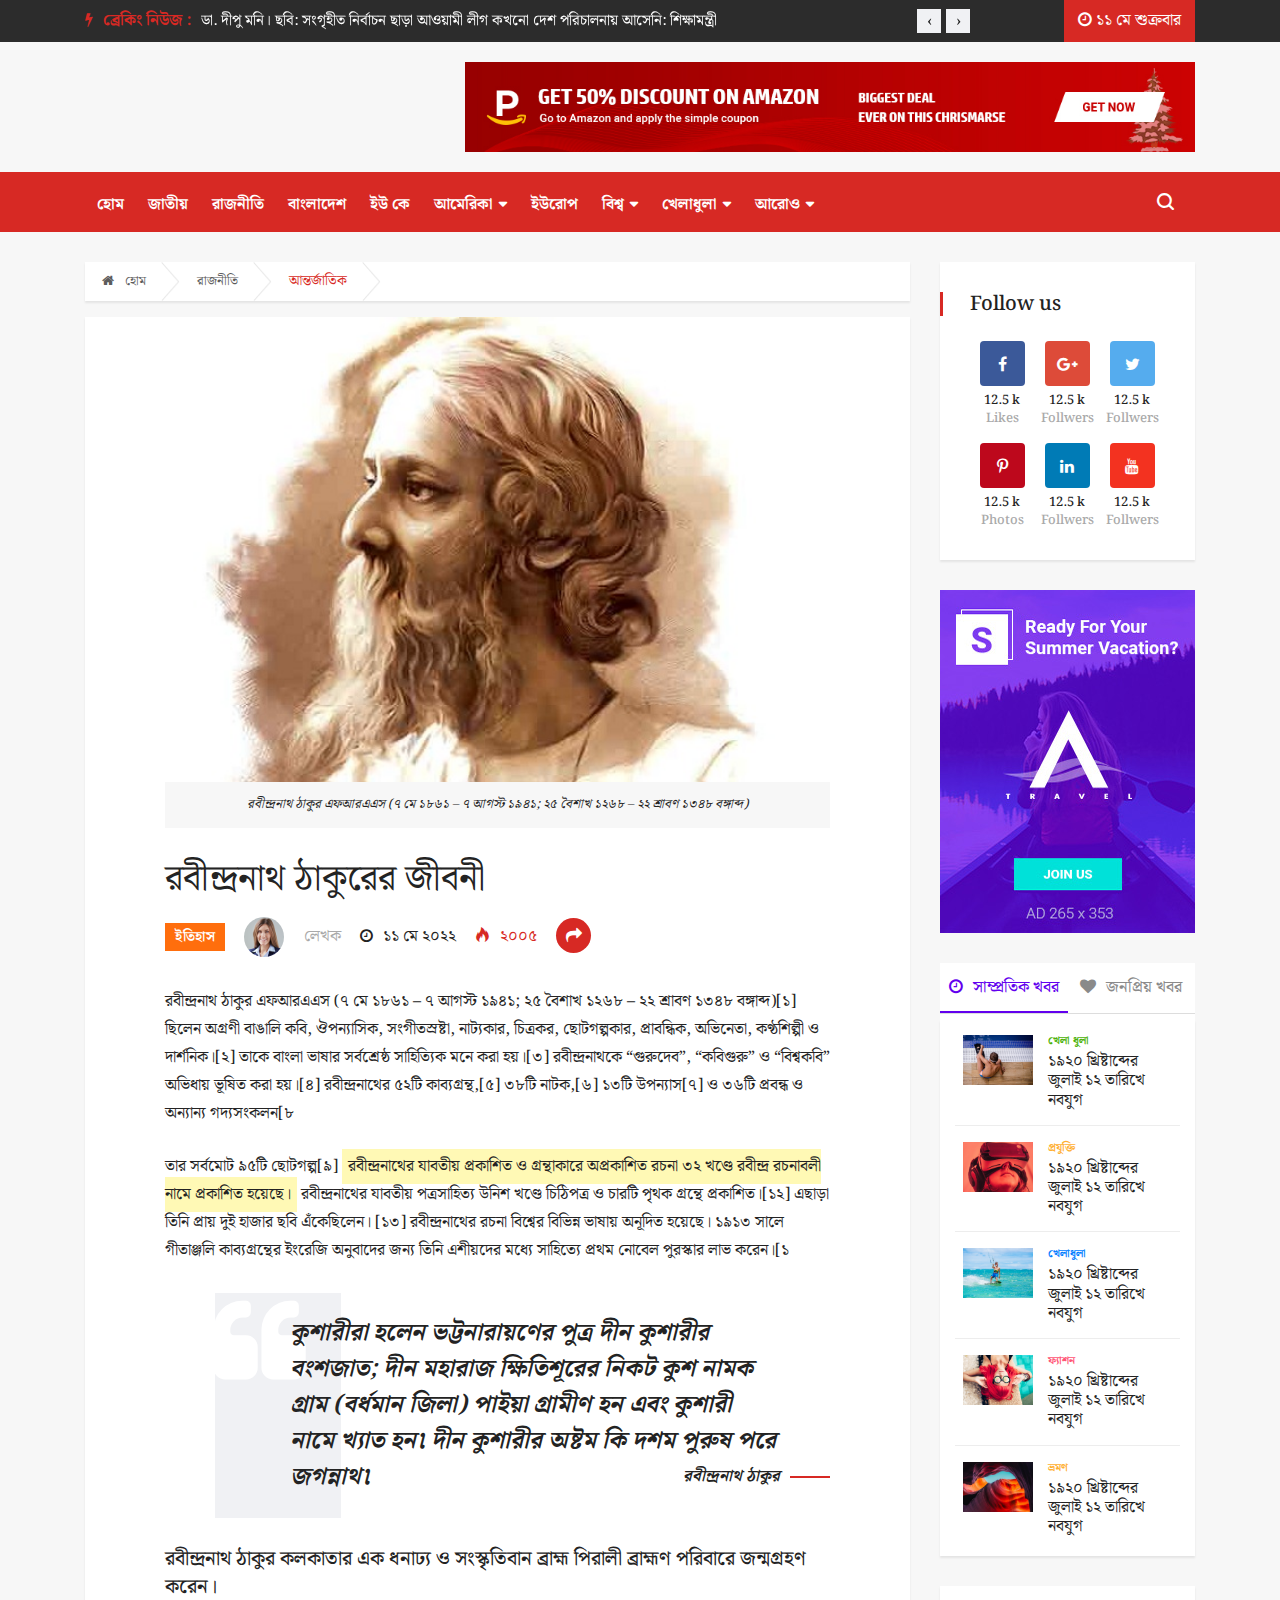
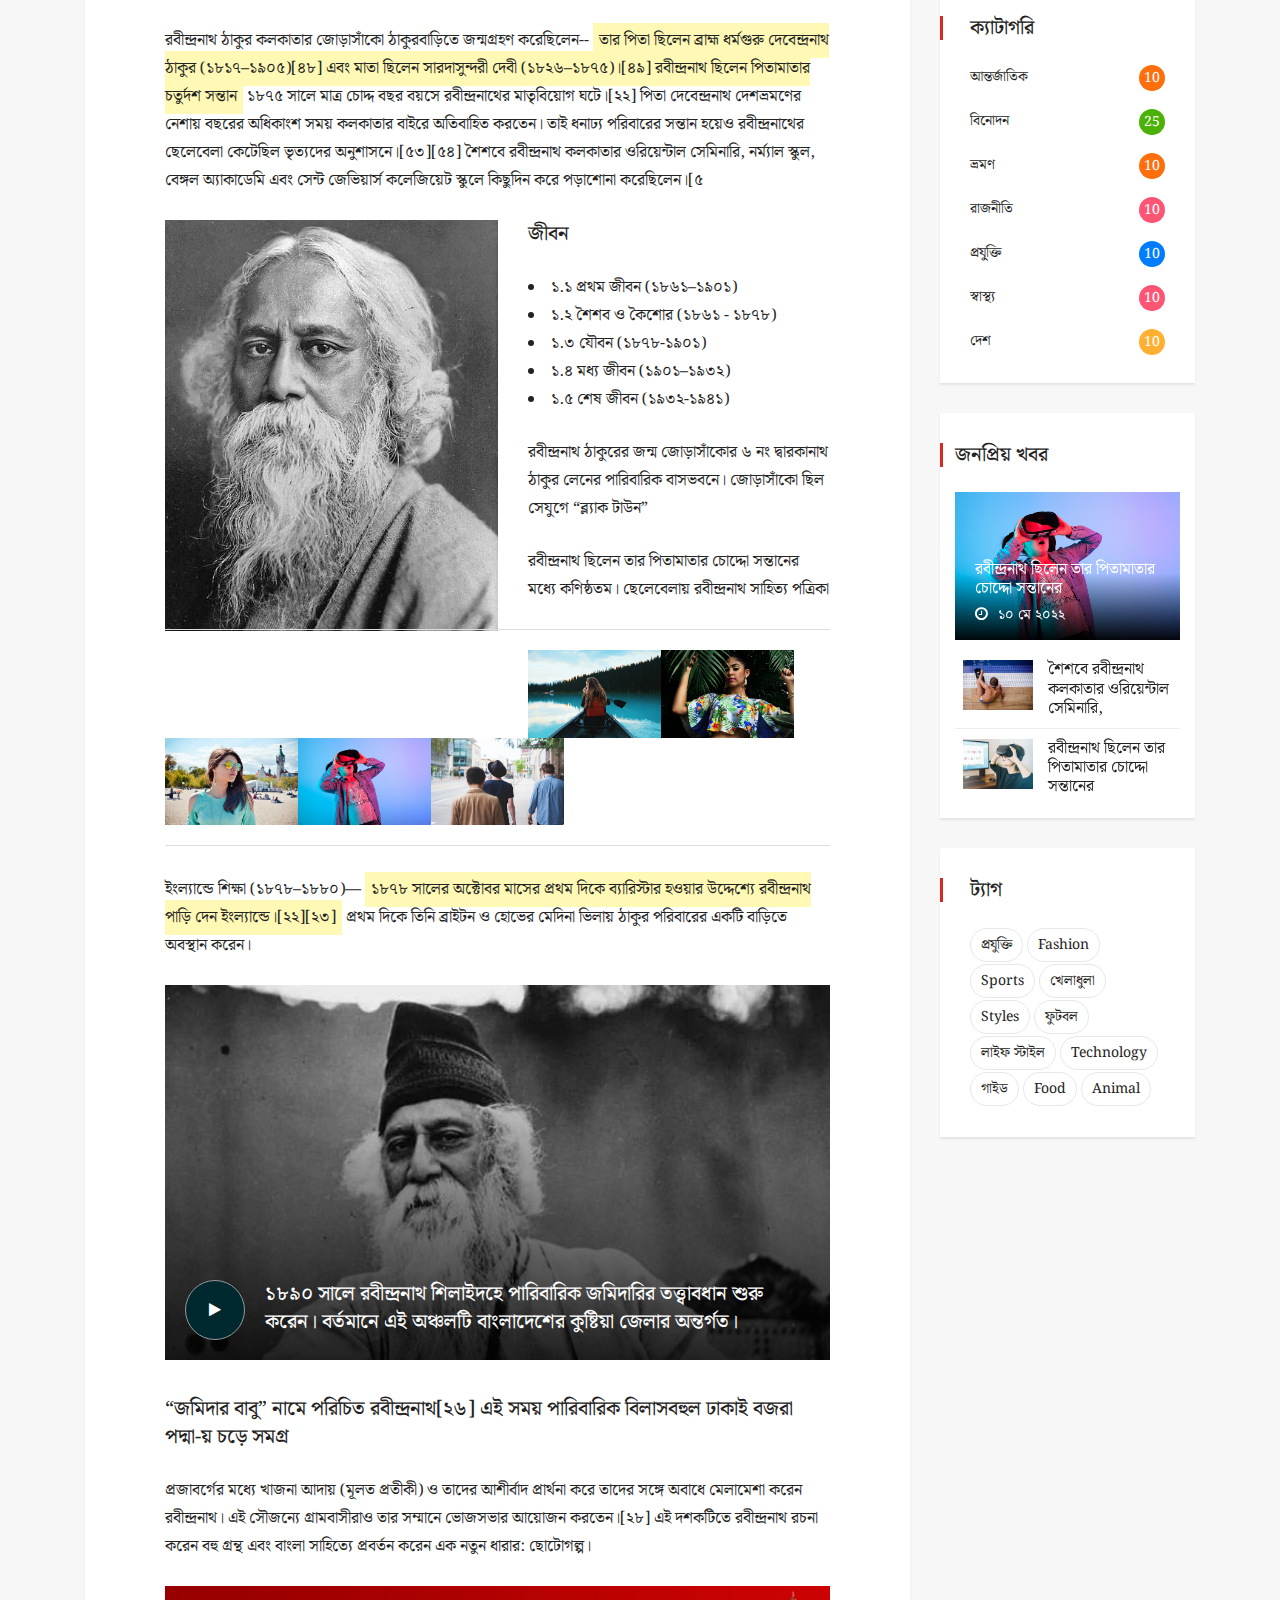
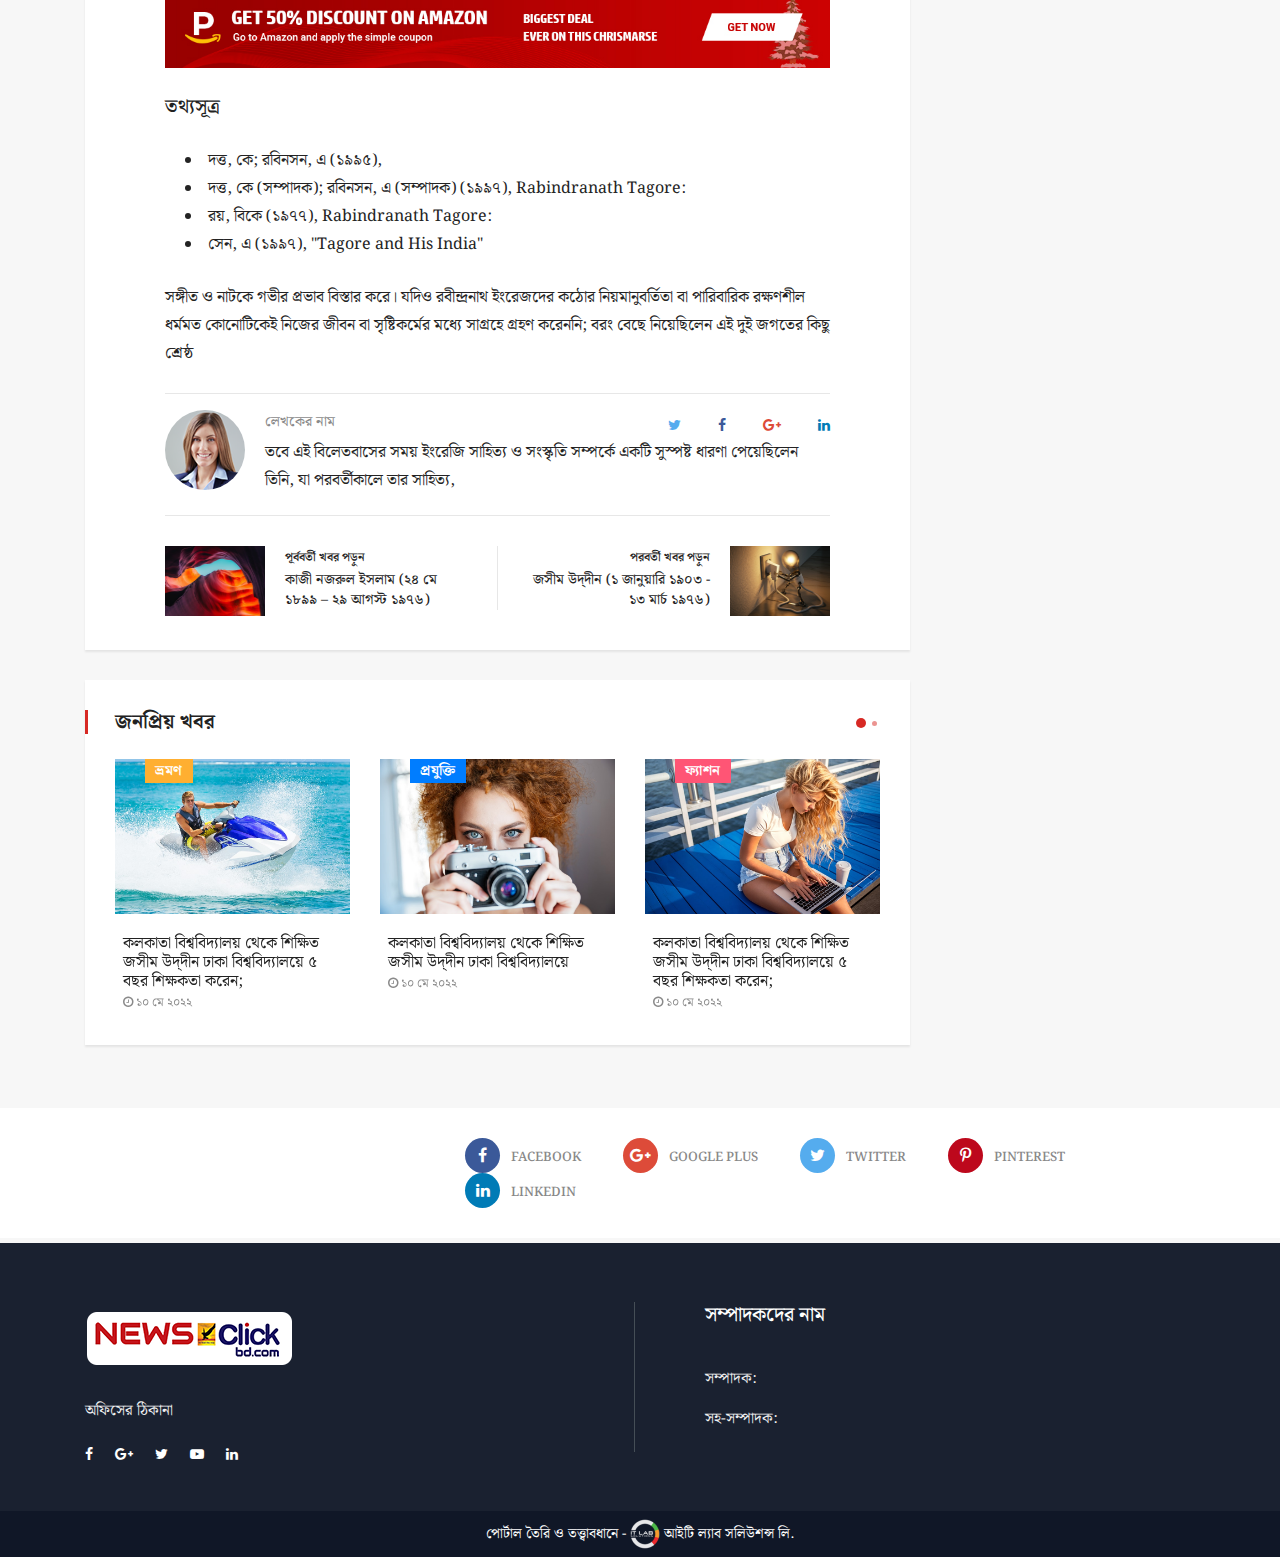
==== SinglePost.html @ 0ddd3a11 "project Upload" ====
<!doctype html>
<html lang="en">

<head>
	<!-- Basic Page Needs =====================================-->
	<meta charset="utf-8">

	<!-- Mobile Specific Metas ================================-->
	<meta http-equiv="X-UA-Compatible" content="IE=edge">
	<meta name="viewport" content="width=device-width, initial-scale=1, shrink-to-fit=no">

	<!-- Site Title- -->
	<title>Single Post</title>

	<!-- CSS
   ==================================================== -->
	<!-- Bootstrap -->
	<link rel="stylesheet" href="css/bootstrap.min.css">

	<!-- Font Awesome -->
	<link rel="stylesheet" href="css/font-awesome.min.css">

	<!-- Font Awesome -->
	<link rel="stylesheet" href="css/animate.css">

	<!-- IcoFonts -->
	<link rel="stylesheet" href="css/icofonts.css">

	<!-- Owl Carousel -->
	<link rel="stylesheet" href="css/owlcarousel.min.css">

	<!-- slick -->
	<link rel="stylesheet" href="css/slick.css">



	<!-- navigation -->
	<link rel="stylesheet" href="css/navigation.css">

	<!-- magnific popup -->
	<link rel="stylesheet" href="css/magnific-popup.css">


	<link rel="stylesheet" href="css/colors/color-0.css">

	<!-- Style -->
	<link rel="stylesheet" href="css/style.css">
	<!-- Style -->

	<!-- Responsive -->
	<link rel="stylesheet" href="css/responsive.css">
	<link rel="stylesheet" href="css/customize.css">


	<!-- HTML5 shim and Respond.js IE8 support of HTML5 elements and media queries -->
	<!-- WARNING: Respond.js doesn't work if you view the page via file:// -->
	<!--[if lt IE 9]>
	<script src="https://oss.maxcdn.com/html5shiv/3.7.2/html5shiv.min.js"></script>
	<script src="https://oss.maxcdn.com/respond/1.4.2/respond.min.js"></script>
	<![endif]-->

</head>

<body class="body-color">

	<!-- <div id="preloader">
		<div class="spinner">
			<div class="double-bounce1"></div>
			<div class="double-bounce2"></div>
		</div>
		<div class="preloader-cancel-btn-wraper">
			<a href="#" class="btn btn-primary preloader-cancel-btn">Cancel Preloader</a>
		</div>
	</div> -->


	<!-- top bar start -->
	<section class="top-bar v4">
		<div class="container">
			<div class="row">
				<div class="col-md-10 col-12 align-self-center">
					<div class="ts-breaking-news clearfix">
						<h2 class="breaking-title float-left">
							<i class="fa fa-bolt"></i> ব্রেকিং নিউজ :</h2>
						<div class="breaking-news-content owl-carousel float-left" id="breaking_slider">
							<div class="breaking-post-content">
								<p>
									<a href="#"> ডা. দীপু মনি। ছবি: সংগৃহীত নির্বাচন ছাড়া আওয়ামী লীগ কখনো দেশ পরিচালনায় আসেনি: শিক্ষামন্ত্রী </a>
								</p>
							</div>
							<div class="breaking-post-content">
								<p>
									<a href="#"> সেতুমন্ত্রী ওবায়দুল কাদের বলেছেন, ‘দলের অস্তিত্ব রক্ষায় বিএনপিকে</a>
								</p>
							</div>
							<div class="breaking-post-content">
								<p>
									<a href="#">টিআইবির গবেষণা তিন বিদ্যুৎ প্রকল্পে ৩৯০ কোটি টাকার দুর্নীতি</a>
								</p>
							</div>
						</div>
					</div>
				</div>
				<!-- end col-->

				<div class="col-md-2 align-self-center">
					<div class="text-right date-custom xs-left">
						<div class="ts-date-item">
							<i class="fa fa-clock-o"></i> ১১ মে শুক্রবার</div>
					</div>

				</div>
				<!--end col -->


			</div>
			<!-- end row -->
		</div>
	</section>
	<!-- end top bar-->

	<!-- ad banner start -->
	<section class="header-middle">
		<div class="container">
			<div class="row">
				<div class="col-md-4 align-self-center">
					<div class="header-logo">
						<a href="index.html">
							<img src="news-img/news-click.png" alt="">
						</a>
					</div>
				</div>
				<div class="col-md-8 align-self-center">
					<div class="banner-imgr">
						<a href="index.html">
							<img class="img-fluid" src="images/banner/banner2.jpg" alt="">
						</a>
					</div>
				</div>
				<!-- col end -->
			</div>
			<!-- row  end -->
		</div>
		<!-- container end -->
	</section>
	<!-- ad banner end -->

	<!-- header nav start-->
	<div class="sticky_control">
		<header class="header-default ts-menu-sticky">
			<div class="container">
				<div class="row">
					<!-- logo end-->
					<div class="col-lg-12 header-nav-item">
						<!--nav top end-->
						<nav class="navigation ts-main-menu navigation-landscape">
							<div class="nav-header">
								<a class="nav-brand mobile-logo visible-xs" href="index.html">
									<img src="news-img/news-click-whBG.png" alt="">
								</a>
								<div class="nav-toggle"></div>
							</div>
							<!--nav brand end-->

							<div class="nav-menus-wrapper clearfix">
								<!--nav right menu start-->
								<ul class="right-menu align-to-right">

									<li class="header-search">
										<div class="nav-search">
											<div class="nav-search-button">
												<i class="icon icon-search"></i>
											</div>
											<form>
												<span class="nav-search-close-button" tabindex="0">✕</span>
												<div class="nav-search-inner">
													<input type="search" name="search" placeholder="লিখে সার্চ করুন">
												</div>
											</form>
										</div>
									</li>
								</ul>
								<!--nav right menu end-->

								<!-- nav menu start-->
								<ul class="nav-menu">
									<li class="active">
										<a href="#">হোম</a>
									</li>
									<li >
										<a href="#">জাতীয়</a>
									</li>
									<li >
										<a href="#">রাজনীতি</a>
									</li>
									<li >
										<a href="#">বাংলাদেশ</a>
									</li>
									<li>
										<a href="category-1.html">ইউ কে </a>
									</li>
									<li>
										<li>
											<a href="#"> আমেরিকা </a>
											<div class="megamenu-panel">
												<div class="megamenu-tabs">
													<ul class="megamenu-tabs-nav">
														<li class="active">
															<a href="#">স্বাস্থ্য</a>
														</li>
														<li>
															<a href="#">খাদ্য</a>
														</li>
														<li>
															<a href="#">আন্তর্জাতিক</a>
														</li>
														<li>
															<a href="#">গল্প</a>
														</li>
													</ul>
													<div class="megamenu-tabs-pane active">
														<div class="row">
															<div class="col-12 col-lg-4">
																<div class="item">

																	<div class="ts-post-thumb">
																		<a  class="post-cat ts-purple-bg" href="#"> স্বাস্থ্য </a>
																		<a href="#">
																			<img class="img-fluid" src="images/news/health/health1.jpg" alt="">
																		</a>
																	</div>
																	<div class="post-content">
																		<h3 class="post-title">
																			<a href="#">সুস্থ্য থাকতে গড়ে তুলুন কিছু অভ্যাস</a>
																		</h3>
																	</div>
																</div>
															</div>
															<div class="col-12 col-lg-4">
																<div class="item">

																	<div class="ts-post-thumb">
																		<a  class="post-cat ts-purple-bg" href="#"> স্বাস্থ্য </a>
																		<a href="#">
																			<img class="img-fluid" src="images/news/health/health2.jpg" alt="">
																		</a>
																	</div>
																	<div class="post-content">
																		<h3 class="post-title">
																			<a href="#"> শরীর ও মনকে সুস্থ্য রাখতে প্রতিদিন হাল্কা ব্যায়াম করুন </a>
																		</h3>
																	</div>
																</div>
															</div>
															<div class="col-12 col-lg-4">
																<div class="item">

																	<div class="ts-post-thumb">
																		<a  class="post-cat ts-purple-bg" href="#"> স্বাস্থ্য </a>
																		<a href="#">
																			<img class="img-fluid" src="images/news/health/health3.jpg" alt="">
																		</a>
																	</div>
																	<div class="post-content">
																		<h3 class="post-title">
																			<a href="#"> আপনি ওজন কমাতে চাইলে খাবারে চিনি, চর্বি ও কার্বোহাইড্রেট বাদ দিন </a>
																		</h3>
																	</div>
																</div>
															</div>

														</div>

													</div>
													<!-- mega menu end-->
													<div ‍style="font-size: 30px;" class="megamenu-tabs-pane">
														<div class="row">
															<div class="col-12 col-lg-4">
																<div class="item">

																	<div class="ts-post-thumb">
																		<a class="post-cat ts-yellow-bg" href="#">খাদ্য</a>
																		<a href="#">
																			<img class="img-fluid" src="images/news/foods/food1.jpg" alt="">
																		</a>
																	</div>
																	<div class="post-content">
																		<h3 class="post-title">
																			<a href="#">  শরীরে ভিটামিন B12-র ঘাটতিতে হতে পারে 'বিপদ', জেনে নিন কী কী খাবেন  </a>
																		</h3>
																	</div>
																</div>
															</div>
															<div class="col-12 col-lg-4">
																<div class="item">

																	<div class="ts-post-thumb">
																		<a class="post-cat ts-yellow-bg" href="#">খাদ্য</a>
																		<a href="#">
																			<img class="img-fluid" src="images/news/foods/food2.jpg" alt="">
																		</a>
																	</div>
																	<div class="post-content">
																		<h3 class="post-title">
																			<a href="#">  অফবিট ২৪: ফ্যাটি ফুডেই বিপদ  </a>
																		</h3>
																	</div>
																</div>
															</div>
															<div class="col-12 col-lg-4">
																<div class="item">

																	<div class="ts-post-thumb">
																		<a class="post-cat ts-yellow-bg" href="#">খাদ্য</a>
																		<a href="#">
																			<img class="img-fluid" src="images/news/foods/food3.jpg" alt="">
																		</a>
																	</div>
																	<div class="post-content">
																		<h3 class="post-title">
																			<a href="#">  হজমের সমস্যা তৈরি করতে পারে ক্যানবন্দি খাবার </a>
																		</h3>
																	</div>
																</div>
															</div>

														</div>

													</div>
													<!-- mega menu end-->
													<div class="megamenu-tabs-pane">
														<div class="row">
															<div class="col-12 col-lg-4">
																<div class="item">

																	<div class="ts-post-thumb">
																		<a class="post-cat ts-pink-bg" href="#"> আন্তর্জাতিক </a>
																		<a href="#">
																			<img class="img-fluid" src="news-img/Record.png" alt="">
																		</a>
																	</div>
																	<div class="post-content">
																		<h3 class="post-title">
																			<a href="#"> একই প্রতিষ্ঠানে ৮৪ বছর চাকরি করে বিশ্বরেকর্ড </a>
																		</h3>
																	</div>
																</div>
															</div>
															<div class="col-12 col-lg-4">
																<div class="item">

																	<div class="ts-post-thumb">
																		<a class="post-cat ts-pink-bg" href="#">আন্তর্জাতিক</a>
																		<a href="#">
																			<img class="img-fluid" src="news-img/Raja_SL.png" alt="">
																		</a>
																	</div>
																	<div class="post-content">
																		<h3 class="post-title">
																			<a href="#"> কলম্বো ছেড়ে হেলিকপ্টারে কোথায় গেলেন রাজাপাকসে? </a>
																		</h3>
																	</div>
																</div>
															</div>
															<div class="col-12 col-lg-4">
																<div class="item">

																	<div class="ts-post-thumb">
																		<a class="post-cat ts-pink-bg" href="#">আন্তর্জাতিক</a>
																		<a href="#">
																			<img class="img-fluid" src="news-img/Monro.jpg" alt="">
																		</a>
																	</div>
																	<div class="post-content">
																		<h3 class="post-title">
																			<a href="#">১৬৮৮ কোটি টাকায় বিক্রি হলো ‘মেরিলিন মনরো’</a>
																		</h3>
																	</div>
																</div>
															</div>

														</div>

													</div>
													<!-- mega menu end-->
													<div class="megamenu-tabs-pane">
														<div class="row">
															<div class="col-12 col-lg-4">
																<div class="item">

																	<div class="ts-post-thumb">
																		<a class="post-cat ts-orange-bg" href="#">গল্প</a>
																		<a href="#">
																			<img class="img-fluid" src="news-img/TC.webp" alt="">
																		</a>
																	</div>
																	<div class="post-content">
																		<h3 class="post-title">
																			<a href="#">বাঘ ও সারস গল্পের আধুনিক ভার্সন</a>
																		</h3>
																	</div>
																</div>
															</div>
															<div class="col-12 col-lg-4">
																<div class="item">

																	<div class="ts-post-thumb">
																		<a class="post-cat ts-orange-bg" href="#">গল্প</a>
																		<a href="#">
																			<img class="img-fluid" src="news-img/Horse--Goat.webp" alt="">
																		</a>
																	</div>
																	<div class="post-content">
																		<h3 class="post-title">
																			<a href="#">কৃষকের ঘোড়া ও ছাগল</a>
																		</h3>
																	</div>
																</div>
															</div>
															<div class="col-12 col-lg-4">
																<div class="item">

																	<div class="ts-post-thumb">
																		<a class="post-cat ts-orange-bg" href="#">গল্প</a>
																		<a href="#">
																			<img class="img-fluid" src="news-img/King--Bird.webp" alt="">
																		</a>
																	</div>
																	<div class="post-content">
																		<h3 class="post-title">
																			<a href="#">টুনটুনি আর টুনটুনা</a>
																		</h3>
																	</div>
																</div>
															</div>

														</div>

													</div>
													<!-- mega menu end-->

												</div>
											</div>
										</li>
									<li>
										<a href="category-1.html">ইউরোপ</a>
									</li>

									<li>
										<a href="#"> বিশ্ব </a>
										<ul class="nav-dropdown">
											<li>
												<a href="#"> অ্রস্ট্রেলিয়া  </a>
											</li>
											<li>
												<a href="#"> ইতালী  </a>
											</li>
											<li>
												<a href="#"> জাপান </a>
											</li>
											<li>
												<a href="#"> সৌদি আরব </a>
											</li>
											<li>
												<a href="#"> পাকিস্তান </a>
											</li>
											<li>
												<a href="#"> ভারত </a>
											</li>
											<li>
												<a href="#"> শ্রীলঙ্কা</a>
											</li>
											<li>
												<a href="#"> সিঙ্গাপুর </a>
											</li>
												<a href="#"> মালয়শিয়া </a>
											</li>
										</ul>
									</li>
									<li>
										<a href="#"> খেলাধুলা </a>
										<ul class="nav-dropdown">
											<li>
												<a href="#"> ক্রিকেট  </a>
											</li>
											<li>
												<a href="#"> ফুটবল </a>
											</li>
											<li>
												<a href="#"> অন্যান্য </a>
												<ul class="nav-dropdown">
													<li>
														<a href="category-1.html"> টেনিস </a>
													</li>
													<li>
														<a href="category-2.html">ব্যাডমিন্টন</a>
													</li>
													<li>
														<a href="category-3.html">বলিবল</a>
													</li>
												</ul>
											</li>
										</ul>
									</li>

									<li>
										<a href="#"> আরোও</a>
										<ul class="nav-dropdown">
											<li>
												<a href="#"> শিক্ষা </a>
											</li>
											<li>
												<a href="#"> আই টি  </a>
											</li>
											<li>
												<a href="#"> সামাজিক  </a>
											</li>
											<li>
												<a href="#"> অর্থনীতি </a>
											</li>
											<li>
												<a href="#"> মুক্তমত </a>
											</li>
											<li>
												<a href="#"> সাহিত্য </a>
											</li>
											<li>
												<a href="#"> স্বাস্থ্য </a>
											</li>
										</ul>
									</li>
								</ul>
								<!--nav menu end-->
							</div>
						</nav>
						<!-- nav end-->
					</div>
				</div>
			</div>
		</header>
	</div>

	<!-- header nav end-->

	<!-- block post area start-->

	<section class="single-post-wrapper post-layout-3">
		<div class="container">
			<div class="row">
				<div class="col-lg-9">
					<ol class="breadcrumb">
						<li>
							<a href="#">
								<i class="fa fa-home"></i>
								হোম
							</a>
						</li>
						<li>
							<a href="#">রাজনীতি</a>
						</li>
						<li> আন্তর্জাতিক </li>
					</ol>
					<!-- breadcump end-->
					<div class="ts-grid-box content-wrapper single-post">

						<!-- single post header end-->
						<div class="post-content-area">
							<div class="post-media post-featured-image">
								<a href="images/news/travel/travel2.jpg" class="gallery-popup">
									<img src="news-img/robiTakur.jpg" class="img-fluid" alt="">
								</a>
							</div>
							<p class="text-bg">রবীন্দ্রনাথ ঠাকুর এফআরএএস (৭ মে ১৮৬১ – ৭ আগস্ট ১৯৪১; ২৫ বৈশাখ ১২৬৮ – ২২ শ্রাবণ ১৩৪৮ বঙ্গাব্দ)</p>
							<div class="entry-header">
								<h2 class="post-title lg"> রবীন্দ্রনাথ ঠাকুরের জীবনী </h2>
								<ul class="post-meta-info">
									<li>
										<a href="#" class="post-cat ts-orange-bg">ইতিহাস</a>
									</li>
									<li class="author">
										<a href="#">
											<img src="images/avater/author.png" alt="">লেখক
										</a>
									</li>
									<li>
										<i class="fa fa-clock-o"></i>
										১১ মে ২০২২
									</li>
									<li class="active">
										<i class="icon-fire"></i>
										২০০৫
									</li>
									<li class="share-post">
										<a href="#">
											<i class="fa fa-share"></i>
										</a>
									</li>
								</ul>
							</div>
							<div class="entry-content">

								<p>
									<!-- <span class="tie-dropcap">A</span>  -->
									রবীন্দ্রনাথ ঠাকুর এফআরএএস (৭ মে ১৮৬১ – ৭ আগস্ট ১৯৪১; ২৫ বৈশাখ ১২৬৮ – ২২ শ্রাবণ ১৩৪৮ বঙ্গাব্দ)[১] ছিলেন অগ্রণী বাঙালি কবি, ঔপন্যাসিক, সংগীতস্রষ্টা, নাট্যকার, চিত্রকর, ছোটগল্পকার, প্রাবন্ধিক,
									অভিনেতা, কণ্ঠশিল্পী ও দার্শনিক।[২] তাকে বাংলা ভাষার সর্বশ্রেষ্ঠ সাহিত্যিক মনে করা হয়।[৩] রবীন্দ্রনাথকে “গুরুদেব”, “কবিগুরু” ও “বিশ্বকবি” অভিধায় ভূষিত করা হয়।[৪] রবীন্দ্রনাথের ৫২টি কাব্যগ্রন্থ,[৫] ৩৮টি নাটক,[৬] ১৩টি উপন্যাস[৭] ও ৩৬টি প্রবন্ধ ও অন্যান্য গদ্যসংকলন[৮
								</p>
								<p>
									তার সর্বমোট ৯৫টি ছোটগল্প[৯]
									<span>রবীন্দ্রনাথের যাবতীয় প্রকাশিত ও গ্রন্থাকারে অপ্রকাশিত রচনা ৩২ খণ্ডে রবীন্দ্র রচনাবলী নামে প্রকাশিত হয়েছে।</span>
									রবীন্দ্রনাথের যাবতীয় পত্রসাহিত্য উনিশ খণ্ডে চিঠিপত্র ও চারটি পৃথক গ্রন্থে প্রকাশিত।[১২] এছাড়া তিনি প্রায় দুই হাজার ছবি এঁকেছিলেন।
									[১৩] রবীন্দ্রনাথের রচনা বিশ্বের বিভিন্ন ভাষায় অনূদিত হয়েছে। ১৯১৩ সালে গীতাঞ্জলি কাব্যগ্রন্থের ইংরেজি অনুবাদের জন্য তিনি এশীয়দের
									 মধ্যে সাহিত্যে প্রথম নোবেল পুরস্কার লাভ করেন।[১
								</p>
								<blockquote>
									কুশারীরা হলেন ভট্টনারায়ণের পুত্র দীন কুশারীর বংশজাত; দীন মহারাজ ক্ষিতিশূরের নিকট কুশ নামক গ্রাম (বর্ধমান জিলা) পাইয়া গ্রামীণ হন এবং কুশারী নামে খ্যাত হন৷ দীন কুশারীর অষ্টম কি দশম পুরুষ পরে জগন্নাথ৷
									<cite>রবীন্দ্রনাথ ঠাকুর</cite>
								</blockquote>
								<h3>
									রবীন্দ্রনাথ ঠাকুর কলকাতার এক ধনাঢ্য ও সংস্কৃতিবান ব্রাহ্ম পিরালী ব্রাহ্মণ পরিবারে জন্মগ্রহণ করেন।
								</h3>
								<p>
									রবীন্দ্রনাথ ঠাকুর কলকাতার জোড়াসাঁকো ঠাকুরবাড়িতে জন্মগ্রহণ করেছিলেন--
									<span>তার পিতা ছিলেন ব্রাহ্ম ধর্মগুরু দেবেন্দ্রনাথ ঠাকুর (১৮১৭–১৯০৫)[৪৮] এবং
										মাতা ছিলেন সারদাসুন্দরী দেবী (১৮২৬–১৮৭৫)।[৪৯] রবীন্দ্রনাথ ছিলেন পিতামাতার চতুর্দশ সন্তান</span>
									১৮৭৫ সালে মাত্র চোদ্দ বছর বয়সে রবীন্দ্রনাথের মাতৃবিয়োগ ঘটে।[২২] পিতা দেবেন্দ্রনাথ দেশভ্রমণের নেশায়
									 বছরের অধিকাংশ সময় কলকাতার বাইরে অতিবাহিত করতেন। তাই ধনাঢ্য পরিবারের সন্তান হয়েও
									 রবীন্দ্রনাথের ছেলেবেলা কেটেছিল ভৃত্যদের অনুশাসনে।[৫৩][৫৪] শৈশবে রবীন্দ্রনাথ কলকাতার ওরিয়েন্টাল
									 সেমিনারি, নর্ম্যাল স্কুল, বেঙ্গল অ্যাকাডেমি এবং সেন্ট জেভিয়ার্স কলেজিয়েট স্কুলে কিছুদিন করে পড়াশোনা
									 করেছিলেন।[৫
								</p>
								<p>
									<img class="float-left" src="news-img/robiii2.webp" alt="">
								</p>
								<h3> জীবন</h3>
								<ul>
									<li>১.১	প্রথম জীবন (১৮৬১–১৯০১)</li>
									<li>১.২ শৈশব ও কৈশোর (১৮৬১ - ১৮৭৮)</li>
									<li> ১.৩	যৌবন (১৮৭৮-১৯০১) </li>
									<li> ১.৪	মধ্য জীবন (১৯০১–১৯৩২) </li>
									<li> ১.৫ শেষ জীবন (১৯৩২-১৯৪১) </li>

								</ul>
								<p>
									রবীন্দ্রনাথ ঠাকুরের জন্ম জোড়াসাঁকোর ৬ নং দ্বারকানাথ ঠাকুর লেনের পারিবারিক বাসভবনে।
									জোড়াসাঁকো ছিল সেযুগে “ব্ল্যাক টাউন”
								</p>
								<p>
									রবীন্দ্রনাথ ছিলেন তার পিতামাতার চোদ্দো সন্তানের মধ্যে কণিষ্ঠতম। ছেলেবেলায় রবীন্দ্রনাথ সাহিত্য পত্রিকা
								</p>

								<div class="gallery-img">
									<a href="images/gallery/gallery1.jpg" class="gallery-popup">
										<img src="images/gallery/gallery1.jpg" alt="">
									</a>
									<a href="images/gallery/gallery2.jpg" class="gallery-popup">
										<img src="images/gallery/gallery2.jpg" alt="">
									</a>
									<a href="images/gallery/gallery3.jpg" class="gallery-popup">
										<img src="images/gallery/gallery3.jpg" alt="">
									</a>
									<a href="images/gallery/gallery4.jpg" class="gallery-popup">
										<img src="images/gallery/gallery4.jpg" alt="">
									</a>
									<a href="images/gallery/gallery5.jpg" class="gallery-popup">
										<img src="images/gallery/gallery5.jpg" alt="">
									</a>
								</div>
								<p>
									ইংল্যান্ডে শিক্ষা (১৮৭৮–১৮৮০)—
									<span>১৮৭৮ সালের অক্টোবর মাসের প্রথম দিকে ব্যারিস্টার হওয়ার উদ্দেশ্যে রবীন্দ্রনাথ পাড়ি দেন ইংল্যান্ডে।[২২][২৩]</span> প্রথম দিকে তিনি ব্রাইটন ও হোভের মেদিনা ভিলায় ঠাকুর পরিবারের একটি বাড়িতে অবস্থান করেন।
								</p>
								<div class="post-video">
									<img class="img-fluid" src="news-img/rrrr.webp" alt="">
									<div class="post-video-content">
										<a href="https://www.youtube.com/watch?v=_0UO1NcheAE" class="ts-play-btn">
											<i class="fa fa-play" aria-hidden="true"></i>
										</a>
										<h3>
											<a href=""> ১৮৯০ সালে রবীন্দ্রনাথ শিলাইদহে পারিবারিক জমিদারির তত্ত্বাবধান শুরু করেন। বর্তমানে এই অঞ্চলটি বাংলাদেশের কুষ্টিয়া জেলার অন্তর্গত।</a>
										</h3>
									</div>
								</div>
								<h3>
									 “জমিদার বাবু” নামে পরিচিত রবীন্দ্রনাথ[২৬] এই সময় পারিবারিক বিলাসবহুল ঢাকাই বজরা পদ্মা-য় চড়ে সমগ্র
								</h3>
								<p>
									প্রজাবর্গের মধ্যে খাজনা আদায় (মূলত প্রতীকী) ও তাদের আশীর্বাদ প্রার্থনা করে তাদের সঙ্গে অবাধে মেলামেশা করেন রবীন্দ্রনাথ। এই সৌজন্যে গ্রামবাসীরাও তার সম্মানে
									ভোজসভার আয়োজন করতেন।[২৮] এই দশকটিতে রবীন্দ্রনাথ রচনা করেন বহু গ্রন্থ এবং বাংলা সাহিত্যে প্রবর্তন করেন এক নতুন ধারার: ছোটোগল্প।
								</p>
								<p>
									<a href="">
										<img class="img-fluid" src="images/banner/banner2.jpg" alt="">
									</a>
								</p>
								<h3>
									তথ্যসূত্র
								</h3>
								<ul>
									<li>
										দত্ত, কে; রবিনসন, এ (১৯৯৫),
									</li>
									<li>
										দত্ত, কে (সম্পাদক); রবিনসন, এ (সম্পাদক) (১৯৯৭), Rabindranath Tagore:
									</li>
									<li>
										রয়, বিকে (১৯৭৭), Rabindranath Tagore:
									</li>
									<li>
										সেন, এ (১৯৯৭), "Tagore and His India"
									</li>
								</ul>
								<p>
									সঙ্গীত ও নাটকে গভীর প্রভাব বিস্তার করে। যদিও রবীন্দ্রনাথ ইংরেজদের কঠোর নিয়মানুবর্তিতা বা পারিবারিক রক্ষণশীল ধর্মমত কোনোটিকেই নিজের জীবন বা সৃষ্টিকর্মের মধ্যে সাগ্রহে গ্রহণ করেননি; বরং বেছে নিয়েছিলেন এই দুই জগতের কিছু শ্রেষ্ঠ
								</p>
							</div>
							<!-- entry content end-->
						</div>
						<!-- post content area-->
						<div class="author-box">
							<img class="author-img" src="images/avater/author.png" alt="">
							<div class="author-info">
								<h4 class="author-name"> লেখকের নাম </h4>
								<div class="authors-social">
									<a href="#" class="ts-twitter">
										<i class="fa fa-twitter"></i>
									</a>
									<a href="#" class="ts-facebook">
										<i class="fa fa-facebook"></i>
									</a>
									<a href="#" class="ts-google-plus">
										<i class="fa fa-google-plus"></i>
									</a>
									<a href="#" class="ts-linkedin">
										<i class="fa fa-linkedin"></i>
									</a>
								</div>
								<div class="clearfix"></div>
								<p>তবে এই বিলেতবাসের সময় ইংরেজি সাহিত্য ও সংস্কৃতি সম্পর্কে একটি সুস্পষ্ট ধারণা পেয়েছিলেন তিনি, যা পরবর্তীকালে তার সাহিত্য,
								 </p>

							</div>
						</div>
						<!-- author box end-->
						<div class="post-navigation clearfix">
							<div class="post-previous float-left">
								<a href="#">
									<img src="images/news/travel/travel6.jpg" alt="">
									<span> পূর্ববর্তী খবর পড়ুন </span>
									<p>
										কাজী নজরুল ইসলাম (২৪ মে ১৮৯৯ – ২৯ আগস্ট ১৯৭৬)
									</p>
								</a>
							</div>
							<div class="post-next float-right">
								<a href="#">
									<img src="images/news/tech/tech5.jpg" alt="">
									<span> পরবর্তী খবর পড়ুন </span>
									<p>
										জসীম উদ্‌দীন (১ জানুয়ারি ১৯০৩ - ১৩ মার্চ ১৯৭৬)
									</p>
								</a>
							</div>
						</div>
						<!-- post navigation end-->
					</div>
					<!--single post end -->

					<!-- comment form end-->
					<div class="ts-grid-box mb-30">
						<h2 class="ts-title"> জনপ্রিয় খবর </h2>

						<div class="most-populers owl-carousel">
							<div class="item">
								<a class="post-cat ts-yellow-bg" href="#"> ভ্রমণ </a>
								<div class="ts-post-thumb">
									<a href="#">
										<img class="img-fluid" src="images/news/travel/travel2.jpg" alt="">
									</a>
								</div>
								<div class="post-content">
									<h3 class="post-title">
										<a href="#"> কলকাতা বিশ্ববিদ্যালয় থেকে শিক্ষিত জসীম উদ্‌দীন ঢাকা বিশ্ববিদ্যালয়ে ৫ বছর শিক্ষকতা করেন; </a>
									</h3>
									<span class="post-date-info">
										<i class="fa fa-clock-o"></i>
										১০ মে ২০২২
									</span>
								</div>
							</div>
							<!-- ts-grid-box end-->

							<div class="item">
								<a class="post-cat ts-blue-light-bg" href="#"> প্রযুক্তি </a>
								<div class="ts-post-thumb">
									<a href="#">
										<img class="img-fluid" src="images/news/tech/tech1.jpg" alt="">
									</a>
								</div>
								<div class="post-content">
									<h3 class="post-title">
										<a href="#"> কলকাতা বিশ্ববিদ্যালয় থেকে শিক্ষিত জসীম উদ্‌দীন ঢাকা বিশ্ববিদ্যালয়ে </a>
									</h3>
									<span class="post-date-info">
										<i class="fa fa-clock-o"></i>
										১০ মে ২০২২
									</span>
								</div>
							</div>
							<!-- ts-grid-box end-->
							<div class="item">
								<a class="post-cat ts-pink-bg" href="#"> ফ্যাশন </a>
								<div class="ts-post-thumb">
									<a href="#">
										<img class="img-fluid" src="images/news/fashion/fashion1.jpg" alt="">
									</a>
								</div>
								<div class="post-content">
									<h3 class="post-title">
										<a href="#"> কলকাতা বিশ্ববিদ্যালয় থেকে শিক্ষিত জসীম উদ্‌দীন ঢাকা বিশ্ববিদ্যালয়ে ৫ বছর শিক্ষকতা করেন; </a>
									</h3>
									<span class="post-date-info">
										<i class="fa fa-clock-o"></i>
										১০ মে ২০২২
									</span>
								</div>
							</div>
							<!-- ts-grid-box end-->
							<div class="item">
								<a class="post-cat ts-green-bg" href="#"> সংস্কৃতি </a>
								<div class="ts-post-thumb">
									<a href="#">
										<img class="img-fluid" src="images/news/music/music2.jpg" alt="">
									</a>
								</div>
								<div class="post-content">
									<h3 class="post-title">
										<a href="#"> কলকাতা বিশ্ববিদ্যালয় থেকে শিক্ষিত জসীম উদ্‌দীন ঢাকা</a>
									</h3>
									<span class="post-date-info">
										<i class="fa fa-clock-o"></i>
										১০ মে ২০২২
									</span>
								</div>
							</div>
							<!-- ts-grid-box end-->
							<div class="item">
								<a class="post-cat ts-pink-bg" href="#"> বিনেোদন </a>
								<div class="ts-post-thumb">
									<a href="#">
										<img class="img-fluid" src="images/news/fashion/fashion2.jpg" alt="">
									</a>
								</div>
								<div class="post-content">
									<h3 class="post-title">
										<a href="#"> কলকাতা বিশ্ববিদ্যালয় থেকে শিক্ষিত জসীম উদ্‌দীন ঢাকা বিশ্ববিদ্যালয়ে ৫ বছর শিক্ষকতা করেন</a>
									</h3>
									<span class="post-date-info">
										<i class="fa fa-clock-o"></i>
										১০ মে ২০২২
									</span>
								</div>
							</div>
							<!-- ts-grid-box end-->
						</div>
						<!-- most-populers end-->
					</div>

				</div>
				<!-- col end -->
				<div class="col-lg-3">
					<div class="right-sidebar">
						<div class="ts-grid-box widgets social-widget">
							<h2 class="widget-title">Follow us</h2>
							<ul class="ts-social-list">
								<li class="ts-facebook">
									<a href="#">
										<i class="fa fa-facebook"></i>
										<b>12.5 k </b>
										<span>Likes</span>
									</a>

								</li>
								<li class="ts-google-plus">
									<a href="#">
										<i class="fa fa-google-plus"></i>
									</a>
									<b>12.5 k </b>
									<span>Follwers</span>
								</li>
								<li class="ts-twitter">
									<a href="#">
										<i class="fa fa-twitter"></i>
									</a>
									<b>12.5 k </b>
									<span>Follwers</span>
								</li>
								<li class="ts-pinterest">
									<a href="#">
										<i class="fa fa-pinterest-p"></i>
									</a>
									<b>12.5 k </b>
									<span>Photos</span>
								</li>
								<li class="ts-linkedin">
									<a href="#">
										<i class="fa fa-linkedin"></i>
									</a>
									<b>12.5 k </b>
									<span>Follwers</span>
								</li>
								<li class="ts-youtube">
									<a href="#">
										<i class="fa fa-youtube"></i>
									</a>
									<b>12.5 k </b>
									<span>Follwers</span>
								</li>
							</ul>
						</div>
						<!-- widgets end-->

						<div class="widgets widget-banner">
							<a href="#">
								<img class="img-fluid" src="images/banner/sidebar-banner2.jpg" alt="">
							</a>
						</div>
						<!-- widgets end-->
						<div class="post-list-item widgets">
							<!-- Nav tabs -->
							<ul class="nav nav-tabs" role="tablist">
								<li role="presentation">
									<a class="active" href="#home" aria-controls="home" role="tab" data-toggle="tab">
										<i class="fa fa-clock-o"></i>
										সাম্প্রতিক খবর
									</a>
								</li>
								<li role="presentation">
									<a href="#profile" aria-controls="profile" role="tab" data-toggle="tab">
										<i class="fa fa-heart"></i>
										জনপ্রিয় খবর
									</a>
								</li>
							</ul>

							<!-- Tab panes -->
							<div class="tab-content">
								<div role="tabpanel" class="tab-pane active ts-grid-box post-tab-list" id="home">
									<div class="post-content media">
										<img class="d-flex sidebar-img" src="images/news/sports/sports2.jpg" alt="">
										<div class="media-body">
											<span class="post-tag">
												<a href="#" class="green-color"> খেলা ধুলা </a>
											</span>
											<h4 class="post-title">
												<a href=""> ১৯২০ খ্রিষ্টাব্দের জুলাই ১২ তারিখে নবযুগ </a>
											</h4>
										</div>
									</div>
									<!--post-content end-->
									<div class="post-content media ">
										<img class="d-flex sidebar-img" src="images/news/tech/tech4.jpg" alt="">
										<div class="media-body">
											<span class="post-tag">
												<a href="#" class="yellow-color"> প্রযুক্তি </a>
											</span>
											<h4 class="post-title">
												<a href=""> ১৯২০ খ্রিষ্টাব্দের জুলাই ১২ তারিখে নবযুগ </a>
											</h4>
										</div>
									</div>
									<!--post-content end-->
									<div class="post-content media">
										<img class="d-flex sidebar-img" src="images/news/sports/sports3.jpg" alt="">
										<div class="media-body">
											<span class="post-tag">
												<a href="#" class="blue-color"> খেলাধুলা </a>
											</span>
											<h4 class="post-title">
												<a href=""> ১৯২০ খ্রিষ্টাব্দের জুলাই ১২ তারিখে নবযুগ </a>
											</h4>
										</div>
									</div>
									<!--post-content end-->
									<div class="post-content media">
										<img class="d-flex sidebar-img" src="images/news/fashion/fashion4.jpg" alt="">
										<div class="media-body">
											<span class="post-tag">
												<a href="#" class="pink-color"> ফ্যাশন </a>
											</span>
											<h4 class="post-title">
												<a href=""> ১৯২০ খ্রিষ্টাব্দের জুলাই ১২ তারিখে নবযুগ </a>
											</h4>
										</div>
									</div>
									<!--post-content end-->
									<div class="post-content  media">
										<img class="d-flex sidebar-img" src="images/news/travel/travel6.jpg" alt="">
										<div class="media-body">
											<span class="post-tag">
												<a href="#" class="yellow-color"> ভ্রমণ </a>
											</span>
											<h4 class="post-title">
												<a href=""> ১৯২০ খ্রিষ্টাব্দের জুলাই ১২ তারিখে নবযুগ </a>
											</h4>
										</div>
									</div>
									<!--post-content end-->

								</div>
								<!--ts-grid-box end -->

								<div role="tabpanel" class="tab-pane ts-grid-box post-tab-list" id="profile">
									<div class="post-content media">
										<img class="d-flex sidebar-img" src="images/news/sports/sports2.jpg" alt="">
										<div class="media-body">
											<span class="post-tag">
												<a href="#" class="green-color"> ভ্রমণ</a>
											</span>
											<h4 class="post-title">
												<a href=""> ১৯২০ খ্রিষ্টাব্দের জুলাই ১২ তারিখে নবযুগ </a>
											</h4>
										</div>
									</div>
									<!--post-content end-->
									<div class="post-content media ">
										<img class="d-flex sidebar-img" src="images/news/tech/tech4.jpg" alt="">
										<div class="media-body">
											<span class="post-tag">
												<a href="#" class="yellow-color"> প্রযুক্তি</a>
											</span>
											<h4 class="post-title">
												<a href=""> ১৯২০ খ্রিষ্টাব্দের জুলাই ১২ তারিখে নবযুগ </a>
											</h4>
										</div>
									</div>
									<!--post-content end-->
									<div class="post-content media">
										<img class="d-flex sidebar-img" src="images/news/sports/sports2.jpg" alt="">
										<div class="media-body">
											<span class="post-tag">
												<a href="#" class="blue-color"> খেলা ধুল </a>
											</span>
											<h4 class="post-title">
												<a href=""> ১৯২০ খ্রিষ্টাব্দের জুলাই ১২ তারিখে নবযুগ </a>
											</h4>
										</div>
									</div>
									<!--post-content end-->
									<div class="post-content media">
										<img class="d-flex sidebar-img" src="images/news/fashion/fashion4.jpg" alt="">
										<div class="media-body">
											<span class="post-tag">
												<a href="#" class="pink-color"> ফ্যাশন </a>
											</span>
											<h4 class="post-title">
												<a href=""> ১৯২০ খ্রিষ্টাব্দের জুলাই ১২ তারিখে নবযুগ </a>
											</h4>
										</div>
									</div>
									<!--post-content end-->
									<div class="post-content  media">
										<img class="d-flex sidebar-img" src="images/news/travel/travel6.jpg" alt="">
										<div class="media-body">
											<span class="post-tag">
												<a href="#" class="yellow-color"> ভ্রমণ </a>
											</span>
											<h4 class="post-title">
												<a href=""> ১৯২০ খ্রিষ্টাব্দের জুলাই ১২ তারিখে নবযুগ </a>
											</h4>
										</div>
									</div>
									<!--post-content end-->
								</div>
								<!--ts-grid-box end -->
							</div>
							<!-- tab content end-->
						</div>
						<!-- widgets end-->

						<div class="ts-grid-box widgets category-widget">
							<h2 class="widget-title">ক্যাটাগরি</h2>
							<ul class="category-list">
								<li>
									<a href="#"> আন্তর্জাতিক
										<span class="ts-orange-bg">10</span>
									</a>
								</li>
								<li>
									<a href="#">বিনোদন
										<span class="ts-green-bg">25</span>
									</a>
								</li>
								<li>
									<a href="#"> ভ্রমণ
										<span class="ts-orange-bg">10</span>
									</a>
								</li>
								<li>
									<a href="#"> রাজনীতি
										<span class="ts-pink-bg">10</span>
									</a>
								</li>
								<li>
									<a href="#">প্রযু্ক্তি
										<span class="ts-blue-bg">10</span>
									</a>
								</li>
								<li>
									<a href="#">স্বাস্থ্য
										<span class="ts-pink-bg">10</span>
									</a>
								</li>
								<li>
									<a href="#"> দেশ
										<span class="ts-yellow-bg">10</span>
									</a>
								</li>
							</ul>
						</div>
						<!-- widgets end-->

						<div class="widgets ts-grid-box post-tab-list ts-col-box">
							<h3 class="widget-title"> জনপ্রিয় খবর </h3>
							<div class="ts-overlay-style">
								<div class="item">
									<div class="ts-post-thumb">
										<a href="#">
											<img class="img-fluid" src="images/news/tech/tech3.jpg" alt="">
										</a>
									</div>
									<div class="overlay-post-content">
										<div class="post-content">
											<h3 class="post-title">
												<a href="#"> রবীন্দ্রনাথ ছিলেন তার পিতামাতার চোদ্দো সন্তানের </a>
											</h3>
											<ul class="post-meta-info">
												<li>
													<i class="fa fa-clock-o"></i>
													১০ মে ২০২২
												</li>
											</ul>
										</div>
									</div>
								</div>
							</div>
							<!-- ts-overlay-style  end-->

							<div class="post-content media">
								<img class="d-flex sidebar-img" src="images/news/sports/sports2.jpg" alt="">
								<div class="media-body align-self-center">
									<h4 class="post-title">
										<a href=""> শৈশবে রবীন্দ্রনাথ কলকাতার ওরিয়েন্টাল সেমিনারি, </a>
									</h4>
								</div>
							</div>
							<!-- post content end-->
							<div class="post-content media">
								<img class="d-flex sidebar-img" src="images/news/tech/tech2.jpg" alt="">
								<div class="media-body align-self-center">
									<h4 class="post-title">
										<a href=""> রবীন্দ্রনাথ ছিলেন তার পিতামাতার চোদ্দো সন্তানের </a>
									</h4>
								</div>
							</div>
							<!-- post content end-->

						</div>

						<div class="ts-grid-box widgets tag-list">
							<h3 class="widget-title">ট্যাগ</h3>
							<ul>
								<li>
									<a href="#"> প্রযুক্তি </a>
								</li>
								<li>
									<a href="#">Fashion</a>
								</li>
								<li>
									<a href="#">Sports</a>
								</li>
								<li>
									<a href="#">খেলাধুলা</a>
								</li>
								<li>
									<a href="#">Styles</a>
								</li>
								<li>
									<a href="#">ফুটবল</a>
								</li>
								<li>
									<a href="#"> লাইফ স্টাইল</a>
								</li>
								<li>
									<a href="#">Technology</a>
								</li>
								<li>
									<a href="#">গাইড</a>
								</li>
								<li>
									<a href="#">Food</a>
								</li>
								<li>
									<a href="#">Animal</a>
								</li>
							</ul>
						</div>
					</div>
				</div>
				<!-- right sidebar end-->
				<!-- col end-->
			</div>
			<!-- row end-->
		</div>
		<!-- container-->
	</section>


	<section class="ts-footer-social-list">
		<div class="container">
			<div class="row">
				<div class="col-lg-4">
					<div class="footer-logo">
						<a href="#">
							<img src="news-img/news-click.png" alt="">
						</a>
					</div>
					<!-- footer logo end-->
				</div>
				<!-- col end-->

				<div class="col-lg-8 align-self-center">
					<ul class="footer-social">
						<li class="ts-facebook">
							<a href="#">
								<i class="fa fa-facebook"></i>
								<span>Facebook</span>
							</a>
						</li>
						<li class="ts-google-plus">
							<a href="#">
								<i class="fa fa-google-plus"></i>
								<span>Google Plus</span>
							</a>
						</li>
						<li class="ts-twitter">
							<a href="#">
								<i class="fa fa-twitter"></i>
								<span>Twitter</span>
							</a>
						</li>
						<li class="ts-pinterest">
							<a href="#">
								<i class="fa fa-pinterest-p"></i>
								<span>pinterest</span>
							</a>
						</li>
						<li class="ts-linkedin">
							<a href="#">
								<i class="fa fa-linkedin"></i>
								<span>Linkedin</span>
							</a>

						</li>
					</ul>
				</div>
				<!-- col end-->

			</div>
		</div>
	</section>


	<!-- footer start -->
	<footer class="ts-footer ts-footer-4 ts-footer-5">
		<div class="container">
			<div class="row">
				<div class="col-md-6">
					<div class="footer-widget border-right">
						<div class="footer-logo">
							<a href="#">
								<img src="news-img/news-click-whBG.png" alt="">
							</a>

						</div>
						<p>
							অফিসের ঠিকানা
						</p>
						<ul class="footer-social-list">
							<li class="ts-facebook">
								<a href="#">
									<i class="fa fa-facebook"></i>
								</a>
							</li>
							<li class="ts-google-plus">
								<a href="#">
									<i class="fa fa-google-plus"></i>
								</a>
							</li>
							<li class="ts-twitter">
								<a href="#">
									<i class="fa fa-twitter"></i>
								</a>
							</li>
							<li class="ts-youtube">
								<a href="#">
									<i class="fa fa-youtube-play"></i>
								</a>
							</li>
							<li class="ts-linkedin">
								<a href="#">
									<i class="fa fa-linkedin"></i>
								</a>

							</li>
						</ul>
					</div>
					<!-- footer widget end-->
				</div>
				<!-- col end-->
				<div class="col-md-6">
					<div class="footer-widget newsletter-widgets">
						<h4> সম্পাদকদের নাম</h4>
						<!-- <form action="#" class="newsletter-widgets-form" method="post" name="subscribe-email">
							<input name="email" type="email" placeholder="Enter your e-mail .." class="newsletter-email">
							<button class="btn btn-primary" name="subscribe" type="submit">Subscribe</button>
						</form> -->
						<p>
						সম্পাদক:
						</p>
						<p>
							সহ-সম্পাদক:
						</p>
					</div>
				</div>
				<!-- col end-->

			</div>
			<!-- row end-->


		</div>
		<!-- container end-->
	</footer>

	<section class="copyright-section">
		<div class="container">
			<div class="row">
				<div class="col-md-12 ">
					<div class="copyright-text text-center">
						<p>পোর্টাল তৈরি ও তত্ত্বাবধানে -
							<a href="#"> <img src="news-img/download.png">  আইটি ল্যাব সলিউশন্স লি.  </a> </p>
					</div>
				</div>
				<!-- <div class="col-md-6">
					<div class="footer-menu text-right">
						<ul>
							<li>
								<a href="#">Blog</a>
							</li>
							<li>
								<a href="#">Forums</a>
							</li>
							<li>
								<a href="#">Contact</a>
							</li>
							<li>
								<a href="#">Advertisement</a>
							</li>
						</ul>
					</div>
				</div> -->
			</div>
		</div>
	</section>
	<!-- footer end -->

	<!-- javaScript Files
	=============================================================================-->

	<!-- initialize jQuery Library -->
	<script src="js/jquery.min.js"></script>
	<!-- navigation JS -->
	<script src="js/navigation.js"></script>
	<!-- Popper JS -->
	<script src="js/popper.min.js"></script>

	<!-- magnific popup JS -->
	<script src="js/jquery.magnific-popup.min.js"></script>



	<!-- Bootstrap jQuery -->
	<script src="js/bootstrap.min.js"></script>
	<!-- Owl Carousel -->
	<script src="js/owl-carousel.2.3.0.min.js"></script>
	<!-- slick -->
	<script src="js/slick.min.js"></script>

	<!-- smooth scroling -->
	<script src="js/smoothscroll.js"></script>

	<script src="js/main.js"></script>

</body>

</html>
---- css/icofonts.css ----
@font-face {
  font-family: 'icomoon';
  src:  url('../fonts/icofonts/icomoon.eot?ksklqv');
  src:  url('../fonts/icofonts/icomoon.eot?ksklqv#iefix') format('embedded-opentype'),
    url('../fonts/icofonts/icomoon.ttf?ksklqv') format('truetype'),
    url('../fonts/icofonts/icomoon.woff?ksklqv') format('woff'),
    url('../fonts/icofonts/icomoon.svg?ksklqv#icomoon') format('svg');
  font-weight: normal;
  font-style: normal;
}

[class^="icon-"], [class*=" icon-"] {
  /* use !important to prevent issues with browser extensions that change fonts */
  font-family: 'icomoon' !important;
  speak: none;
  font-style: normal;
  font-weight: normal;
  font-variant: normal;
  text-transform: none;
  line-height: 1;

  /* Better Font Rendering =========== */
  -webkit-font-smoothing: antialiased;
  -moz-osx-font-smoothing: grayscale;
}

.icon-add:before {
  content: "\e900";
}
.icon-arrow-left:before {
  content: "\e901";
}
.icon-arrow-right:before {
  content: "\e902";
}
.icon-desert:before {
  content: "\e903";
}
.icon-drinks:before {
  content: "\e904";
}
.icon-fastfood:before {
  content: "\e905";
}
.icon-fire:before {
  content: "\e906";
}
.icon-home:before {
  content: "\e907";
}
.icon-kids:before {
  content: "\e908";
}
.icon-paly-button-1:before {
  content: "\e909";
}
.icon-paly-button-2:before {
  content: "\e90a";
}
.icon-recepies:before {
  content: "\e90b";
}
.icon-search:before {
  content: "\e90c";
}
.icon-weather:before {
  content: "\e90d";
}
---- css/owlcarousel.min.css ----
/**
 * Owl Carousel v2.3.0
 * Copyright 2013-2017 David Deutsch
 * Licensed under  ()
 */

.owl-carousel,
.owl-carousel .owl-item {
    -webkit-tap-highlight-color: transparent;
    position: relative
}

.owl-carousel {
    display: none;
    width: 100%;
    z-index: 1
}

.owl-carousel .owl-stage {
    position: relative;
    -ms-touch-action: pan-Y;
    touch-action: manipulation;
    -moz-backface-visibility: hidden
}

.owl-carousel .owl-stage:after {
    content: ".";
    display: block;
    clear: both;
    visibility: hidden;
    line-height: 0;
    height: 0
}

.owl-carousel .owl-stage-outer {
    position: relative;
    overflow: hidden;
    -webkit-transform: translate3d(0, 0, 0)
}

.owl-carousel .owl-item,
.owl-carousel .owl-wrapper {
    -webkit-backface-visibility: hidden;
    -moz-backface-visibility: hidden;
    -ms-backface-visibility: hidden;
    -webkit-transform: translate3d(0, 0, 0);
    -moz-transform: translate3d(0, 0, 0);
    -ms-transform: translate3d(0, 0, 0)
}

.owl-carousel .owl-item {
    min-height: 1px;
    float: left;
    -webkit-backface-visibility: hidden;
    -webkit-touch-callout: none
}

.owl-carousel .owl-item img {
    display: block;
    width: 100%
}

.owl-carousel .owl-dots.disabled,
.owl-carousel .owl-nav.disabled {
    display: none
}

.no-js .owl-carousel,
.owl-carousel.owl-loaded {
    display: block
}

.owl-carousel .owl-dot,
.owl-carousel .owl-nav .owl-next,
.owl-carousel .owl-nav .owl-prev {
    cursor: pointer;
    cursor: hand;
    -webkit-user-select: none;
    -khtml-user-select: none;
    -moz-user-select: none;
    -ms-user-select: none;
    user-select: none
}

.owl-carousel .owl-nav button.owl-next,
.owl-carousel .owl-nav button.owl-prev,
.owl-carousel button.owl-dot {
    background: 0 0;
    color: inherit;
    border: none;
    padding: 0!important;
    font: inherit
}

.owl-carousel.owl-loading {
    opacity: 0;
    display: block
}

.owl-carousel.owl-hidden {
    opacity: 0
}

.owl-carousel.owl-refresh .owl-item {
    visibility: hidden
}

.owl-carousel.owl-drag .owl-item {
    -ms-touch-action: none;
    touch-action: none;
    -webkit-user-select: none;
    -moz-user-select: none;
    -ms-user-select: none;
    user-select: none
}

.owl-carousel.owl-grab {
    cursor: move;
    cursor: grab
}

.owl-carousel.owl-rtl {
    direction: rtl
}

.owl-carousel.owl-rtl .owl-item {
    float: right
}

.owl-carousel .animated {
    -webkit-animation-duration: 1s;
    animation-duration: 1s;
    -webkit-animation-fill-mode: both;
    animation-fill-mode: both
}

.owl-carousel .owl-animated-in {
    z-index: 0
}

.owl-carousel .owl-animated-out {
    z-index: 1
}

.owl-carousel .fadeOut {
    -webkit-animation-name: fadeOut;
    animation-name: fadeOut
}

@-webkit-keyframes fadeOut {
    0% {
        opacity: 1
    }
    100% {
        opacity: 0
    }
}

@keyframes fadeOut {
    0% {
        opacity: 1
    }
    100% {
        opacity: 0
    }
}

.owl-height {
    transition: height .5s ease-in-out
}

.owl-carousel .owl-item .owl-lazy {
    opacity: 0;
    transition: opacity .4s ease
}

.owl-carousel .owl-item img.owl-lazy {
    -webkit-transform-style: preserve-3d;
    transform-style: preserve-3d
}

.owl-carousel .owl-video-wrapper {
    position: relative;
    height: 100%;
    background: #000
}

.owl-carousel .owl-video-play-icon {
    position: absolute;
    height: 80px;
    width: 80px;
    left: 50%;
    top: 50%;
    margin-left: -40px;
    margin-top: -40px;
    background: url(owl.video.play.png) no-repeat;
    cursor: pointer;
    z-index: 1;
    -webkit-backface-visibility: hidden;
    transition: -webkit-transform .1s ease;
    transition: transform .1s ease
}

.owl-carousel .owl-video-play-icon:hover {
    -webkit-transform: scale(1.3, 1.3);
    -ms-transform: scale(1.3, 1.3);
    transform: scale(1.3, 1.3)
}

.owl-carousel .owl-video-playing .owl-video-play-icon,
.owl-carousel .owl-video-playing .owl-video-tn {
    display: none
}

.owl-carousel .owl-video-tn {
    opacity: 0;
    height: 100%;
    background-position: center center;
    background-repeat: no-repeat;
    background-size: contain;
    transition: opacity .4s ease
}

.owl-carousel .owl-video-frame {
    position: relative;
    z-index: 1;
    height: 100%;
    width: 100%
}
---- css/navigation.css ----
/* CORE STYLES */
.navigation {
  width: 100%;
  height: 70px;
  display: table;
  position: relative;
  font-family: inherit;
  background-color: #ffffff;
}

.navigation * {
  box-sizing: border-box;
  -webkit-tap-highlight-color: transparent;
}

.navigation-portrait {
  height: 48px;
}

.navigation-fixed-wrapper {
  width: 100%;
  left: 0;
  z-index: 19998;
  will-change: opacity;
}

.navigation-fixed-wrapper.fixed {
  position: fixed !important;
  -webkit-animation: fade .50s;
  animation: fade .50s;
}

@keyframes fade {
  from {
    opacity: 0.999;
  }

  to {
    opacity: 1;
  }
}

.navigation-fixed-wrapper .navigation {
  margin-right: auto;
  margin-left: auto;
}

.navigation-fixed-placeholder {
  width: 100%;
  display: none;
}

.navigation-fixed-placeholder.navigation-fixed-placeholder.visible {
  display: block;
}

.navigation-hidden {
  width: 0 !important;
  height: 0 !important;
  margin: 0 !important;
  padding: 0 !important;
  position: absolute;
  top: -9999px;
}

.align-to-right {
  float: right;
}

.nav-header {
  float: left;
}

.navigation-hidden .nav-header {
  display: none;
}

.nav-brand {
  line-height: 70px;
  padding: 0 15px;
  color: #70798b;
  font-size: 24px;
  text-decoration: none !important;
}

.nav-brand:hover,
.nav-brand:focus {
  color: #70798b;
}

.navigation-portrait .nav-brand {
  font-size: 18px;
  line-height: 48px;
}

.nav-logo>img {
  height: 48px;
  margin: 11px auto;
  padding: 0 15px;
  float: left;
}

.nav-logo:focus>img {
  outline: initial;
}

.navigation-portrait .nav-logo>img {
  height: 36px;
  margin: 6px auto 6px 15px;
  padding: 0;
}

.nav-toggle {
  width: 30px;
  height: 30px;
  padding: 6px 2px 0;
  position: absolute;
  top: 50%;
  margin-top: -14px;
  right: 15px;
  display: none;
  cursor: pointer;
}

.nav-toggle:before {
  content: "";
  position: absolute;
  width: 24px;
  height: 2px;
  background-color: #fff;
  border-radius: 10px;
  box-shadow: 0 0.5em 0 0 #fff, 0 1em 0 0 #fff;
}

.navigation-portrait .nav-toggle {
  display: block;
}

.navigation-portrait .nav-menus-wrapper {
  width: 320px;
  height: 100%;
  top: 0;
  left: -400px;
  position: fixed;
  background-color: #ffffff;
  z-index: 20000;
  overflow-y: auto;
  -webkit-overflow-scrolling: touch;
  -webkit-transition-duration: .8s;
  transition-duration: .8s;
  -webkit-transition-timing-function: ease;
  transition-timing-function: ease;
}

.navigation-portrait .nav-menus-wrapper.nav-menus-wrapper-right {
  left: auto;
  right: -400px;
}

.navigation-portrait .nav-menus-wrapper.nav-menus-wrapper-open {
  left: 0;
}

.navigation-portrait .nav-menus-wrapper.nav-menus-wrapper-right.nav-menus-wrapper-open {
  left: auto;
  right: 0;
}

.nav-menus-wrapper-close-button {
  width: 30px;
  height: 40px;
  margin: 10px 7px;
  display: none;
  float: right;
  color: #70798b;
  font-size: 26px;
  cursor: pointer;
}

.navigation-portrait .nav-menus-wrapper-close-button {
  display: block;
}

.nav-menu {
  margin: 0;
  padding: 0;
  list-style: none;
  line-height: normal;
  font-size: 0;
  margin-left: 10px;
}

.navigation-portrait .nav-menu {
  width: 100%;
}

.nav-menu.nav-menu-centered {
  text-align: center;
}

.nav-menu.nav-menu-centered>li {
  float: none;
}

.nav-menu>li {
  display: inline-block;
  float: left;
  text-align: left;
}

.navigation-portrait .nav-menu>li {
  width: 100%;
  position: relative;
  border-top: solid 1px #f0f0f0;
}

.navigation-portrait .nav-menu>li:last-child {
  border-bottom: solid 1px #f0f0f0;
}

.nav-menu+.nav-menu>li:first-child {
  border-top: none;
}

.nav-menu>li>a {
  height: 70px;
  padding: 26px 15px;
  display: inline-block;
  position: relative;
  text-decoration: none;
  font-size: 14px;
  color: #70798b;
  -webkit-transition: color 0.3s, background 0.3s;
  transition: color 0.3s, background 0.3s;
}

.navigation-portrait .nav-menu>li>a {
  width: 100%;
  height: auto;
  padding: 12px 15px 12px 26px;
  color: #565656;
}

.nav-menu>li:hover>a,
.nav-menu>li.active>a,
.nav-menu>li.focus>a {
  color: #fff;
}

.nav-menu>li>a>i,
.nav-menu>li>a>[class*="ion-"] {
  width: 18px;
  height: 16px;
  line-height: 16px;
  -webkit-transform: scale(1.4);
  -ms-transform: scale(1.4);
  transform: scale(1.4);
}

.nav-menu>li>a>[class*="ion-"] {
  width: 16px;
  display: inline-block;
  -webkit-transform: scale(1.8);
  -ms-transform: scale(1.8);
  transform: scale(1.8);
}

.navigation-portrait .nav-menu.nav-menu-social {
  width: 100%;
  text-align: center;
}

.nav-menu.nav-menu-social>li {
  text-align: center;
  float: none;
  border: none !important;
}

.navigation-portrait .nav-menu.nav-menu-social>li {
  width: auto;
}

.nav-menu.nav-menu-social>li>a>[class*="ion-"] {
  font-size: 12px;
}

.nav-menu.nav-menu-social>li>a>.fa {
  font-size: 14px;
}

.navigation-portrait .nav-menu.nav-menu-social>li>a {
  padding: 15px;
}

.submenu-indicator {
  margin-left: 6px;
  margin-top: 6px;
  float: right;
  -webkit-transition: all 0.3s;
  transition: all 0.3s;
}

.navigation-portrait .submenu-indicator {
  width: 54px;
  height: 44px;
  margin-top: 0;
  position: absolute;
  top: 0;
  right: 0;
  text-align: center;
  z-index: 20000;
}

.submenu-indicator-chevron {
  height: 6px;
  width: 6px;
  display: block;
  border-style: solid;
  border-width: 0 1px 1px 0;
  border-color: transparent #70798b #70798b transparent;
  -webkit-transform: rotate(45deg);
  -ms-transform: rotate(45deg);
  transform: rotate(45deg);
  -webkit-transition: border 0.3s;
  transition: border 0.3s;
}

.navigation-portrait .submenu-indicator-chevron {
  position: absolute;
  top: 18px;
  left: 24px;
}

.nav-menu>li:hover>a .submenu-indicator-chevron,
.nav-menu>.active>a .submenu-indicator-chevron,
.nav-menu>.focus>a .submenu-indicator-chevron {
  border-color: transparent #967ADC #967ADC transparent;
}

.navigation-portrait .submenu-indicator.submenu-indicator-up {
  -webkit-transform: rotate(-180deg);
  -ms-transform: rotate(-180deg);
  transform: rotate(-180deg);
}

.nav-overlay-panel {
  width: 100%;
  height: 100%;
  top: 0;
  left: 0;
  position: fixed;
  display: none;
  z-index: 19999;
}

.no-scroll {
  touch-action: none;
  overflow-x: hidden;
}

/* SEARCH PANEL */
.nav-search {
  height: 70px;
  float: right;
  z-index: 19998;
}

.navigation-portrait .nav-search {
  height: 48px;
  padding: 0 10px;
  margin-right: 52px;
}

.navigation-hidden .nav-search {
  display: none;
}

.nav-search-button {
  width: 70px;
  height: 70px;
  line-height: 70px;
  text-align: center;
  cursor: pointer;
  background-color: #fbfcfd;
}

.navigation-portrait .nav-search-button {
  width: 50px;
  height: 48px;
  line-height: 46px;
  font-size: 22px;
}

.nav-search-icon {
  width: 14px;
  height: 14px;
  margin: 2px 8px 8px 4px;
  display: inline-block;
  vertical-align: middle;
  position: relative;
  color: #70798b;
  text-align: left;
  text-indent: -9999px;
  border: 2px solid;
  border-radius: 50%;
  -webkit-transform: rotate(-45deg);
  -ms-transform: rotate(-45deg);
  transform: rotate(-45deg);
  -webkit-transition: color 0.3s;
  transition: color 0.3s;
}

.nav-search-icon:after,
.nav-search-icon:before {
  content: '';
  pointer-events: none;
}

.nav-search-icon:before {
  width: 2px;
  height: 11px;
  top: 11px;
  position: absolute;
  left: 50%;
  border-radius: 0 0 1px 1px;
  box-shadow: inset 0 0 0 32px;
  -webkit-transform: translateX(-50%);
  -ms-transform: translateX(-50%);
  transform: translateX(-50%);
}

.nav-search-button:hover .nav-search-icon {
  color: #967ADC;
}

.nav-search>form {
  width: 100%;
  height: 100%;
  padding: 0 auto;
  display: none;
  position: absolute;
  left: 0;
  top: 0;
  background-color: #ffffff;
  z-index: 99;
}

.nav-search-inner {
  width: 70%;
  height: 70px;
  margin: auto;
  display: table;
}

.navigation-portrait .nav-search-inner {
  height: 48px;
}

.nav-search-inner input[type=text],
.nav-search-inner input[type=search] {
  height: 70px;
  width: 100%;
  margin: 0;
  padding: 0 12px;
  font-size: 26px;
  text-align: center;
  color: #70798b;
  outline: none;
  line-height: 70px;
  border: none;
  background-color: transparent;
  -webkit-transition: all 0.3s;
  transition: all 0.3s;
}

.navigation-portrait .nav-search-inner input[type=text],
.navigation-portrait .nav-search-inner input[type=search] {
  height: 48px;
  font-size: 18px;
  line-height: 48px;
}

.nav-search-close-button {
  width: 28px;
  height: 28px;
  display: block;
  position: absolute;
  right: 20px;
  top: 20px;
  line-height: normal;
  color: #70798b;
  font-size: 20px;
  cursor: pointer;
  text-align: center;
}

.navigation-portrait .nav-search-close-button {
  top: 10px;
  right: 14px;
}

/* NAVIGATION BUTTON */
.nav-button {
  margin: 18px 15px 0;
  padding: 8px 14px;
  display: inline-block;
  color: #fff;
  font-size: 14px;
  text-align: center;
  text-decoration: none;
  border-radius: 4px;
  background-color: #967ADC;
  -webkit-transition: opacity 0.3s;
  transition: opacity 0.3s;
}

.nav-button:hover,
.nav-button:focus {
  color: #fff;
  text-decoration: none;
  opacity: 0.85;
}

.navigation-portrait .nav-button {
  width: calc(100% - 52px);
  margin: 17px 26px;
}

/* NAVIGATION TEXT */
.nav-text {
  margin: 25px 15px;
  display: inline-block;
  color: #70798b;
  font-size: 14px;
}

.navigation-portrait .nav-text {
  width: calc(100% - 52px);
  margin: 12px 26px 0;
}

.navigation-portrait .nav-text+ul {
  margin-top: 15px;
}

/* DROPDOWN EXTENSION */
.nav-dropdown {
  min-width: 180px;
  margin: 0;
  padding: 0;
  display: none;
  position: absolute;
  list-style: none;
  z-index: 98;
  white-space: nowrap;
}

.navigation-portrait .nav-dropdown {
  width: 100%;
  position: static;
  left: 0;
}

.nav-dropdown .nav-dropdown {
  left: 100%;
}

.nav-menu>li>.nav-dropdown {
  border-top: solid 1px #f0f0f0;
}

.nav-dropdown>li {
  width: 100%;
  float: left;
  clear: both;
  position: relative;
  text-align: left;
}

.nav-dropdown>li>a {
  width: 100%;
  padding: 16px 20px;
  display: inline-block;
  text-decoration: none;
  float: left;
  font-size: 13px;
  color: #70798b;
  background-color: #fdfdfd;
  -webkit-transition: color 0.3s, background 0.3s;
  transition: color 0.3s, background 0.3s;
}

.nav-dropdown>li:hover>a,
.nav-dropdown>li.focus>a {
  color: #967ADC;
}

.nav-dropdown.nav-dropdown-left {
  right: 0;
}

.nav-dropdown>li>.nav-dropdown-left {
  left: auto;
  right: 100%;
}

.navigation-landscape .nav-dropdown.nav-dropdown-left>li>a {
  text-align: right;
}

.navigation-portrait .nav-dropdown>li>a {
  padding: 12px 20px 12px 30px;
}

.navigation-portrait .nav-dropdown>li>ul>li>a {
  padding-left: 50px;
}

.navigation-portrait .nav-dropdown>li>ul>li>ul>li>a {
  padding-left: 70px;
}

.navigation-portrait .nav-dropdown>li>ul>li>ul>li>ul>li>a {
  padding-left: 90px;
}

.navigation-portrait .nav-dropdown>li>ul>li>ul>li>ul>li>ul>li>a {
  padding-left: 110px;
}

.nav-dropdown .submenu-indicator {
  right: 15px;
  top: 6px;
  position: absolute;
}

.navigation-portrait .nav-dropdown .submenu-indicator {
  right: 0;
  top: 0;
}

.nav-dropdown .submenu-indicator .submenu-indicator-chevron {
  -webkit-transform: rotate(-45deg);
  -ms-transform: rotate(-45deg);
  transform: rotate(-45deg);
}

.navigation-portrait .nav-dropdown .submenu-indicator .submenu-indicator-chevron {
  -webkit-transform: rotate(45deg);
  -ms-transform: rotate(45deg);
  transform: rotate(45deg);
}

.nav-dropdown>li:hover>a .submenu-indicator-chevron,
.nav-dropdown>.focus>a .submenu-indicator-chevron {
  border-color: transparent #967ADC #967ADC transparent;
}

.navigation-landscape .nav-dropdown.nav-dropdown-left .submenu-indicator {
  left: 10px;
}

.navigation-landscape .nav-dropdown.nav-dropdown-left .submenu-indicator .submenu-indicator-chevron {
  -webkit-transform: rotate(135deg);
  -ms-transform: rotate(135deg);
  transform: rotate(135deg);
}

/* HORIZONTAL DROPDOWN EXTENSION */
.nav-dropdown-horizontal {
  width: 100%;
  left: 0;
  background-color: #fdfdfd;
  border-top: solid 1px #f0f0f0;
}

.nav-dropdown-horizontal .nav-dropdown-horizontal {
  width: 100%;
  top: 100%;
  left: 0;
}

.navigation-portrait .nav-dropdown-horizontal .nav-dropdown-horizontal {
  border-top: none;
}

.nav-dropdown-horizontal>li {
  width: auto;
  clear: none;
  position: static;
}

.navigation-portrait .nav-dropdown-horizontal>li {
  width: 100%;
}

.nav-dropdown-horizontal>li>a {
  position: relative;
}

.nav-dropdown-horizontal .submenu-indicator {
  height: 18px;
  top: 11px;
  -webkit-transform: rotate(90deg);
  -ms-transform: rotate(90deg);
  transform: rotate(90deg);
}

.navigation-portrait .nav-dropdown-horizontal .submenu-indicator {
  height: 42px;
  top: 0;
  -webkit-transform: rotate(0deg);
  -ms-transform: rotate(0deg);
  transform: rotate(0deg);
}

.navigation-portrait .nav-dropdown-horizontal .submenu-indicator.submenu-indicator-up {
  -webkit-transform: rotate(-180deg);
  -ms-transform: rotate(-180deg);
  transform: rotate(-180deg);
}

/* MEGAMENU EXTENSION */
.megamenu-panel {
  width: 100%;
  padding: 15px;
  display: none;
  position: absolute;
  font-size: 14px;
  z-index: 98;
  text-align: left;
  color: inherit;
  border-top: solid 1px #f0f0f0;
  background-color: #fdfdfd;
}

.navigation-portrait .megamenu-panel {
  padding: 25px;
  position: static;
  display: block;
}

.megamenu-panel [class*="container"] {
  width: 100%;
}

.megamenu-panel [class*="container"] [class*="col-"] {
  padding: 0;
}

.megamenu-panel-half {
  width: 50%;
}

.megamenu-panel-quarter {
  width: 25%;
}

.navigation-portrait .megamenu-panel-half,
.navigation-portrait .megamenu-panel-quarter {
  width: 100%;
}

/* GRID */
.megamenu-panel-row {
  width: 100%;
}

.megamenu-panel-row:before,
.megamenu-panel-row:after {
  display: table;
  content: "";
  line-height: 0;
}

.megamenu-panel-row:after {
  clear: both;
}

.megamenu-panel-row [class*="col-"] {
  display: block;
  min-height: 20px;
  float: left;
  margin-left: 3%;
}

.megamenu-panel-row [class*="col-"]:first-child {
  margin-left: 0;
}

.navigation-portrait .megamenu-panel-row [class*="col-"] {
  float: none;
  display: block;
  width: 100% !important;
  margin-left: 0;
  margin-top: 15px;
}

.navigation-portrait .megamenu-panel-row:first-child [class*="col-"]:first-child {
  margin-top: 0;
}

.megamenu-panel-row .col-1 {
  width: 5.583333333333%;
}

.megamenu-panel-row .col-2 {
  width: 14.166666666666%;
}

.megamenu-panel-row .col-3 {
  width: 22.75%;
}

.megamenu-panel-row .col-4 {
  width: 31.333333333333%;
}

.megamenu-panel-row .col-5 {
  width: 39.916666666667%;
}

.megamenu-panel-row .col-6 {
  width: 48.5%;
}

.megamenu-panel-row .col-7 {
  width: 57.083333333333%;
}

.megamenu-panel-row .col-8 {
  width: 65.666666666667%;
}

.megamenu-panel-row .col-9 {
  width: 74.25%;
}

.megamenu-panel-row .col-10 {
  width: 82.833333333334%;
}

.megamenu-panel-row .col-11 {
  width: 91.416666666667%;
}

.megamenu-panel-row .col-12 {
  width: 100%;
}

/* MEGAMENU TABS */
.megamenu-tabs {
  width: 100%;
  float: left;
  display: block;
}

.megamenu-tabs-nav {
  width: 20%;
  margin: 0;
  padding: 0;
  float: left;
  list-style: none;
}

.navigation-portrait .megamenu-tabs-nav {
  width: 100%;
}

.megamenu-tabs-nav>li>a {
  width: 100%;
  padding: 10px 16px;
  float: left;
  font-size: 13px;
  text-decoration: none;
  color: #70798b;
  border: solid 1px #eff0f2;
  outline: 0;
  background-color: #ffffff;
  -webkit-transition: background 0.3s;
  transition: background 0.3s;
}

.megamenu-tabs-nav>li.active a,
.megamenu-tabs-nav>li:hover a {
  background-color: #f5f5f5;
}

.megamenu-tabs-pane {
  width: 80%;
  min-height: 30px;
  padding: 20px;
  float: right;
  display: none;
  opacity: 0;
  font-size: 13px;
  color: #70798b;
  border: solid 1px #eff0f2;
  background-color: #ffffff;
  -webkit-transition: opacity 0.5s;
  transition: opacity 0.5s;
}

.megamenu-tabs-pane.active {
  display: block;
  opacity: 1;
}

.navigation-portrait .megamenu-tabs-pane {
  width: 100%;
}

/* MEGAMENU LIST */
.megamenu-lists {
  width: 100%;
  display: table;
}

/* The list */
.megamenu-list {
  width: 100%;
  margin: 0 0 15px;
  padding: 0;
  display: inline-block;
  float: left;
  list-style: none;
}

.megamenu-list:last-child {
  margin: 0;
  border: none;
}

.navigation-landscape .megamenu-list {
  margin: -15px 0;
  padding: 20px 0;
  border-right: solid 1px #f0f0f0;
}

.navigation-landscape .megamenu-list:last-child {
  border: none;
}

.megamenu-list>li>a {
  width: 100%;
  padding: 10px 15px;
  display: inline-block;
  color: #70798b;
  text-decoration: none;
  font-size: 13px;
  -webkit-transition: all 0.3s;
  transition: all 0.3s;
}

.megamenu-list>li>a:hover {
  color: #ffffff;
  background-color: #967ADC;
}

.megamenu-list>li.megamenu-list-title>a {
  font-size: 12px;
  font-weight: 600;
  text-transform: uppercase;
  opacity: 0.8;
  color: #70798b;
}

.megamenu-list>li.megamenu-list-title>a:hover {
  opacity: 1;
  background-color: transparent;
}

.navigation-landscape .list-col-2 {
  width: 50%;
}

.navigation-landscape .list-col-3 {
  width: 33%;
}

.navigation-landscape .list-col-4 {
  width: 25%;
}
---- css/colors/color-0.css ----
/* home default */
/*  default color set  */
.breaking-title,
.post-title a:hover,
.ts-overlay-style .overlay-post-content .post-meta-info li.active{
    color: #d72924;
}

/*------ default bacgkround color set--------*/
.logo,
.nav-menu > li.active > a,
.nav-menu > li > a:hover,
.right-menu li .nav-search .nav-search-button,
.top-bar .top-social li.ts-date,
.ts-title:before,
.owl-dots .owl-dot span,
.topic-list,
.ts-newslatter .newsletter-form .ts-submit-btn .btn:hover,
#breaking_slider .owl-nav .owl-prev:hover, #breaking_slider .owl-nav .owl-next:hover{
    background: #d72924;
}


.ts-grid-style-3 .ts-overlay-style .item .post-cat {
    margin-left: 20px;
}
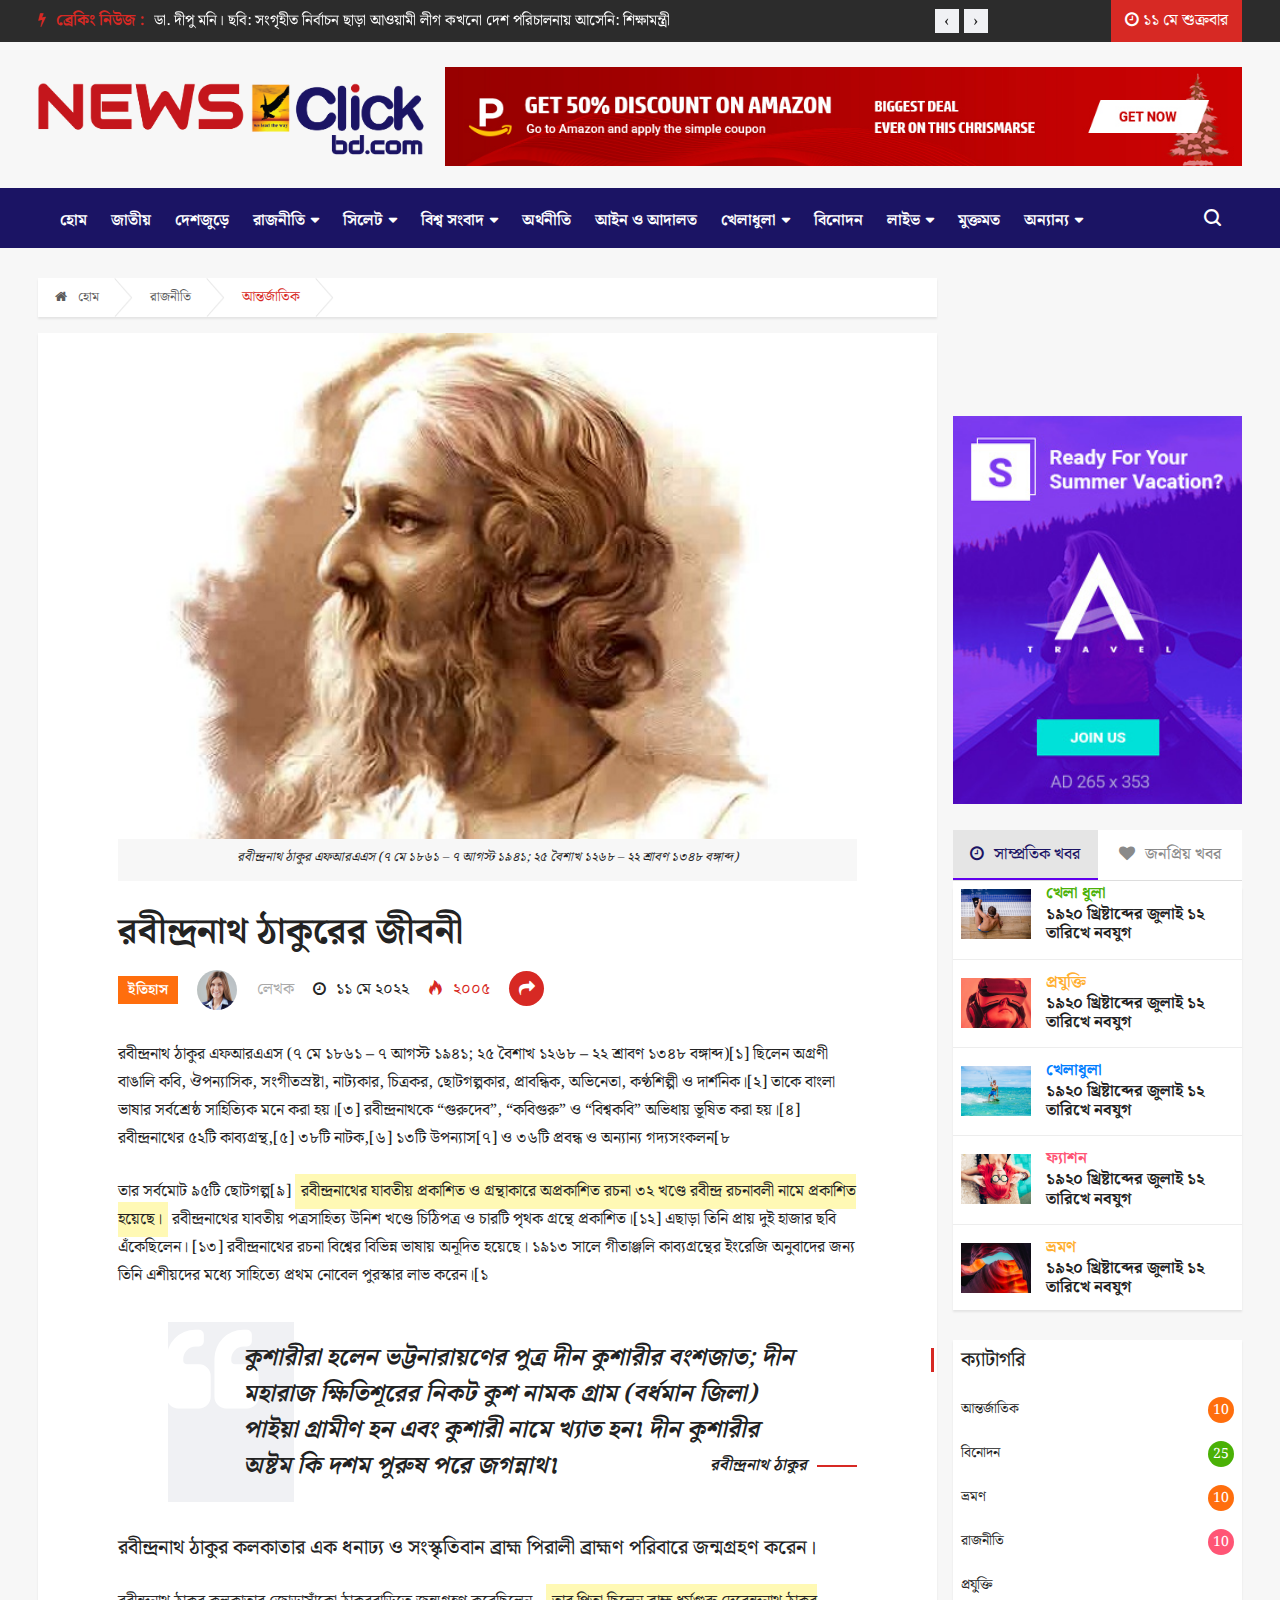
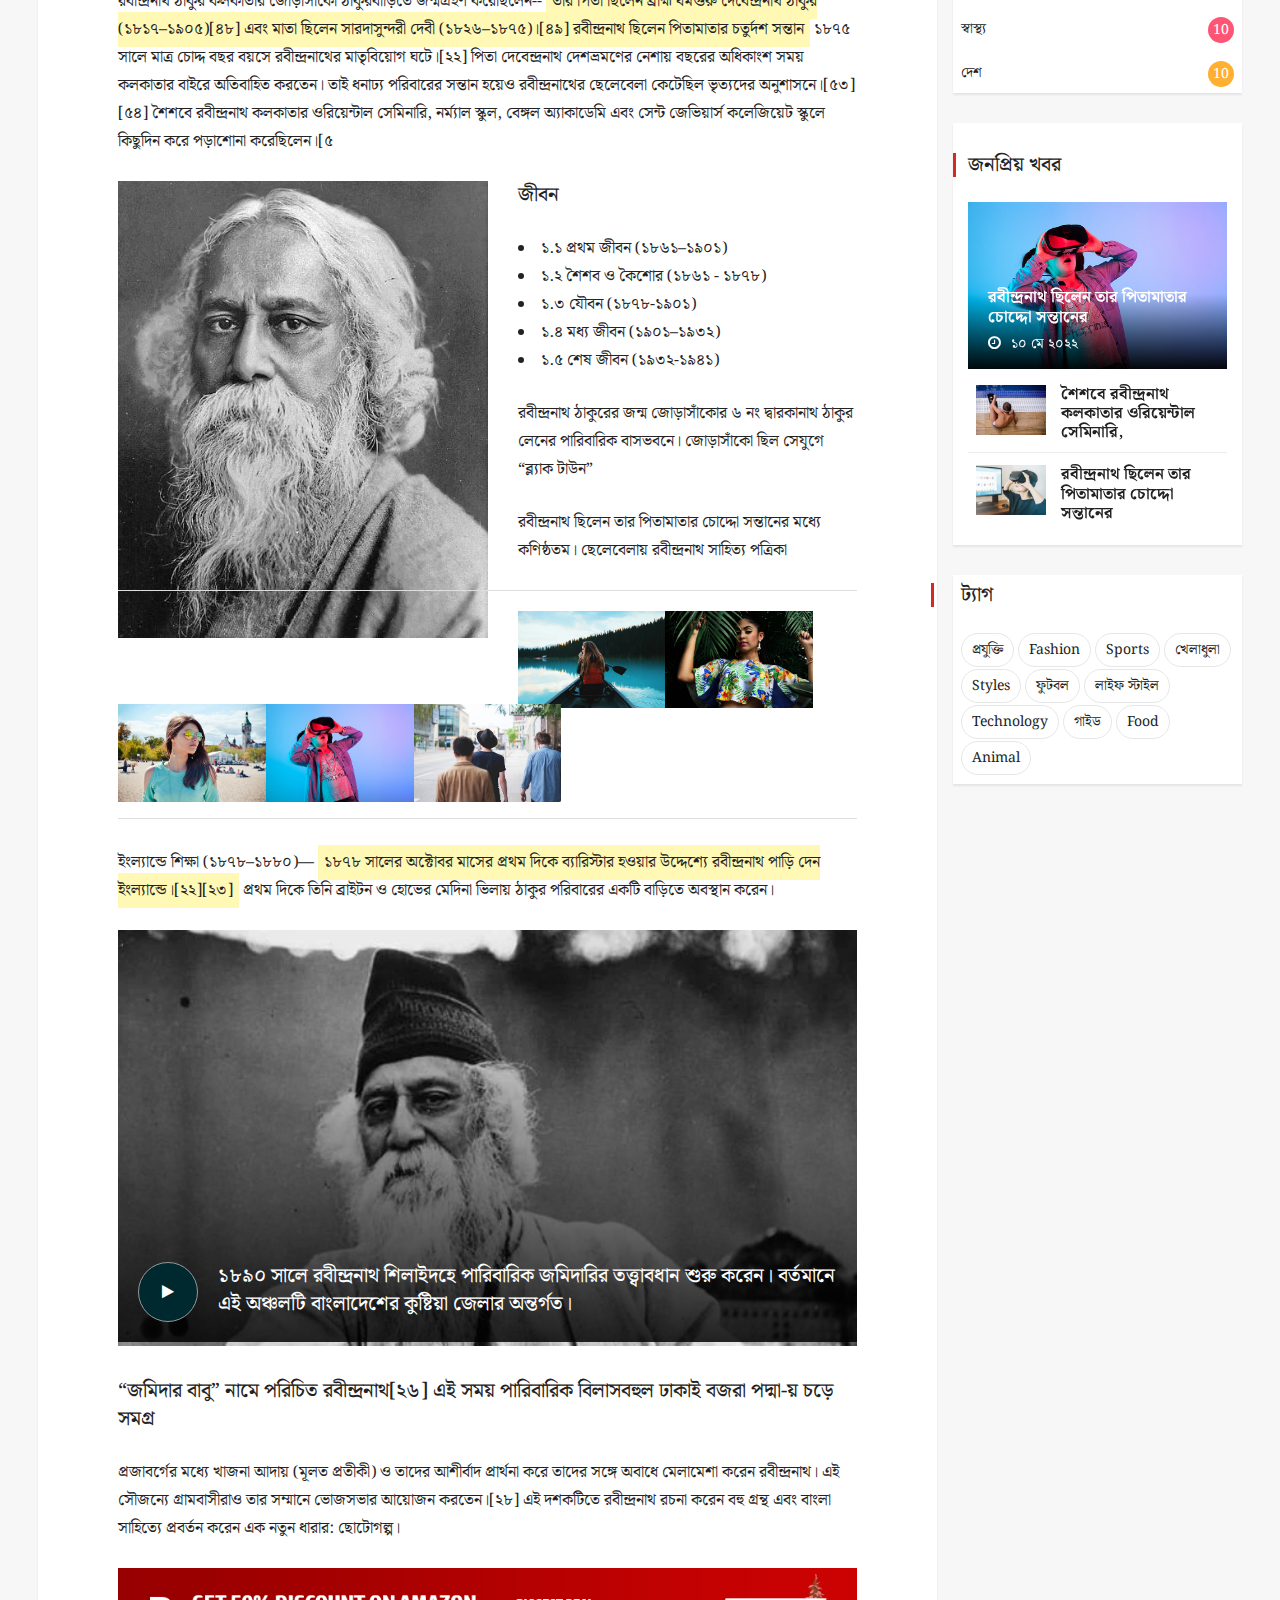
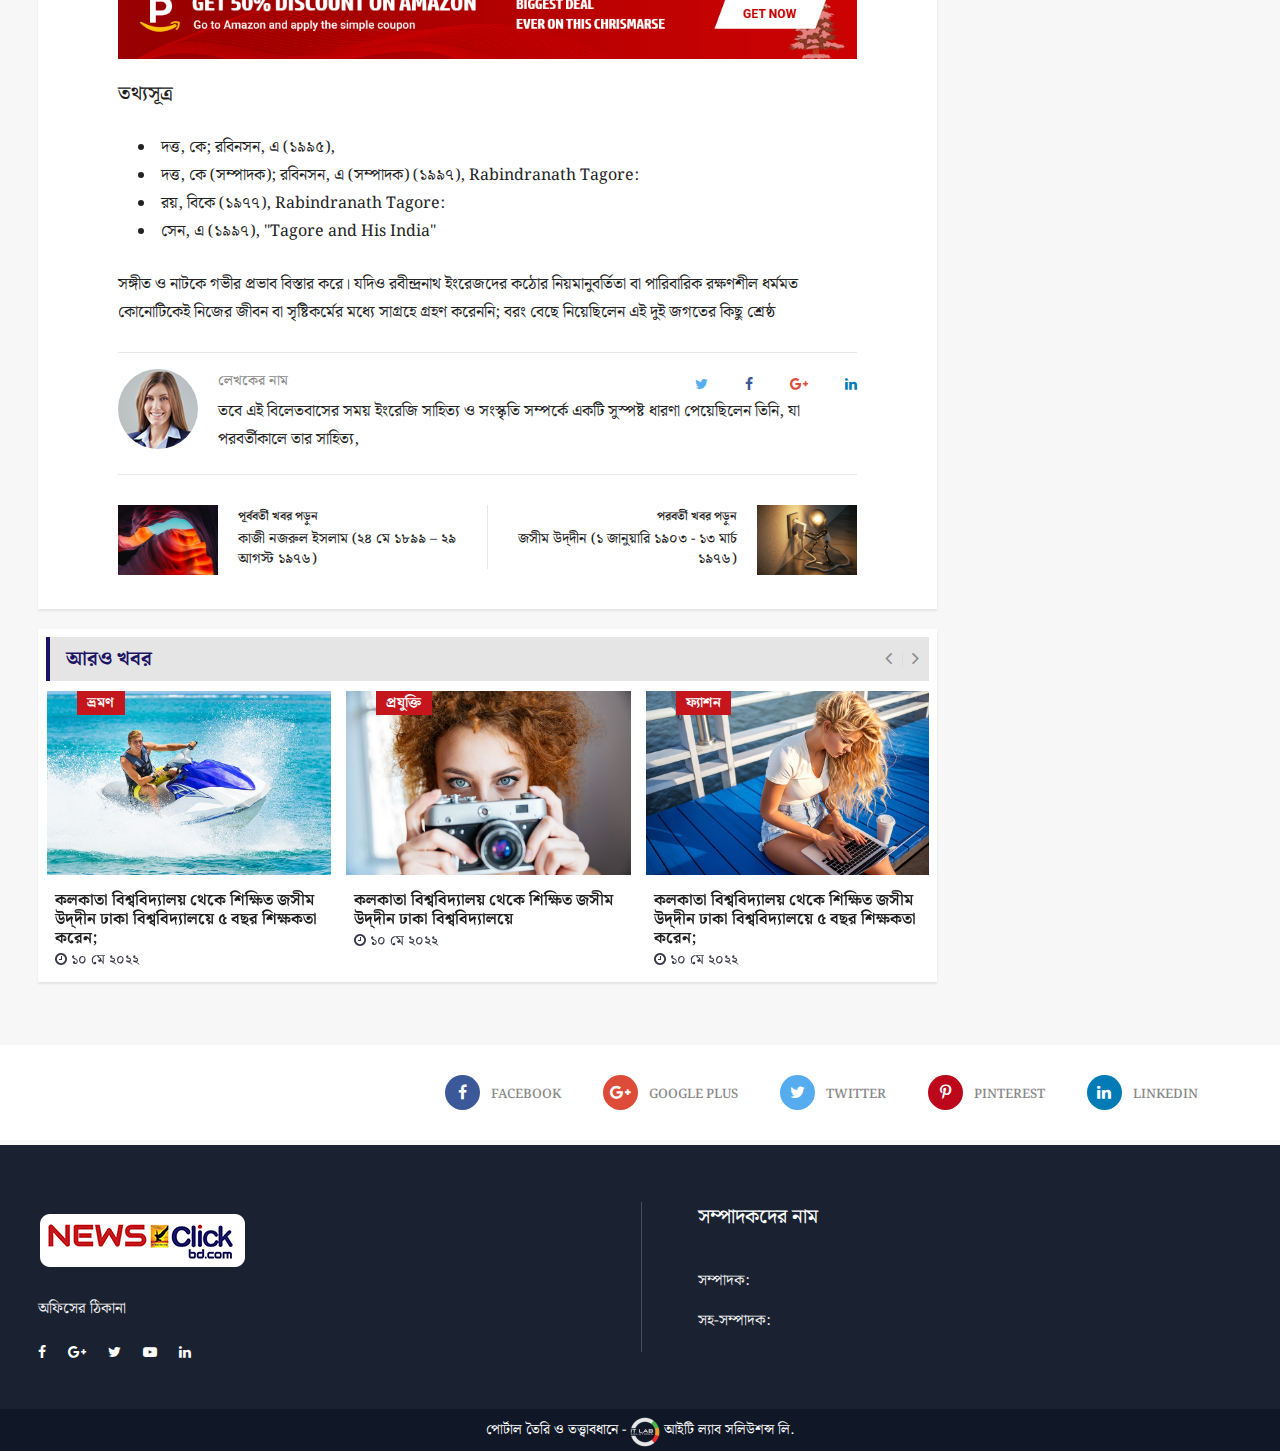
==== commit c6434883: "Singel Post" ====
--- a/SinglePost.html
+++ b/SinglePost.html
@@ -81,11 +81,13 @@
 				<div class="col-md-10 col-12 align-self-center">
 					<div class="ts-breaking-news clearfix">
 						<h2 class="breaking-title float-left">
-							<i class="fa fa-bolt"></i> ব্রেকিং নিউজ :</h2>
+							<i class="fa fa-bolt"></i> ব্রেকিং নিউজ :
+						</h2>
 						<div class="breaking-news-content owl-carousel float-left" id="breaking_slider">
 							<div class="breaking-post-content">
 								<p>
-									<a href="#"> ডা. দীপু মনি। ছবি: সংগৃহীত নির্বাচন ছাড়া আওয়ামী লীগ কখনো দেশ পরিচালনায় আসেনি: শিক্ষামন্ত্রী </a>
+									<a href="#"> ডা. দীপু মনি। ছবি: সংগৃহীত নির্বাচন ছাড়া আওয়ামী লীগ কখনো দেশ
+										পরিচালনায় আসেনি: শিক্ষামন্ত্রী </a>
 								</p>
 							</div>
 							<div class="breaking-post-content">
@@ -106,7 +108,8 @@
 				<div class="col-md-2 align-self-center">
 					<div class="text-right date-custom xs-left">
 						<div class="ts-date-item">
-							<i class="fa fa-clock-o"></i> ১১ মে শুক্রবার</div>
+							<i class="fa fa-clock-o"></i> ১১ মে শুক্রবার
+						</div>
 					</div>
 
 				</div>
@@ -126,7 +129,7 @@
 				<div class="col-md-4 align-self-center">
 					<div class="header-logo">
 						<a href="index.html">
-							<img src="news-img/news-click.png" alt="">
+							<img src="news-img/logo.png" alt="">
 						</a>
 					</div>
 				</div>
@@ -185,347 +188,274 @@
 								<!-- nav menu start-->
 								<ul class="nav-menu">
 									<li class="active">
-										<a href="#">হোম</a>
-									</li>
-									<li >
+										<a href="index.html">হোম</a>
+									</li>
+									<li>
 										<a href="#">জাতীয়</a>
 									</li>
-									<li >
+									<li>
+										<a href="#">দেশজুড়ে</a>
+									</li>
+									<li>
 										<a href="#">রাজনীতি</a>
-									</li>
-									<li >
-										<a href="#">বাংলাদেশ</a>
-									</li>
-									<li>
-										<a href="category-1.html">ইউ কে </a>
-									</li>
-									<li>
-										<li>
-											<a href="#"> আমেরিকা </a>
-											<div class="megamenu-panel">
-												<div class="megamenu-tabs">
-													<ul class="megamenu-tabs-nav">
-														<li class="active">
-															<a href="#">স্বাস্থ্য</a>
-														</li>
-														<li>
-															<a href="#">খাদ্য</a>
-														</li>
-														<li>
-															<a href="#">আন্তর্জাতিক</a>
-														</li>
-														<li>
-															<a href="#">গল্প</a>
-														</li>
-													</ul>
-													<div class="megamenu-tabs-pane active">
-														<div class="row">
-															<div class="col-12 col-lg-4">
-																<div class="item">
-
-																	<div class="ts-post-thumb">
-																		<a  class="post-cat ts-purple-bg" href="#"> স্বাস্থ্য </a>
-																		<a href="#">
-																			<img class="img-fluid" src="images/news/health/health1.jpg" alt="">
-																		</a>
-																	</div>
-																	<div class="post-content">
-																		<h3 class="post-title">
-																			<a href="#">সুস্থ্য থাকতে গড়ে তুলুন কিছু অভ্যাস</a>
-																		</h3>
-																	</div>
-																</div>
-															</div>
-															<div class="col-12 col-lg-4">
-																<div class="item">
-
-																	<div class="ts-post-thumb">
-																		<a  class="post-cat ts-purple-bg" href="#"> স্বাস্থ্য </a>
-																		<a href="#">
-																			<img class="img-fluid" src="images/news/health/health2.jpg" alt="">
-																		</a>
-																	</div>
-																	<div class="post-content">
-																		<h3 class="post-title">
-																			<a href="#"> শরীর ও মনকে সুস্থ্য রাখতে প্রতিদিন হাল্কা ব্যায়াম করুন </a>
-																		</h3>
-																	</div>
-																</div>
-															</div>
-															<div class="col-12 col-lg-4">
-																<div class="item">
-
-																	<div class="ts-post-thumb">
-																		<a  class="post-cat ts-purple-bg" href="#"> স্বাস্থ্য </a>
-																		<a href="#">
-																			<img class="img-fluid" src="images/news/health/health3.jpg" alt="">
-																		</a>
-																	</div>
-																	<div class="post-content">
-																		<h3 class="post-title">
-																			<a href="#"> আপনি ওজন কমাতে চাইলে খাবারে চিনি, চর্বি ও কার্বোহাইড্রেট বাদ দিন </a>
-																		</h3>
-																	</div>
-																</div>
-															</div>
-
-														</div>
-
-													</div>
-													<!-- mega menu end-->
-													<div ‍style="font-size: 30px;" class="megamenu-tabs-pane">
-														<div class="row">
-															<div class="col-12 col-lg-4">
-																<div class="item">
-
-																	<div class="ts-post-thumb">
-																		<a class="post-cat ts-yellow-bg" href="#">খাদ্য</a>
-																		<a href="#">
-																			<img class="img-fluid" src="images/news/foods/food1.jpg" alt="">
-																		</a>
-																	</div>
-																	<div class="post-content">
-																		<h3 class="post-title">
-																			<a href="#">  শরীরে ভিটামিন B12-র ঘাটতিতে হতে পারে 'বিপদ', জেনে নিন কী কী খাবেন  </a>
-																		</h3>
-																	</div>
-																</div>
-															</div>
-															<div class="col-12 col-lg-4">
-																<div class="item">
-
-																	<div class="ts-post-thumb">
-																		<a class="post-cat ts-yellow-bg" href="#">খাদ্য</a>
-																		<a href="#">
-																			<img class="img-fluid" src="images/news/foods/food2.jpg" alt="">
-																		</a>
-																	</div>
-																	<div class="post-content">
-																		<h3 class="post-title">
-																			<a href="#">  অফবিট ২৪: ফ্যাটি ফুডেই বিপদ  </a>
-																		</h3>
-																	</div>
-																</div>
-															</div>
-															<div class="col-12 col-lg-4">
-																<div class="item">
-
-																	<div class="ts-post-thumb">
-																		<a class="post-cat ts-yellow-bg" href="#">খাদ্য</a>
-																		<a href="#">
-																			<img class="img-fluid" src="images/news/foods/food3.jpg" alt="">
-																		</a>
-																	</div>
-																	<div class="post-content">
-																		<h3 class="post-title">
-																			<a href="#">  হজমের সমস্যা তৈরি করতে পারে ক্যানবন্দি খাবার </a>
-																		</h3>
-																	</div>
-																</div>
-															</div>
-
-														</div>
-
-													</div>
-													<!-- mega menu end-->
-													<div class="megamenu-tabs-pane">
-														<div class="row">
-															<div class="col-12 col-lg-4">
-																<div class="item">
-
-																	<div class="ts-post-thumb">
-																		<a class="post-cat ts-pink-bg" href="#"> আন্তর্জাতিক </a>
-																		<a href="#">
-																			<img class="img-fluid" src="news-img/Record.png" alt="">
-																		</a>
-																	</div>
-																	<div class="post-content">
-																		<h3 class="post-title">
-																			<a href="#"> একই প্রতিষ্ঠানে ৮৪ বছর চাকরি করে বিশ্বরেকর্ড </a>
-																		</h3>
-																	</div>
-																</div>
-															</div>
-															<div class="col-12 col-lg-4">
-																<div class="item">
-
-																	<div class="ts-post-thumb">
-																		<a class="post-cat ts-pink-bg" href="#">আন্তর্জাতিক</a>
-																		<a href="#">
-																			<img class="img-fluid" src="news-img/Raja_SL.png" alt="">
-																		</a>
-																	</div>
-																	<div class="post-content">
-																		<h3 class="post-title">
-																			<a href="#"> কলম্বো ছেড়ে হেলিকপ্টারে কোথায় গেলেন রাজাপাকসে? </a>
-																		</h3>
-																	</div>
-																</div>
-															</div>
-															<div class="col-12 col-lg-4">
-																<div class="item">
-
-																	<div class="ts-post-thumb">
-																		<a class="post-cat ts-pink-bg" href="#">আন্তর্জাতিক</a>
-																		<a href="#">
-																			<img class="img-fluid" src="news-img/Monro.jpg" alt="">
-																		</a>
-																	</div>
-																	<div class="post-content">
-																		<h3 class="post-title">
-																			<a href="#">১৬৮৮ কোটি টাকায় বিক্রি হলো ‘মেরিলিন মনরো’</a>
-																		</h3>
-																	</div>
-																</div>
-															</div>
-
-														</div>
-
-													</div>
-													<!-- mega menu end-->
-													<div class="megamenu-tabs-pane">
-														<div class="row">
-															<div class="col-12 col-lg-4">
-																<div class="item">
-
-																	<div class="ts-post-thumb">
-																		<a class="post-cat ts-orange-bg" href="#">গল্প</a>
-																		<a href="#">
-																			<img class="img-fluid" src="news-img/TC.webp" alt="">
-																		</a>
-																	</div>
-																	<div class="post-content">
-																		<h3 class="post-title">
-																			<a href="#">বাঘ ও সারস গল্পের আধুনিক ভার্সন</a>
-																		</h3>
-																	</div>
-																</div>
-															</div>
-															<div class="col-12 col-lg-4">
-																<div class="item">
-
-																	<div class="ts-post-thumb">
-																		<a class="post-cat ts-orange-bg" href="#">গল্প</a>
-																		<a href="#">
-																			<img class="img-fluid" src="news-img/Horse--Goat.webp" alt="">
-																		</a>
-																	</div>
-																	<div class="post-content">
-																		<h3 class="post-title">
-																			<a href="#">কৃষকের ঘোড়া ও ছাগল</a>
-																		</h3>
-																	</div>
-																</div>
-															</div>
-															<div class="col-12 col-lg-4">
-																<div class="item">
-
-																	<div class="ts-post-thumb">
-																		<a class="post-cat ts-orange-bg" href="#">গল্প</a>
-																		<a href="#">
-																			<img class="img-fluid" src="news-img/King--Bird.webp" alt="">
-																		</a>
-																	</div>
-																	<div class="post-content">
-																		<h3 class="post-title">
-																			<a href="#">টুনটুনি আর টুনটুনা</a>
-																		</h3>
-																	</div>
-																</div>
-															</div>
-
-														</div>
-
-													</div>
-													<!-- mega menu end-->
-
-												</div>
-											</div>
-										</li>
-									<li>
-										<a href="category-1.html">ইউরোপ</a>
-									</li>
-
-									<li>
-										<a href="#"> বিশ্ব </a>
 										<ul class="nav-dropdown">
 											<li>
-												<a href="#"> অ্রস্ট্রেলিয়া  </a>
-											</li>
-											<li>
-												<a href="#"> ইতালী  </a>
-											</li>
-											<li>
-												<a href="#"> জাপান </a>
-											</li>
-											<li>
-												<a href="#"> সৌদি আরব </a>
-											</li>
-											<li>
-												<a href="#"> পাকিস্তান </a>
-											</li>
-											<li>
-												<a href="#"> ভারত </a>
-											</li>
-											<li>
-												<a href="#"> শ্রীলঙ্কা</a>
-											</li>
-											<li>
-												<a href="#"> সিঙ্গাপুর </a>
-											</li>
-												<a href="#"> মালয়শিয়া </a>
+												<a href="#">আওয়ামীলীগ</a>
+											</li>
+											<li>
+												<a href="#">বিএনপি</a>
+											</li>
+											<li>
+												<a href="#">জাতীয়পার্টি</a>
+											</li>
+											<li>
+												<a href="#">অন্যান্য</a>
 											</li>
 										</ul>
+									</li>
+									<li>
+										<a href="#">সিলেট</a>
+										<ul class="nav-dropdown">
+											<li>
+												<a href="#">সিলেট</a>
+												<ul class="nav-dropdown">
+													<li>
+														<a href="#">সিটি কর্পোরেশন</a>
+													</li>
+													<li>
+														<a href="#">সদর</a>
+													</li>
+													<li>
+														<a href="#">বিশ্বনাথ</a>
+													</li>
+													<li>
+														<a href="#">ওসমানীনগর</a>
+													</li>
+													<li>
+														<a href="#">বালাগঞ্জ</a>
+													</li>
+													<li>
+														<a href="#">দক্ষিণ সুরমা</a>
+													</li>
+													<li>
+														<a href="#">ফেঞ্চুগঞ্জ</a>
+													</li>
+													<li>
+														<a href="#">কোম্পানীগঞ্জ</a>
+													</li>
+													<li>
+														<a href="#">গোয়াইঘাট</a>
+													</li>
+													<li>
+														<a href="#">জৈন্তাপুর</a>
+													</li>
+													<li>
+														<a href="#">কানাইঘাট</a>
+													</li>
+													<li>
+														<a href="#">জকিগঞ্জ</a>
+													</li>
+													<li>
+														<a href="#">গোলাপগঞ্জ</a>
+													</li>
+													<li>
+														<a href="#">বিয়ানীবাজার</a>
+													</li>
+												</ul>
+											</li>
+											<li>
+												<a href="#">মৌলভীবাজার</a>
+												<ul class="nav-dropdown">
+													<li>
+														<a href="#">সদর</a>
+													</li>
+													<li>
+														<a href="#">জুড়ী</a>
+													</li>
+													<li>
+														<a href="#">বড়লেখা</a>
+													</li>
+													<li>
+														<a href="#">কুলাউড়া</a>
+													</li>
+													<li>
+														<a href="#">রাজনগর</a>
+													</li>
+													<li>
+														<a href="#">কমলগঞ্জ</a>
+													</li>
+													<li>
+														<a href="#">শ্রীমঙ্গল</a>
+													</li>
+												</ul>
+											</li>
+											<li>
+												<a href="#">হবিগঞ্জ</a>
+												<ul class="nav-dropdown">
+													<li>
+														<a href="#">সদর</a>
+													</li>
+													<li>
+														<a href="#">নবীগঞ্জ</a>
+													</li>
+													<li>
+														<a href="#">বহুবল</a>
+													</li>
+													<li>
+														<a href="#">আজমেরীগঞ্জ</a>
+													</li>
+													<li>
+														<a href="#">বানিয়াচং</a>
+													</li>
+													<li>
+														<a href="#">লাখাই</a>
+													</li>
+													<li>
+														<a href="#">শায়েস্তাগঞ্জ</a>
+													</li>
+													<li>
+														<a href="#">চুনারুঘাট</a>
+													</li>
+													<li>
+														<a href="#">মাধবপুর</a>
+													</li>
+												</ul>
+											</li>
+											<li>
+												<a href="#">সুনামগঞ্জ</a>
+												<ul class="nav-dropdown">
+													<li>
+														<a href="#">সদর</a>
+													</li>
+													<li>
+														<a href="#">ধর্মপাশা</a>
+													</li>
+													<li>
+														<a href="#">তাহিরপুর</a>
+													</li>
+													<li>
+														<a href="#">জামালগঞ্জ</a>
+													</li>
+													<li>
+														<a href="#">দিরাই</a>
+													</li>
+													<li>
+														<a href="#">শাল্লা</a>
+													</li>
+													<li>
+														<a href="#">জগনাথপুর</a>
+													</li>
+													<li>
+														<a href="#">শান্তিগঞ্জ</a>
+													</li>
+													<li>
+														<a href="#">বিশ্বম্ভরপুর</a>
+													</li>
+													<li>
+														<a href="#">ছাতক</a>
+													</li>
+													<li>
+														<a href="#">দুয়ারাবাজার</a>
+													</li>
+												</ul>
+											</li>
+										</ul>
+									</li>
+									<li>
+										<a href="#">বিশ্ব সংবাদ</a>
+										<ul class="nav-dropdown">
+											<li>
+												<a href="#">ইউরোপ</a>
+											</li>
+											<li>
+												<a href="#">ইউ কে</a>
+											</li>
+											<li>
+												<a href="#">আমেরিকা</a>
+											</li>
+											<li>
+												<a href="#">মধ্যপ্রাচ্য</a>
+											</li>
+											<li>
+												<a href="#">দক্ষিণ এশিয়া</a>
+											</li>
+										</ul>
+									</li>
+									<li>
+										<a href="#">অর্থনীতি</a>
+									</li>
+									<li>
+										<a href="#">আইন ও আদালত</a>
 									</li>
 									<li>
 										<a href="#"> খেলাধুলা </a>
 										<ul class="nav-dropdown">
 											<li>
-												<a href="#"> ক্রিকেট  </a>
+												<a href="#"> ক্রিকেট </a>
 											</li>
 											<li>
 												<a href="#"> ফুটবল </a>
 											</li>
 											<li>
 												<a href="#"> অন্যান্য </a>
-												<ul class="nav-dropdown">
-													<li>
-														<a href="category-1.html"> টেনিস </a>
-													</li>
-													<li>
-														<a href="category-2.html">ব্যাডমিন্টন</a>
-													</li>
-													<li>
-														<a href="category-3.html">বলিবল</a>
-													</li>
-												</ul>
 											</li>
 										</ul>
 									</li>
-
-									<li>
-										<a href="#"> আরোও</a>
+									<li>
+										<a href="#">বিনোদন</a>
+									</li>
+									<li>
+										<a href="#"> লাইভ </a>
 										<ul class="nav-dropdown">
 											<li>
-												<a href="#"> শিক্ষা </a>
-											</li>
-											<li>
-												<a href="#"> আই টি  </a>
-											</li>
-											<li>
-												<a href="#"> সামাজিক  </a>
-											</li>
-											<li>
-												<a href="#"> অর্থনীতি </a>
-											</li>
-											<li>
-												<a href="#"> মুক্তমত </a>
-											</li>
-											<li>
-												<a href="#"> সাহিত্য </a>
-											</li>
-											<li>
-												<a href="#"> স্বাস্থ্য </a>
+												<a href="#">টক শো</a>
+											</li>
+											<li>
+												<a href="#">সরাসরি সম্প্রচার</a>
+											</li>
+											<li>
+												<a href="#">টেলি লাইভ</a>
+											</li>
+										</ul>
+									</li>
+									<li>
+										<a href="#">মুক্তমত</a>
+									</li>
+									<li>
+										<a href="#">অন্যান্য</a>
+										<ul class="nav-dropdown">
+											<li>
+												<a href="#">শিক্ষা</a>
+											</li>
+											<li>
+												<a href="#">স্বাস্থ্য</a>
+											</li>
+											<li>
+												<a href="#">গণমাধ্যম</a>
+											</li>
+											<li>
+												<a href="#">চাকুরী</a>
+											</li>
+											<li>
+												<a href="#">কৃষি</a>
+											</li>
+											<li>
+												<a href="#">বিজ্ঞান ও প্রযুক্তি</a>
+											</li>
+											<li>
+												<a href="#">ইসলাম</a>
+											</li>
+											<li>
+												<a href="#">লাইফস্টাইল</a>
+											</li>
+											<li>
+												<a href="#">ফটো</a>
+											</li>
+											<li>
+												<a href="#">ভিডিও</a>
+											</li>
+											<li>
+												<a href="#">বিশেষ প্রতিবেদন</a>
 											</li>
 										</ul>
 									</li>
@@ -570,7 +500,8 @@
 									<img src="news-img/robiTakur.jpg" class="img-fluid" alt="">
 								</a>
 							</div>
-							<p class="text-bg">রবীন্দ্রনাথ ঠাকুর এফআরএএস (৭ মে ১৮৬১ – ৭ আগস্ট ১৯৪১; ২৫ বৈশাখ ১২৬৮ – ২২ শ্রাবণ ১৩৪৮ বঙ্গাব্দ)</p>
+							<p class="text-bg">রবীন্দ্রনাথ ঠাকুর এফআরএএস (৭ মে ১৮৬১ – ৭ আগস্ট ১৯৪১; ২৫ বৈশাখ ১২৬৮ – ২২
+								শ্রাবণ ১৩৪৮ বঙ্গাব্দ)</p>
 							<div class="entry-header">
 								<h2 class="post-title lg"> রবীন্দ্রনাথ ঠাকুরের জীবনী </h2>
 								<ul class="post-meta-info">
@@ -601,42 +532,57 @@
 
 								<p>
 									<!-- <span class="tie-dropcap">A</span>  -->
-									রবীন্দ্রনাথ ঠাকুর এফআরএএস (৭ মে ১৮৬১ – ৭ আগস্ট ১৯৪১; ২৫ বৈশাখ ১২৬৮ – ২২ শ্রাবণ ১৩৪৮ বঙ্গাব্দ)[১] ছিলেন অগ্রণী বাঙালি কবি, ঔপন্যাসিক, সংগীতস্রষ্টা, নাট্যকার, চিত্রকর, ছোটগল্পকার, প্রাবন্ধিক,
-									অভিনেতা, কণ্ঠশিল্পী ও দার্শনিক।[২] তাকে বাংলা ভাষার সর্বশ্রেষ্ঠ সাহিত্যিক মনে করা হয়।[৩] রবীন্দ্রনাথকে “গুরুদেব”, “কবিগুরু” ও “বিশ্বকবি” অভিধায় ভূষিত করা হয়।[৪] রবীন্দ্রনাথের ৫২টি কাব্যগ্রন্থ,[৫] ৩৮টি নাটক,[৬] ১৩টি উপন্যাস[৭] ও ৩৬টি প্রবন্ধ ও অন্যান্য গদ্যসংকলন[৮
+									রবীন্দ্রনাথ ঠাকুর এফআরএএস (৭ মে ১৮৬১ – ৭ আগস্ট ১৯৪১; ২৫ বৈশাখ ১২৬৮ – ২২ শ্রাবণ ১৩৪৮
+									বঙ্গাব্দ)[১] ছিলেন অগ্রণী বাঙালি কবি, ঔপন্যাসিক, সংগীতস্রষ্টা, নাট্যকার, চিত্রকর,
+									ছোটগল্পকার, প্রাবন্ধিক,
+									অভিনেতা, কণ্ঠশিল্পী ও দার্শনিক।[২] তাকে বাংলা ভাষার সর্বশ্রেষ্ঠ সাহিত্যিক মনে করা
+									হয়।[৩] রবীন্দ্রনাথকে “গুরুদেব”, “কবিগুরু” ও “বিশ্বকবি” অভিধায় ভূষিত করা হয়।[৪]
+									রবীন্দ্রনাথের ৫২টি কাব্যগ্রন্থ,[৫] ৩৮টি নাটক,[৬] ১৩টি উপন্যাস[৭] ও ৩৬টি প্রবন্ধ ও
+									অন্যান্য গদ্যসংকলন[৮
 								</p>
 								<p>
 									তার সর্বমোট ৯৫টি ছোটগল্প[৯]
-									<span>রবীন্দ্রনাথের যাবতীয় প্রকাশিত ও গ্রন্থাকারে অপ্রকাশিত রচনা ৩২ খণ্ডে রবীন্দ্র রচনাবলী নামে প্রকাশিত হয়েছে।</span>
-									রবীন্দ্রনাথের যাবতীয় পত্রসাহিত্য উনিশ খণ্ডে চিঠিপত্র ও চারটি পৃথক গ্রন্থে প্রকাশিত।[১২] এছাড়া তিনি প্রায় দুই হাজার ছবি এঁকেছিলেন।
-									[১৩] রবীন্দ্রনাথের রচনা বিশ্বের বিভিন্ন ভাষায় অনূদিত হয়েছে। ১৯১৩ সালে গীতাঞ্জলি কাব্যগ্রন্থের ইংরেজি অনুবাদের জন্য তিনি এশীয়দের
-									 মধ্যে সাহিত্যে প্রথম নোবেল পুরস্কার লাভ করেন।[১
+									<span>রবীন্দ্রনাথের যাবতীয় প্রকাশিত ও গ্রন্থাকারে অপ্রকাশিত রচনা ৩২ খণ্ডে রবীন্দ্র
+										রচনাবলী নামে প্রকাশিত হয়েছে।</span>
+									রবীন্দ্রনাথের যাবতীয় পত্রসাহিত্য উনিশ খণ্ডে চিঠিপত্র ও চারটি পৃথক গ্রন্থে
+									প্রকাশিত।[১২] এছাড়া তিনি প্রায় দুই হাজার ছবি এঁকেছিলেন।
+									[১৩] রবীন্দ্রনাথের রচনা বিশ্বের বিভিন্ন ভাষায় অনূদিত হয়েছে। ১৯১৩ সালে গীতাঞ্জলি
+									কাব্যগ্রন্থের ইংরেজি অনুবাদের জন্য তিনি এশীয়দের
+									মধ্যে সাহিত্যে প্রথম নোবেল পুরস্কার লাভ করেন।[১
 								</p>
 								<blockquote>
-									কুশারীরা হলেন ভট্টনারায়ণের পুত্র দীন কুশারীর বংশজাত; দীন মহারাজ ক্ষিতিশূরের নিকট কুশ নামক গ্রাম (বর্ধমান জিলা) পাইয়া গ্রামীণ হন এবং কুশারী নামে খ্যাত হন৷ দীন কুশারীর অষ্টম কি দশম পুরুষ পরে জগন্নাথ৷
+									কুশারীরা হলেন ভট্টনারায়ণের পুত্র দীন কুশারীর বংশজাত; দীন মহারাজ ক্ষিতিশূরের নিকট
+									কুশ নামক গ্রাম (বর্ধমান জিলা) পাইয়া গ্রামীণ হন এবং কুশারী নামে খ্যাত হন৷ দীন
+									কুশারীর অষ্টম কি দশম পুরুষ পরে জগন্নাথ৷
 									<cite>রবীন্দ্রনাথ ঠাকুর</cite>
 								</blockquote>
 								<h3>
-									রবীন্দ্রনাথ ঠাকুর কলকাতার এক ধনাঢ্য ও সংস্কৃতিবান ব্রাহ্ম পিরালী ব্রাহ্মণ পরিবারে জন্মগ্রহণ করেন।
+									রবীন্দ্রনাথ ঠাকুর কলকাতার এক ধনাঢ্য ও সংস্কৃতিবান ব্রাহ্ম পিরালী ব্রাহ্মণ পরিবারে
+									জন্মগ্রহণ করেন।
 								</h3>
 								<p>
 									রবীন্দ্রনাথ ঠাকুর কলকাতার জোড়াসাঁকো ঠাকুরবাড়িতে জন্মগ্রহণ করেছিলেন--
 									<span>তার পিতা ছিলেন ব্রাহ্ম ধর্মগুরু দেবেন্দ্রনাথ ঠাকুর (১৮১৭–১৯০৫)[৪৮] এবং
-										মাতা ছিলেন সারদাসুন্দরী দেবী (১৮২৬–১৮৭৫)।[৪৯] রবীন্দ্রনাথ ছিলেন পিতামাতার চতুর্দশ সন্তান</span>
-									১৮৭৫ সালে মাত্র চোদ্দ বছর বয়সে রবীন্দ্রনাথের মাতৃবিয়োগ ঘটে।[২২] পিতা দেবেন্দ্রনাথ দেশভ্রমণের নেশায়
-									 বছরের অধিকাংশ সময় কলকাতার বাইরে অতিবাহিত করতেন। তাই ধনাঢ্য পরিবারের সন্তান হয়েও
-									 রবীন্দ্রনাথের ছেলেবেলা কেটেছিল ভৃত্যদের অনুশাসনে।[৫৩][৫৪] শৈশবে রবীন্দ্রনাথ কলকাতার ওরিয়েন্টাল
-									 সেমিনারি, নর্ম্যাল স্কুল, বেঙ্গল অ্যাকাডেমি এবং সেন্ট জেভিয়ার্স কলেজিয়েট স্কুলে কিছুদিন করে পড়াশোনা
-									 করেছিলেন।[৫
+										মাতা ছিলেন সারদাসুন্দরী দেবী (১৮২৬–১৮৭৫)।[৪৯] রবীন্দ্রনাথ ছিলেন পিতামাতার
+										চতুর্দশ সন্তান</span>
+									১৮৭৫ সালে মাত্র চোদ্দ বছর বয়সে রবীন্দ্রনাথের মাতৃবিয়োগ ঘটে।[২২] পিতা দেবেন্দ্রনাথ
+									দেশভ্রমণের নেশায়
+									বছরের অধিকাংশ সময় কলকাতার বাইরে অতিবাহিত করতেন। তাই ধনাঢ্য পরিবারের সন্তান হয়েও
+									রবীন্দ্রনাথের ছেলেবেলা কেটেছিল ভৃত্যদের অনুশাসনে।[৫৩][৫৪] শৈশবে রবীন্দ্রনাথ কলকাতার
+									ওরিয়েন্টাল
+									সেমিনারি, নর্ম্যাল স্কুল, বেঙ্গল অ্যাকাডেমি এবং সেন্ট জেভিয়ার্স কলেজিয়েট স্কুলে
+									কিছুদিন করে পড়াশোনা
+									করেছিলেন।[৫
 								</p>
 								<p>
 									<img class="float-left" src="news-img/robiii2.webp" alt="">
 								</p>
 								<h3> জীবন</h3>
 								<ul>
-									<li>১.১	প্রথম জীবন (১৮৬১–১৯০১)</li>
+									<li>১.১ প্রথম জীবন (১৮৬১–১৯০১)</li>
 									<li>১.২ শৈশব ও কৈশোর (১৮৬১ - ১৮৭৮)</li>
-									<li> ১.৩	যৌবন (১৮৭৮-১৯০১) </li>
-									<li> ১.৪	মধ্য জীবন (১৯০১–১৯৩২) </li>
+									<li> ১.৩ যৌবন (১৮৭৮-১৯০১) </li>
+									<li> ১.৪ মধ্য জীবন (১৯০১–১৯৩২) </li>
 									<li> ১.৫ শেষ জীবন (১৯৩২-১৯৪১) </li>
 
 								</ul>
@@ -645,7 +591,8 @@
 									জোড়াসাঁকো ছিল সেযুগে “ব্ল্যাক টাউন”
 								</p>
 								<p>
-									রবীন্দ্রনাথ ছিলেন তার পিতামাতার চোদ্দো সন্তানের মধ্যে কণিষ্ঠতম। ছেলেবেলায় রবীন্দ্রনাথ সাহিত্য পত্রিকা
+									রবীন্দ্রনাথ ছিলেন তার পিতামাতার চোদ্দো সন্তানের মধ্যে কণিষ্ঠতম। ছেলেবেলায়
+									রবীন্দ্রনাথ সাহিত্য পত্রিকা
 								</p>
 
 								<div class="gallery-img">
@@ -667,7 +614,9 @@
 								</div>
 								<p>
 									ইংল্যান্ডে শিক্ষা (১৮৭৮–১৮৮০)—
-									<span>১৮৭৮ সালের অক্টোবর মাসের প্রথম দিকে ব্যারিস্টার হওয়ার উদ্দেশ্যে রবীন্দ্রনাথ পাড়ি দেন ইংল্যান্ডে।[২২][২৩]</span> প্রথম দিকে তিনি ব্রাইটন ও হোভের মেদিনা ভিলায় ঠাকুর পরিবারের একটি বাড়িতে অবস্থান করেন।
+									<span>১৮৭৮ সালের অক্টোবর মাসের প্রথম দিকে ব্যারিস্টার হওয়ার উদ্দেশ্যে রবীন্দ্রনাথ
+										পাড়ি দেন ইংল্যান্ডে।[২২][২৩]</span> প্রথম দিকে তিনি ব্রাইটন ও হোভের মেদিনা
+									ভিলায় ঠাকুর পরিবারের একটি বাড়িতে অবস্থান করেন।
 								</p>
 								<div class="post-video">
 									<img class="img-fluid" src="news-img/rrrr.webp" alt="">
@@ -676,16 +625,20 @@
 											<i class="fa fa-play" aria-hidden="true"></i>
 										</a>
 										<h3>
-											<a href=""> ১৮৯০ সালে রবীন্দ্রনাথ শিলাইদহে পারিবারিক জমিদারির তত্ত্বাবধান শুরু করেন। বর্তমানে এই অঞ্চলটি বাংলাদেশের কুষ্টিয়া জেলার অন্তর্গত।</a>
+											<a href=""> ১৮৯০ সালে রবীন্দ্রনাথ শিলাইদহে পারিবারিক জমিদারির তত্ত্বাবধান
+												শুরু করেন। বর্তমানে এই অঞ্চলটি বাংলাদেশের কুষ্টিয়া জেলার অন্তর্গত।</a>
 										</h3>
 									</div>
 								</div>
 								<h3>
-									 “জমিদার বাবু” নামে পরিচিত রবীন্দ্রনাথ[২৬] এই সময় পারিবারিক বিলাসবহুল ঢাকাই বজরা পদ্মা-য় চড়ে সমগ্র
+									“জমিদার বাবু” নামে পরিচিত রবীন্দ্রনাথ[২৬] এই সময় পারিবারিক বিলাসবহুল ঢাকাই বজরা
+									পদ্মা-য় চড়ে সমগ্র
 								</h3>
 								<p>
-									প্রজাবর্গের মধ্যে খাজনা আদায় (মূলত প্রতীকী) ও তাদের আশীর্বাদ প্রার্থনা করে তাদের সঙ্গে অবাধে মেলামেশা করেন রবীন্দ্রনাথ। এই সৌজন্যে গ্রামবাসীরাও তার সম্মানে
-									ভোজসভার আয়োজন করতেন।[২৮] এই দশকটিতে রবীন্দ্রনাথ রচনা করেন বহু গ্রন্থ এবং বাংলা সাহিত্যে প্রবর্তন করেন এক নতুন ধারার: ছোটোগল্প।
+									প্রজাবর্গের মধ্যে খাজনা আদায় (মূলত প্রতীকী) ও তাদের আশীর্বাদ প্রার্থনা করে তাদের
+									সঙ্গে অবাধে মেলামেশা করেন রবীন্দ্রনাথ। এই সৌজন্যে গ্রামবাসীরাও তার সম্মানে
+									ভোজসভার আয়োজন করতেন।[২৮] এই দশকটিতে রবীন্দ্রনাথ রচনা করেন বহু গ্রন্থ এবং বাংলা
+									সাহিত্যে প্রবর্তন করেন এক নতুন ধারার: ছোটোগল্প।
 								</p>
 								<p>
 									<a href="">
@@ -710,7 +663,9 @@
 									</li>
 								</ul>
 								<p>
-									সঙ্গীত ও নাটকে গভীর প্রভাব বিস্তার করে। যদিও রবীন্দ্রনাথ ইংরেজদের কঠোর নিয়মানুবর্তিতা বা পারিবারিক রক্ষণশীল ধর্মমত কোনোটিকেই নিজের জীবন বা সৃষ্টিকর্মের মধ্যে সাগ্রহে গ্রহণ করেননি; বরং বেছে নিয়েছিলেন এই দুই জগতের কিছু শ্রেষ্ঠ
+									সঙ্গীত ও নাটকে গভীর প্রভাব বিস্তার করে। যদিও রবীন্দ্রনাথ ইংরেজদের কঠোর
+									নিয়মানুবর্তিতা বা পারিবারিক রক্ষণশীল ধর্মমত কোনোটিকেই নিজের জীবন বা সৃষ্টিকর্মের
+									মধ্যে সাগ্রহে গ্রহণ করেননি; বরং বেছে নিয়েছিলেন এই দুই জগতের কিছু শ্রেষ্ঠ
 								</p>
 							</div>
 							<!-- entry content end-->
@@ -735,8 +690,9 @@
 									</a>
 								</div>
 								<div class="clearfix"></div>
-								<p>তবে এই বিলেতবাসের সময় ইংরেজি সাহিত্য ও সংস্কৃতি সম্পর্কে একটি সুস্পষ্ট ধারণা পেয়েছিলেন তিনি, যা পরবর্তীকালে তার সাহিত্য,
-								 </p>
+								<p>তবে এই বিলেতবাসের সময় ইংরেজি সাহিত্য ও সংস্কৃতি সম্পর্কে একটি সুস্পষ্ট ধারণা
+									পেয়েছিলেন তিনি, যা পরবর্তীকালে তার সাহিত্য,
+								</p>
 
 							</div>
 						</div>
@@ -767,11 +723,11 @@
 
 					<!-- comment form end-->
 					<div class="ts-grid-box mb-30">
-						<h2 class="ts-title"> জনপ্রিয় খবর </h2>
+						<h2 class="ts-title"> আরও খবর </h2>
 
 						<div class="most-populers owl-carousel">
 							<div class="item">
-								<a class="post-cat ts-yellow-bg" href="#"> ভ্রমণ </a>
+								<a class="post-cat ts-secondery-bg" href="#"> ভ্রমণ </a>
 								<div class="ts-post-thumb">
 									<a href="#">
 										<img class="img-fluid" src="images/news/travel/travel2.jpg" alt="">
@@ -779,7 +735,8 @@
 								</div>
 								<div class="post-content">
 									<h3 class="post-title">
-										<a href="#"> কলকাতা বিশ্ববিদ্যালয় থেকে শিক্ষিত জসীম উদ্‌দীন ঢাকা বিশ্ববিদ্যালয়ে ৫ বছর শিক্ষকতা করেন; </a>
+										<a href="#"> কলকাতা বিশ্ববিদ্যালয় থেকে শিক্ষিত জসীম উদ্‌দীন ঢাকা
+											বিশ্ববিদ্যালয়ে ৫ বছর শিক্ষকতা করেন; </a>
 									</h3>
 									<span class="post-date-info">
 										<i class="fa fa-clock-o"></i>
@@ -790,7 +747,7 @@
 							<!-- ts-grid-box end-->
 
 							<div class="item">
-								<a class="post-cat ts-blue-light-bg" href="#"> প্রযুক্তি </a>
+								<a class="post-cat ts-secondery-bg" href="#"> প্রযুক্তি </a>
 								<div class="ts-post-thumb">
 									<a href="#">
 										<img class="img-fluid" src="images/news/tech/tech1.jpg" alt="">
@@ -798,7 +755,8 @@
 								</div>
 								<div class="post-content">
 									<h3 class="post-title">
-										<a href="#"> কলকাতা বিশ্ববিদ্যালয় থেকে শিক্ষিত জসীম উদ্‌দীন ঢাকা বিশ্ববিদ্যালয়ে </a>
+										<a href="#"> কলকাতা বিশ্ববিদ্যালয় থেকে শিক্ষিত জসীম উদ্‌দীন ঢাকা
+											বিশ্ববিদ্যালয়ে </a>
 									</h3>
 									<span class="post-date-info">
 										<i class="fa fa-clock-o"></i>
@@ -808,7 +766,7 @@
 							</div>
 							<!-- ts-grid-box end-->
 							<div class="item">
-								<a class="post-cat ts-pink-bg" href="#"> ফ্যাশন </a>
+								<a class="post-cat ts-secondery-bg" href="#"> ফ্যাশন </a>
 								<div class="ts-post-thumb">
 									<a href="#">
 										<img class="img-fluid" src="images/news/fashion/fashion1.jpg" alt="">
@@ -816,7 +774,8 @@
 								</div>
 								<div class="post-content">
 									<h3 class="post-title">
-										<a href="#"> কলকাতা বিশ্ববিদ্যালয় থেকে শিক্ষিত জসীম উদ্‌দীন ঢাকা বিশ্ববিদ্যালয়ে ৫ বছর শিক্ষকতা করেন; </a>
+										<a href="#"> কলকাতা বিশ্ববিদ্যালয় থেকে শিক্ষিত জসীম উদ্‌দীন ঢাকা
+											বিশ্ববিদ্যালয়ে ৫ বছর শিক্ষকতা করেন; </a>
 									</h3>
 									<span class="post-date-info">
 										<i class="fa fa-clock-o"></i>
@@ -826,7 +785,7 @@
 							</div>
 							<!-- ts-grid-box end-->
 							<div class="item">
-								<a class="post-cat ts-green-bg" href="#"> সংস্কৃতি </a>
+								<a class="post-cat ts-secondery-bg" href="#"> সংস্কৃতি </a>
 								<div class="ts-post-thumb">
 									<a href="#">
 										<img class="img-fluid" src="images/news/music/music2.jpg" alt="">
@@ -844,7 +803,7 @@
 							</div>
 							<!-- ts-grid-box end-->
 							<div class="item">
-								<a class="post-cat ts-pink-bg" href="#"> বিনেোদন </a>
+								<a class="post-cat ts-secondery-bg" href="#"> বিনেোদন </a>
 								<div class="ts-post-thumb">
 									<a href="#">
 										<img class="img-fluid" src="images/news/fashion/fashion2.jpg" alt="">
@@ -852,7 +811,8 @@
 								</div>
 								<div class="post-content">
 									<h3 class="post-title">
-										<a href="#"> কলকাতা বিশ্ববিদ্যালয় থেকে শিক্ষিত জসীম উদ্‌দীন ঢাকা বিশ্ববিদ্যালয়ে ৫ বছর শিক্ষকতা করেন</a>
+										<a href="#"> কলকাতা বিশ্ববিদ্যালয় থেকে শিক্ষিত জসীম উদ্‌দীন ঢাকা
+											বিশ্ববিদ্যালয়ে ৫ বছর শিক্ষকতা করেন</a>
 									</h3>
 									<span class="post-date-info">
 										<i class="fa fa-clock-o"></i>
@@ -869,59 +829,20 @@
 				<!-- col end -->
 				<div class="col-lg-3">
 					<div class="right-sidebar">
-						<div class="ts-grid-box widgets social-widget">
-							<h2 class="widget-title">Follow us</h2>
-							<ul class="ts-social-list">
-								<li class="ts-facebook">
-									<a href="#">
-										<i class="fa fa-facebook"></i>
-										<b>12.5 k </b>
-										<span>Likes</span>
-									</a>
-
-								</li>
-								<li class="ts-google-plus">
-									<a href="#">
-										<i class="fa fa-google-plus"></i>
-									</a>
-									<b>12.5 k </b>
-									<span>Follwers</span>
-								</li>
-								<li class="ts-twitter">
-									<a href="#">
-										<i class="fa fa-twitter"></i>
-									</a>
-									<b>12.5 k </b>
-									<span>Follwers</span>
-								</li>
-								<li class="ts-pinterest">
-									<a href="#">
-										<i class="fa fa-pinterest-p"></i>
-									</a>
-									<b>12.5 k </b>
-									<span>Photos</span>
-								</li>
-								<li class="ts-linkedin">
-									<a href="#">
-										<i class="fa fa-linkedin"></i>
-									</a>
-									<b>12.5 k </b>
-									<span>Follwers</span>
-								</li>
-								<li class="ts-youtube">
-									<a href="#">
-										<i class="fa fa-youtube"></i>
-									</a>
-									<b>12.5 k </b>
-									<span>Follwers</span>
-								</li>
-							</ul>
+						<div class="facebook_Page pt-0">
+							<iframe
+								src="https://www.facebook.com/plugins/page.php?href=https%3A%2F%2Fwww.facebook.com%2Fitlabsolutionsltd&tabs=timeline&width=1200&height=130&small_header=false&adapt_container_width=true&hide_cover=false&show_facepile=false&appId"
+								width="100%" height="130" style="border:none;overflow:hidden" allowfullscreen="true"
+								scrolling="no" frameborder="0"
+								allow="autoplay; clipboard-write; encrypted-media; picture-in-picture; web-share"></iframe>
 						</div>
+
+
 						<!-- widgets end-->
 
 						<div class="widgets widget-banner">
 							<a href="#">
-								<img class="img-fluid" src="images/banner/sidebar-banner2.jpg" alt="">
+								<img width="100%" class="img-fluid" src="images/banner/sidebar-banner2.jpg" alt="">
 							</a>
 						</div>
 						<!-- widgets end-->
@@ -1325,7 +1246,7 @@
 							<button class="btn btn-primary" name="subscribe" type="submit">Subscribe</button>
 						</form> -->
 						<p>
-						সম্পাদক:
+							সম্পাদক:
 						</p>
 						<p>
 							সহ-সম্পাদক:
@@ -1348,7 +1269,8 @@
 				<div class="col-md-12 ">
 					<div class="copyright-text text-center">
 						<p>পোর্টাল তৈরি ও তত্ত্বাবধানে -
-							<a href="#"> <img src="news-img/download.png">  আইটি ল্যাব সলিউশন্স লি.  </a> </p>
+							<a href="#"> <img src="news-img/download.png"> আইটি ল্যাব সলিউশন্স লি. </a>
+						</p>
 					</div>
 				</div>
 				<!-- <div class="col-md-6">
@@ -1403,4 +1325,4 @@
 
 </body>
 
-</html>
+</html>--- a/css/colors/color-0.css
+++ b/css/colors/color-0.css
@@ -2,22 +2,23 @@
 /*  default color set  */
 .breaking-title,
 .post-title a:hover,
-.ts-overlay-style .overlay-post-content .post-meta-info li.active{
+.ts-overlay-style .overlay-post-content .post-meta-info li.active {
     color: #d72924;
 }
 
 /*------ default bacgkround color set--------*/
 .logo,
-.nav-menu > li.active > a,
-.nav-menu > li > a:hover,
+.nav-menu>li.active>a,
+.nav-menu>li>a:hover,
 .right-menu li .nav-search .nav-search-button,
 .top-bar .top-social li.ts-date,
 .ts-title:before,
 .owl-dots .owl-dot span,
 .topic-list,
 .ts-newslatter .newsletter-form .ts-submit-btn .btn:hover,
-#breaking_slider .owl-nav .owl-prev:hover, #breaking_slider .owl-nav .owl-next:hover{
-    background: #d72924;
+#breaking_slider .owl-nav .owl-prev:hover,
+#breaking_slider .owl-nav .owl-next:hover {
+    background: #1B1464;
 }
 
 
--- a/css/style.css
+++ b/css/style.css
@@ -63,6 +63,8 @@
   --black-blue-light-2: #404255;
   --black-blue-light-3: #4b4d64;
   --black-light: #424455;
+  --primary-color: #1B1464;
+  --secondery-color: #e5e5e5;
   overflow-x: hidden;
 }
 
@@ -326,7 +328,7 @@
   background: #4ab106;
 }
 
-.ts-blue-bg {
+.ts-blue-bg ndery-bg {
   background: #007dff;
 }
 
@@ -348,6 +350,10 @@
 
 .ts-orange-bg {
   background: #ff6e0d;
+}
+
+.ts-secondery-bg {
+  background: #C4161C;
 }
 
 .ts-purple-bg {
@@ -391,18 +397,21 @@
 .ts-title {
   font-size: 20px;
   font-weight: 700;
-  margin-bottom: 25px;
+  margin-bottom: 10px;
   position: relative;
+  background: var(--secondery-color);
+  padding: 10px 20px 10px 20px;
+  color: var(--primary-color);
 }
 
 .ts-title:before {
   position: absolute;
-  left: -30px;
+  left: 0;
   top: 0;
-  width: 3px;
+  width: 4px;
   height: 100%;
   content: '';
-  background: #d72924;
+  background: var(--primary-color);
 }
 
 .ts-title.white {
@@ -413,7 +422,7 @@
   font-size: 16px;
   color: #232323;
   margin: 0;
-  font-weight: 400;
+  font-weight: 700;
 }
 
 .post-title.lg {
@@ -461,13 +470,16 @@
   border-color: #4d4d70;
 }
 
-#featured-slider .owl-nav {
+/* #featured-slider .owl-nav {
   position: absolute;
   right: 0;
   top: 0;
-}
-
-#featured-slider .owl-nav .owl-prev:before {
+} */
+
+
+#featured-slider .owl-nav .owl-prev:before,
+#featured-slider-visit .owl-nav .owl-prev:before,
+#featured-slider-photo .owl-nav .owl-prev:before {
   position: absolute;
   right: 0;
   top: 0px;
@@ -479,17 +491,68 @@
   margin: auto;
 }
 
+#featured-slider .owl-nav .owl-prev:before,
+#featured-slider-visit .owl-nav .owl-prev:before,
+#featured-slider-photo .owl-nav .owl-prev:before {
+  position: absolute;
+  right: -11px;
+  top: 0px;
+  width: 1px;
+  height: 15px;
+  background: transparent;
+  content: '';
+  bottom: 0;
+  margin: auto;
+  display: block;
+  text-align: center;
+}
+
 #featured-slider .owl-nav .owl-prev,
-#featured-slider .owl-nav .owl-next {
+#featured-slider-visit .owl-nav .owl-prev,
+#featured-slider-photo .owl-nav .owl-prev,
+#featured-slider .owl-nav .owl-next,
+#featured-slider-visit .owl-nav .owl-next,
+#featured-slider-photo .owl-nav .owl-next {
   font-size: 14px;
-  background: #00386c;
-  color: #fff;
-  width: 28px;
-  height: 28px;
+  /* background: rgba(0, 56, 108, .4); */
+  color: #fff;
+  width: 38px;
+  height: 58px;
   display: inline-block;
-  position: relative;
   margin: 0;
 }
+
+#featured-slider .owl-nav,
+#featured-slider-visit .owl-nav,
+#featured-slider-photo .owl-nav {
+  position: absolute;
+  top: 46%;
+  left: 0;
+}
+
+#featured-slider .owl-nav i,
+#featured-slider-visit .owl-nav i {
+  font-size: 40px;
+  line-height: 50px;
+}
+
+#featured-slider .owl-nav .owl-prev,
+#featured-slider-visit .owl-nav .owl-prev,
+#featured-slider-photo .owl-nav .owl-prev {
+  position: absolute;
+  top: 48%;
+  left: 0;
+}
+
+#featured-slider .owl-nav .owl-next,
+#featured-slider-visit .owl-nav .owl-next,
+#featured-slider-photo .owl-nav .owl-next {
+  position: absolute;
+  top: 0;
+  right: 0;
+}
+
+
 
 /* post meta --*/
 .post-meta-info {
@@ -498,7 +561,7 @@
 }
 
 .post-meta-info li {
-  font-size: 13px;
+  font-size: 16px;
   display: inline-block;
   position: relative;
   margin-right: 15px;
@@ -610,8 +673,8 @@
 /*------------------ owl carosel ---*/
 .owl-nav {
   position: absolute;
-  right: 0;
-  top: -50px;
+  right: 10px;
+  top: -46px;
 }
 
 .owl-nav .owl-next,
@@ -648,8 +711,8 @@
 
 .owl-dots {
   position: absolute;
-  right: 0;
-  top: -49px;
+  right: 6px;
+  top: -46px;
   z-index: 1;
 }
 
@@ -657,7 +720,7 @@
   width: 5px;
   height: 5px;
   border-radius: 50%;
-  background: #d72924;
+  background: var(--primary-color);
   display: inline-block;
   opacity: 1;
   margin: 0 3px;
@@ -1183,7 +1246,7 @@
 
 .header-default {
   position: relative;
-  background: #d72924;
+  background: #1B1464;
 
 }
 
@@ -1207,7 +1270,7 @@
 .navigation {
   height: 60px;
   display: block;
-  background-color: #d72924;
+  background-color: #1B1464;
 }
 
 .nav-menu {
@@ -1246,7 +1309,7 @@
 }
 
 .nav-menu>li>a:hover {
-  background: #c2211c;
+  background: #373172;
   color: #fff !important;
 }
 
@@ -1257,11 +1320,11 @@
 
 .nav-menu>li.focus>a {
   color: #fff;
-  background: #c2211c;
+  background: #373172;
 }
 
 .>li.active>a {
-  background: #c2211c;
+  background: #373172;
   color: #fff;
 }
 
@@ -1375,7 +1438,7 @@
   color: #fff;
   font-size: 17px;
   width: 60px;
-  background: #d72924;
+  background: #1B1464;
 }
 
 .right-menu .nav-search-inner input[type=text],
@@ -1770,7 +1833,7 @@
 .post-content {
   z-index: 1;
   position: relative;
-  padding: 0px 8px;
+  padding: 2px 8px;
 }
 
 .post-content p {
@@ -1855,25 +1918,21 @@
 }
 
 .post-date-info {
-  font-size: 12px;
+  font-size: 14px;
   display: block;
   position: relative;
-  color: #8a8a8a;
+  color: var(--black-blue-light);
+  font-weight: 500;
 }
 
 /*--------- single post ---*/
 .ts-grid-box {
   position: relative;
-  margin-bottom: 30px;
-  padding: 30px;
+  margin-bottom: 20px;
+  padding: 8px;
   background: #fff;
   -webkit-box-shadow: 0px 2px 2px 0px rgba(0, 0, 0, 0.08);
   box-shadow: 0px 2px 2px 0px rgba(0, 0, 0, 0.08);
-  /*.post-content{
-        padding: 20px;
-        background: $white-color;
-        box-shadow: 0px 2px 2px 0px rgba(0, 0, 0, 0.08);
-      }*/
 }
 
 .ts-grid-box.ts-grid-content {
@@ -1883,7 +1942,7 @@
 }
 
 .ts-grid-box.ts-grid-content .post-content {
-  padding: 0 20px 18px 20px;
+  padding: 0 20px 34px 20px;
   -webkit-box-shadow: 0px 2px 2px 0px rgba(0, 0, 0, 0.08);
   box-shadow: 0px 2px 2px 0px rgba(0, 0, 0, 0.08);
 }
@@ -1914,7 +1973,7 @@
   width: 100%;
   height: 100%;
   overflow: hidden;
-  margin-bottom: 20px;
+  margin-bottom: 14px;
   min-height: 10px;
 }
 
@@ -2054,7 +2113,8 @@
 }
 
 .post-list-item .nav-tabs li a.active {
-  color: #6200ee;
+  color: var(--primary-color);
+  background: var(--secondery-color);
 }
 
 .post-list-item .nav-tabs li a.active::before {
@@ -2076,7 +2136,7 @@
 /*---------- tab list -----*/
 .post-tab-list {
   margin-bottom: 0;
-  padding: 15px;
+  padding: 0 0 8px 0;
 }
 
 .post-tab-list .post-content.media {
@@ -2102,7 +2162,7 @@
 }
 
 .post-tab-list .post-tag a {
-  font-size: 11px;
+  font-size: 16px;
   text-transform: uppercase;
   font-weight: 700;
 }
@@ -2286,20 +2346,20 @@
 /*---------------------------------
     tranding post
 ------------------------------------*/
-.ts-grid-box.ts-col-box {
+/* .ts-grid-box.ts-col-box {
   padding: 40px 15px 22px 20px;
-}
+} */
 
 .ts-grid-box.ts-col-box .post-cat {
   margin-left: 0;
 }
 
-.ts-grid-box.ts-col-box .ts-title:before {
+/* .ts-grid-box.ts-col-box .ts-title:before {
   left: -15px;
-}
+} */
 
 .ts-grid-box.ts-col-box .item {
-  margin-bottom: 26px;
+  margin-bottom: 12px;
 }
 
 .ts-grid-box.ts-col-box .item:last-of-type {
@@ -2315,7 +2375,7 @@
 }
 
 .ts-tranding-post {
-  padding: 30px 0 0 0;
+  /* padding: 30px 0 0 0; */
 }
 
 .ts-tranding-post .ts-post-thumb {
@@ -2323,13 +2383,13 @@
 }
 
 .ts-tranding-post .ts-title {
-  margin-left: 30px;
+  /* margin-left: 30px; */
 }
 
 .ts-tranding-post .ts-arrow {
   position: absolute;
   right: 15px;
-  top: 28px;
+  top: 18px;
 }
 
 .ts-tranding-post .ts-arrow a {
@@ -4041,8 +4101,8 @@
 }
 
 .ts-list-post-box.ts-grid-content .post-content {
-  padding-top: 20px;
-  padding-bottom: 15px;
+  padding-top: 10px;
+  padding-bottom: 10px;
   -webkit-box-shadow: none;
   box-shadow: none;
   border-bottom: 1px solid #f0f1f4;
@@ -4157,7 +4217,7 @@
 }
 
 .category-style .ts-col-box.ts-grid-box {
-  padding: 30px 15px 22px;
+  /* padding: 30px 15px 22px; */
 }
 
 .category-style .ts-col-box.ts-grid-box .post-cat {
@@ -4390,7 +4450,7 @@
 /*---------- ts-title-item -------------*/
 .ts-title-item {
   position: relative;
-  margin-bottom: 30px;
+  margin-bottom: 10px;
 }
 
 .ts-title-item .view-all-link {
@@ -4417,8 +4477,8 @@
 
 .ts-cat-title span {
   position: relative;
-  font-size: 14px;
-  font-weight: 500;
+  font-size: 16px;
+  font-weight: 700;
   background: #d72924;
   color: #fff;
   line-height: 26px;
@@ -8159,111 +8219,4 @@
   #featured-slider-4 .item {
     min-height: 365px;
   }
-}
-
-
-/* Custom Code */
-.diet_nutrion .post-cat {}
-
-.head-post.ts-post-thumb {
-  height: 118px;
-}
-
-/* Top Scroll Progress */
-.progress-wrap {
-  position: fixed;
-  right: 50px;
-  bottom: 50px;
-  height: 46px;
-  width: 46px;
-  cursor: pointer;
-  display: block;
-  border-radius: 50px;
-  box-shadow: inset 0 0 0 2px rgba(255, 255, 255, 0.2);
-  z-index: 10000;
-  opacity: 0;
-  visibility: hidden;
-  transform: translateY(15px);
-  -webkit-transition: all 200ms linear;
-  transition: all 200ms linear;
-}
-
-.progress-wrap.active-progress {
-  opacity: 1;
-  visibility: visible;
-  transform: translateY(0);
-  background: #f9f9f9;
-}
-
-.progress-wrap::after {
-  position: absolute;
-  font-family: 'Fontawesome';
-  content: "\f062";
-  text-align: center;
-  line-height: 46px;
-  font-size: 24px;
-  color: var(--grey);
-  left: 0;
-  top: 0;
-  height: 46px;
-  width: 46px;
-  cursor: pointer;
-  display: block;
-  z-index: 1;
-  -webkit-transition: all 200ms linear;
-  transition: all 200ms linear;
-}
-
-.progress-wrap:hover::after {
-  opacity: 0;
-}
-
-.progress-wrap::before {
-  position: absolute;
-  font-family: 'Fontawesome';
-  content: "\f062";
-  text-align: center;
-  line-height: 46px;
-  font-size: 24px;
-  opacity: 0;
-  background-image: linear-gradient(298deg, var(--red), var(--yellow));
-  -webkit-background-clip: text;
-  -webkit-text-fill-color: transparent;
-  left: 0;
-  top: 0;
-  height: 46px;
-  width: 46px;
-  cursor: pointer;
-  display: block;
-  z-index: 2;
-  -webkit-transition: all 200ms linear;
-  transition: all 200ms linear;
-}
-
-.progress-wrap:hover::before {
-  opacity: 1;
-}
-
-.progress-wrap svg path {
-  fill: none;
-}
-
-.progress-wrap svg.progress-circle path {
-  stroke: var(--grey);
-  stroke-width: 4;
-  box-sizing: border-box;
-  -webkit-transition: all 200ms linear;
-  transition: all 200ms linear;
-}
-
-body.light .progress-wrap {
-  box-shadow: inset 0 0 0 2px rgba(0, 0, 0, 0.2);
-}
-
-body.light .progress-wrap::after {
-  color: var(--black-blue);
-}
-
-body.light .progress-wrap svg.progress-circle path {
-  stroke: var(--black-blue);
 }--- a/css/responsive.css
+++ b/css/responsive.css
@@ -2,88 +2,114 @@
   .ts-breaking-news .breaking-news-content .owl-nav {
     right: -32px;
   }
+
   .logo img {
     width: 100%;
     padding: 0 5px;
   }
-  .nav-menu > li > a {
+
+  .nav-menu>li>a {
     padding: 22px 16px;
   }
+
   /*----------- centerd menu and icon ----*/
   .menu-centerd .ts-main-menu .nav-menu li a {
     padding: 22px 13px;
   }
+
   .menu-centerd.nav-icon-item .nav-menu li a {
     padding: 22px 41px;
   }
-  .header-transparent .nav-menu > li > a {
+
+  .header-transparent .nav-menu>li>a {
     padding: 31px 17px;
   }
+
   #breaking_slider .owl-nav {
     right: -32px;
   }
+
   .header-box-right .navigation:before {
     display: none;
   }
+
   .header-box-right .right-menu li .nav-search .nav-search-button {
     text-align: center;
   }
+
   .footer-top .footer-menu ul li a {
     margin: 0 12px;
   }
+
   .footer-bottom .footer-social-list li a {
     margin: 0 30px;
   }
+
   .top-bar.transparent #breaking_slider .owl-nav {
     top: 0;
     right: -19px;
   }
+
   .footer .footer-social-list li a {
     margin-left: 12px;
   }
+
   #post-slider1 .owl-nav {
     left: 90px;
   }
+
   .accordion-post-style .card .card-header a .post-title {
     font-size: 17px;
   }
+
   .blog-post-slider-item .ts-post-thumb {
     margin-left: -230px;
   }
+
   .blog-post-slider-item .ts-grid-box {
     padding: 90px 208px 90px 30px;
   }
+
   .posts-ad img {
     max-width: 100%;
   }
+
   .footer-social li {
     margin-bottom: 14px;
   }
-  .header-box-transprent .ts-main-menu .nav-menu > li > a {
+
+  .header-box-transprent .ts-main-menu .nav-menu>li>a {
     padding: 24px 13px;
   }
+
   .ts-tranding-post .slider-indicators .post-content .post-count {
     width: 48px;
     height: 48px;
     padding: 0 12px;
   }
+
   .footer-social li {
     margin-bottom: 12px;
   }
+
   .widget-banner {
     text-align: center;
   }
+
   /*--------- single post ----*/
   .single-post ul li {
     margin-bottom: 14px;
     font-size: 14px;
   }
+
   #featured-slider-4 .owl-nav {
     bottom: 100px;
   }
+
   .post-title.ex-lg {
     font-size: 36px;
   }
+
   .post-title.lg {
     font-size: 30px;
   }
@@ -93,71 +119,92 @@
   .pl-1 {
     padding-left: 15px !important;
   }
+
   .p-1 {
     padding: 0 15px !important;
   }
+
   .pr-1,
   .pr-10 {
     padding-right: 15px !important;
   }
+
   .pr-0 {
     padding-right: 15px !important;
   }
+
   .p-0 {
     padding: 0 15px !important;
   }
+
   .pl-0 {
     padding-left: 15px !important;
   }
+
   .top-social {
     text-align: center;
   }
+
   .md-center-item {
     text-align: center;
   }
+
   .posts-ad {
     text-align: center;
   }
+
   .posts-ad img {
     max-width: 100%;
   }
+
   .header-standerd .nav-toggle:before,
   .header-box-right .nav-toggle:before {
     background-color: #ffffff;
     -webkit-box-shadow: 0 0.5em 0 0 #ffffff, 0 1em 0 0 #ffffff;
     box-shadow: 0 0.5em 0 0 #ffffff, 0 1em 0 0 #ffffff;
   }
-  .header-standerd .nav-menu > li > a {
+
+  .header-standerd .nav-menu>li>a {
     color: #232232;
   }
+
   .nav-icon-item .nav-menu li a i {
     text-align: left !important;
   }
+
   .ts-breaking-news .breaking-news-content {
     width: 100%;
   }
+
   .ts-breaking-news .breaking-news-content .owl-nav {
     right: 0;
     top: -27px;
   }
+
   .logo {
     display: none;
   }
+
   .mobile-logo {
     display: block;
   }
+
   .header-nav-item {
     padding-left: 15px;
   }
+
   .ts-overlay-style.ts-featured .item {
     min-height: 400px;
   }
+
   .post-title.lg {
     font-size: 30px;
   }
+
   .ts-overlay-style.ts-featured .item .post-content {
     padding: 17px;
   }
+
   .ts-featured,
   .posts-ad,
   .ts-overlay-style,
@@ -165,343 +212,458 @@
   .ts-newslatter-content {
     margin-bottom: 30px;
   }
+
   .footer-logo {
     margin-bottom: 15px;
   }
+
   .footer-social li {
     margin-right: 25px;
   }
+
   #breaking_slider .owl-nav {
     top: -24px;
     right: 0;
   }
+
   .nav-menu .megamenu-panel {
     -webkit-box-shadow: none;
     box-shadow: none;
     padding: 0 15px;
   }
+
   .megamenu-panel .item {
     margin-bottom: 15px;
   }
+
   /*---------- single post style -------------*/
   .post-layout-2 .single-big-img .entry-header {
     padding: 12px 27px;
   }
+
   /*--- health index----*/
   .ts-grid-item .item {
     margin-bottom: 20px;
   }
+
   .ts-grid-item .ts-grid-content.ts-list-post-box .item {
     margin-bottom: 0;
   }
+
   /*------- food index css -----*/
   .nav-icon-item .navigation {
     height: 70px;
   }
+
   .nav-icon-item .nav-menu li a i {
     text-align: left;
   }
+
   .nav-icon-item .ts-main-menu .right-menu li .nav-search .nav-search-button {
     text-align: left;
     padding: 25px 45px !important;
   }
+
   .ts-pagination-1 {
     margin-bottom: 30px;
   }
+
   /*------- technology index css --------------*/
   .navigation-portrait .submenu-indicator {
     height: auto;
     top: 11px;
   }
+
   .header-transparent .navigation-portrait .nav-menus-wrapper {
     background: #000032;
   }
+
   .header-transparent .navigation-portrait .submenu-indicator {
     top: 27px;
   }
+
   .post-title.ex-lg {
     font-size: 30px;
   }
+
   .ts-grid-features-box {
     padding: 60px 40px 50px;
   }
+
   .left-sidebar {
     margin-bottom: 30px;
   }
+
   .ts-footer.ts-footer-3 .footer-social-list li a {
     margin-left: 25px;
   }
+
   /*--------------------------
     business index css
     ----------------*/
   .footer-widget {
     margin-bottom: 40px;
   }
+
   /*--------------------- crypto index css ------------*/
   .header-box-right .navigation:before {
     display: none;
   }
-  .header-box-right .nav-menu > li.active {
+
+  .header-box-right .nav-menu>li.active {
     background: #232323;
     color: #fff;
   }
-  .header-box-right .nav-menu > li > a {
+
+  .header-box-right .nav-menu>li>a {
     height: 60px;
   }
-  .header-box-right .nav-menu > li > a:before {
-    display: none;
-  }
+
+  .header-box-right .nav-menu>li>a:before {
+    display: none;
+  }
+
   .breakink-news-section #breaking_slider .owl-nav {
     top: -32px;
   }
+
   .breakink-news-section #breaking_slider .owl-nav .owl-prev,
   .breakink-news-section #breaking_slider .owl-nav .owl-next {
     height: 26px;
   }
+
   .ts-footer-5 .footer-logo {
     text-align: left;
   }
+
   .ts-footer-5 .footer-social-list {
     text-align: left !important;
   }
+
   .ts-footer-5 .footer-widget.newsletter-widgets {
     padding-left: 30px;
   }
+
   .footer-menu ul li a {
     margin: 0 10px;
   }
+
   /*----------- index default four -------------*/
   .navbar-standerd .navigation-portrait .nav-brand {
     line-height: 70px;
   }
-  .navbar-standerd .nav-menu > li > a {
+
+  .navbar-standerd .nav-menu>li>a {
     height: 60px;
   }
+
   /*---------------------------- sport index ------------*/
   .header-box-transprent {
     top: 80px;
   }
-  .header-box-transprent .ts-main-menu .nav-menu > li > a {
+
+  .header-box-transprent .ts-main-menu .nav-menu>li>a {
     color: #232323;
   }
+
   .footer-top .footer-menu.xs-center {
     text-align: center !important;
   }
+
   .footer-top .footer-logo {
     margin: 20px 0 30px;
   }
+
   .footer-bottom .footer-social-list {
     margin: 20px 0;
   }
+
   .footer-bottom .copy-right-text.xs-center {
     text-align: center !important;
   }
+
   .p-10 {
     padding: 0 15px;
   }
+
   /*----------------- travel index css ------------*/
   .header-transprent {
     top: 25px;
   }
-  .header-transprent .nav-menu > li > a:hover {
+
+  .header-transprent .nav-menu>li>a:hover {
     color: #232232;
   }
-  .header-transprent .nav-menu > li > a .submenu-indicator {
+
+  .header-transprent .nav-menu>li>a .submenu-indicator {
     margin-top: 14px;
   }
-  .header-transprent .nav-menu > li:first-child > a {
+
+  .header-transprent .nav-menu>li:first-child>a {
     padding-left: 15px;
   }
+
   .header-transprent .nav-toggle:before {
     background-color: #fff;
     border-radius: 10px;
     -webkit-box-shadow: 0 0.5em 0 0 #fff, 0 1em 0 0 #fff;
     box-shadow: 0 0.5em 0 0 #fff, 0 1em 0 0 #fff;
   }
+
   .header-transprent .mobile_hidden {
     display: none;
   }
+
   .header-transprent .nav-menu-centered .header-search {
     display: none;
   }
-  .header-box-transprent .ts-main-menu .nav-menu > li:first-child a {
+
+  .header-box-transprent .ts-main-menu .nav-menu>li:first-child a {
     padding-left: 20px;
   }
+
   .featured-area .item {
     height: 600px;
   }
+
   #post-slider1 .owl-nav {
     left: 0;
   }
+
   .post-overflow-style .post-content-item {
     padding: 70px 20px 20px 40px;
     margin-left: 0;
   }
+
   .block-wrapper-1.p-50 {
     padding: 30px 0;
     margin: 0;
   }
+
   .grid-style-2 .ts-overlay-style .item {
     min-height: 350px;
   }
+
   .accordion-post-style {
     margin-bottom: 30px;
   }
+
   .col-lg-3.pl-0 .accordion-post-style {
     margin-bottom: 0px;
   }
+
   .watching-section .item {
     margin-bottom: 20px;
   }
+
   .footer .copyright-text {
     margin-bottom: 20px;
     text-align: center;
   }
+
   section.block-wrapper.block-wrapper-1.p-50.mb-40,
   section.block-wrapper.block-wrapper-1.p-50.mt-50 {
     padding-bottom: 0;
   }
+
   section.block-wrapper.block-wrapper-1.p-100 {
     padding: 30px 0;
   }
+
   .ts-overlay-style .overlay-post-content {
     width: 100%;
   }
+
   .blog-post-slider-item .ts-post-thumb {
     margin-left: -230px;
   }
+
   .blog-post-slider-item .ts-grid-box {
     padding: 90px 208px 90px 30px;
   }
+
   .post-col-list-item .older-post-btn {
     margin-bottom: 40px;
   }
+
   .navbar-standerd.nav-bar-dark .navigation-portrait .nav-menus-wrapper {
     background: #232323;
   }
-  .navbar-standerd.nav-bar-dark .navigation-portrait .nav-menu > li {
+
+  .navbar-standerd.nav-bar-dark .navigation-portrait .nav-menu>li {
     border-top: solid 1px #444444;
   }
+
   .category-box-item-3 .row .col-lg-6 .item {
     margin-bottom: 20px;
   }
+
   .category-item .item {
     margin-bottom: 20px;
   }
+
   section.block-wrapper.mb-45 {
     margin-bottom: 30px;
   }
+
   .post-list-box.ts-list-post-box.ts-grid-content {
     margin-bottom: 20px;
   }
+
   .row.post-col-list-item .col-lg-6.mb-30 {
     margin-bottom: 0 !important;
   }
+
   #more-news-section {
     margin-bottom: 0 !important;
   }
+
   #featured-slider-4 .item {
     min-height: 350px;
   }
+
   .plr-30 {
     padding: 0 15px;
   }
+
   .md-center {
     text-align: center !important;
   }
+
   .ts-grid-item.ts-grid-item1 .col-lg-6 .ts-post-thumb img {
     max-height: inherit;
     width: 100%;
   }
+
   .widget-banner,
   .banner-widget {
     text-align: center;
   }
+
   .ts-post-overlay-style-1 .ts-overlay-style:last-of-type {
     margin-bottom: 0;
   }
+
   .ts-post-style-5.ts-post-overlay-style-1 .ts-overlay-style:last-of-type {
     margin-bottom: 30px;
   }
+
   .post-list-box.ts-list-post-box.ts-grid-content .ts-overlay-style {
     margin-bottom: 10px;
   }
+
   .md-mb-30,
   .ts-pagination.text-center.mb-20 {
     margin-bottom: 30px;
   }
+
   /*--- sidebar ----*/
   .widget-banner {
     text-align: center;
   }
+
   .right-sidebar-1 .widgets .category-list {
     margin-bottom: 20px;
   }
+
   .sidebar {
     margin-top: 20px;
   }
-  .single-post.content-wrapper, .comments-form.ts-grid-box {
+
+  .single-post.content-wrapper,
+  .comments-form.ts-grid-box {
     padding: 30px 40px 40px;
   }
+
   .single-post .post-media {
     margin: 0 -40px;
   }
+
   .post-meta-info li {
     margin-right: 20px;
     margin-bottom: 12px;
   }
+
   .category-layout-3 .ts-grid-box.entry-header {
     margin-bottom: 0;
   }
+
   .category-layout-3 .col-lg-6.mb-30 {
     margin-bottom: 0 !important;
   }
-  .ts-tranding-post .slider-indicators.carousel-indicators > li:before,
-  .ts-tranding-post .slider-indicators.carousel-indicators > li:after {
-    display: none;
-  }
+
+  .ts-tranding-post .slider-indicators.carousel-indicators>li:before,
+  .ts-tranding-post .slider-indicators.carousel-indicators>li:after {
+    display: none;
+  }
+
   .category-box-item-3 .col-lg-6 .item {
     margin-bottom: 30px;
   }
+
   .ts-grid-box.category-box-item-3,
   .ts-grid-box.category-item {
     padding-bottom: 20px;
   }
+
   #more-news-section {
     padding-top: 0;
   }
+
   /*--------- single post ----*/
   .single-post ul li {
     margin-bottom: 14px;
     font-size: 14px;
   }
+
   .ts-footer-5 .footer-widget.border-right:after {
     display: none;
   }
+
+  .district-3 .post-list-box.ts-list-post-box.ts-grid-content .post-content img {
+    width: 80px;
+    margin-right: 10px;
+  }
+
+  .district-3 .post-title {
+    font-size: 12px;
+    color: #232323;
+    margin: 0;
+    font-weight: 400;
+  }
+
+
 }
 
 @media (max-width: 767px) {
   .pl-1 {
     padding-left: 15px !important;
   }
+
   .p-1 {
     padding: 0 15px !important;
   }
+
   .pr-1 {
     padding-right: 15px !important;
   }
+
   .pr-0 {
     padding-right: 15px !important;
   }
+
   .p-0 {
     padding: 0 15px !important;
   }
+
   .pl-0 {
     padding-left: 15px !important;
   }
+
   .xs-center {
     text-align: center !important;
   }
+
   /*--- top bar ---*/
   .top-bar .ts-temperature {
     text-align: center;
@@ -509,52 +671,66 @@
     display: block;
     padding-right: 0;
   }
+
   .top-bar .ts-temperature:before {
     display: none;
   }
+
   .top-bar .top-social {
     text-align: center;
   }
+
   .top-bar .ts-top-nav {
     display: block;
     text-align: center;
     padding-left: 0;
   }
+
   .top-bar.v3 .ts-date {
     display: block;
     padding-right: 0;
     text-align: center;
   }
+
   .logo {
     display: none;
   }
+
   .mobile-logo {
     display: block;
   }
+
   .header-nav-item {
     padding-left: 15px;
   }
+
   #breaking_slider {
     width: 100%;
   }
+
   #breaking_slider .owl-nav {
     position: absolute;
     right: 0;
     top: -27px;
   }
+
   .header-middle.v2 .logo {
     display: block;
   }
+
   /*---- blog post ----*/
   .ts-overlay-style.ts-featured .item {
     min-height: 440px;
   }
+
   .post-title.lg {
     font-size: 30px;
   }
+
   .ts-overlay-style.ts-featured .item .post-content {
     padding: 17px;
   }
+
   .ts-featured,
   .posts-ad,
   .ts-overlay-style,
@@ -562,608 +738,875 @@
   .ts-newslatter-content {
     margin-bottom: 30px;
   }
+
   .watch-now-featured .item .ts-video-btn {
     top: 40px;
   }
-  .ts-tranding-post .slider-indicators.carousel-indicators > li {
+
+  .ts-tranding-post .slider-indicators.carousel-indicators>li {
     width: 100%;
   }
+
   #more-news-slider .ts-overlay-style {
     margin-bottom: 0;
   }
+
   .ts-grid-box {
     padding: 15px;
   }
+
   .ts-title:before {
     left: -15px;
   }
+
   .ts-tranding-post .ts-title {
     margin-left: 0px;
   }
+
   .ts-tranding-post .carousel-inner .ts-post-thumb img {
     min-height: 260px;
   }
+
   /*- footer--*/
   .footer-social li {
     margin-right: 20px;
     margin-top: 15px;
   }
+
   .footer-logo {
     margin-bottom: 20px;
   }
+
   .newsletter-form .media {
     display: block;
   }
+
   .ts-newslatter .newsletter-form .ts-submit-btn {
     margin-left: 38px;
     margin-top: 20px;
   }
+
   .ts-footer .footer-menu ul li a {
     margin: 0 8px;
   }
+
   /*-- single post ---*/
-  .single-post.ts-grid-box, .comments-form.ts-grid-box {
+  .single-post.ts-grid-box,
+  .comments-form.ts-grid-box {
     padding: 30px 15px 30px;
   }
+
   .post-meta-info li {
     margin-right: 16px;
     margin-bottom: 10px;
   }
+
   .single-post .post-media {
     margin: 0;
   }
+
   blockquote {
     font-size: 17px;
     line-height: 35px;
     padding: 0 0 0 18px;
     margin: 50px 0;
   }
+
   blockquote cite {
     display: none;
   }
+
   p img.float-left {
     margin-right: 0;
     width: 100%;
   }
+
   .author-box {
     padding: 20px 0 20px 70px;
   }
+
   .author-box .author-img {
     width: 60px;
     height: 60px;
   }
+
   .author-box .authors-social {
     float: none;
     display: block;
     width: 100%;
     clear: both;
   }
+
   .author-box .authors-social a {
     margin-left: 16px;
   }
-  .post-navigation .post-previous, .post-navigation .post-next {
+
+  .post-navigation .post-previous,
+  .post-navigation .post-next {
     width: 100%;
   }
+
   .post-navigation .post-previous {
     margin-bottom: 20px;
     border-right: none;
   }
+
   /*---------- single post style -------------*/
   .post-layout-2 .single-big-img .entry-header {
     padding: 12px 27px;
   }
+
   .breadcrumb li {
     padding: 7px 26px 7px 17px;
   }
+
   /*------------------ category --------*/
   .ts-category-list {
     margin-bottom: 30px;
     margin-top: 10px;
   }
+
   .ts-category-list li a {
     padding: 2px 9px;
   }
+
   /*--- health  index css----*/
   .top-bar.top-bg .ts-date {
     text-align: center;
   }
+
   .top-bar.top-bg .top-nav {
     text-align: center;
   }
+
   .top-bar.top-bg .top-nav li a {
     margin-left: 20px;
   }
+
   .ts-post-style-2 .ts-overlay-style .ts-post-thumb img {
     min-height: 250px;
   }
+
   .ts-grid-item .item {
     margin-bottom: 20px;
   }
+
   .ts-grid-item .ts-grid-content.ts-list-post-box .item {
     margin-bottom: 0;
   }
+
   /*------- food index css -----*/
   .nav-icon-item .navigation {
     height: 70px;
   }
+
   .nav-icon-item .nav-menu li a i {
     text-align: left !important;
   }
+
   .nav-icon-item .ts-main-menu .right-menu li .nav-search .nav-search-button {
     text-align: left;
     padding: 25px 45px !important;
   }
+
   #featured-slider-3 {
     margin-bottom: 0;
   }
+
   .featured-content-box .post-content {
     padding: 15px;
     margin: -40px 15px 0px;
   }
+
   .item.post-content-box {
     margin-bottom: 15px;
   }
+
   .ts-pagination-1 {
     margin-bottom: 30px;
   }
+
   .ts-footer-2 .copyright-text {
     text-align: center;
     margin-bottom: 15px;
   }
+
   .footer-social-list.text-right {
     text-align: center !important;
   }
+
   /*-------------- technology index css --------*/
   .navigation-portrait .submenu-indicator {
     height: auto;
     top: 11px;
   }
+
   .header-transparent .navigation-portrait .nav-menus-wrapper {
     background: #000032;
   }
+
   .header-transparent .navigation-portrait .submenu-indicator {
     top: 27px;
   }
+
   .post-title.ex-lg {
     font-size: 30px;
   }
+
   #featured-slider-4 .ts-post-thumb img {
     min-height: inherit;
   }
+
   .ts-grid-features-box {
     padding: 45px 29px 23px;
   }
+
   .left-sidebar {
     margin-bottom: 30px;
   }
+
   .ts-footer.ts-footer-3 .footer-logo {
     padding: 34px 0 15px;
   }
+
   .ts-footer.ts-footer-3 .footer-menu li a:after {
     display: none;
   }
+
   .ts-footer.ts-footer-3 .footer-social-list li a {
     margin-left: 30px;
   }
+
   .ts-footer.ts-footer-3 .copyright-text {
     text-align: center !important;
   }
+
   /*----------------- business index css-------------*/
   .currency-list-item {
     margin-top: 20px;
   }
+
   .footer-widget {
     margin-bottom: 40px;
   }
+
   .ts-footer [class*="col-"]:last-of-type .footer-widget {
     margin-bottom: 0;
   }
+
   .ts-footer-4 .footer-logo {
     text-align: center;
   }
+
   .ts-footer-4 .footer-social-list {
     text-align: center !important;
   }
+
   .copyright-section .footer-menu,
   .copyright-section .copyright-text {
     text-align: center !important;
     margin: 10px 0;
   }
+
   /*--------------------- crypto index css ------------*/
   .header-box-right .navigation {
     height: 65px;
   }
+
   .header-box-right .header-logo {
     text-align: center;
     padding: 10px 0;
   }
+
   .header-box-right .ts-date {
     text-align: center;
   }
+
   .header-box-right .navigation:before {
     display: none;
   }
+
   .header-box-right .ts-top-nav {
     text-align: center !important;
   }
-  .header-box-right .nav-menu > li.active {
+
+  .header-box-right .nav-menu>li.active {
     background: #232323;
     color: #fff;
   }
-  .header-box-right .nav-menu > li > a {
+
+  .header-box-right .nav-menu>li>a {
     height: 60px;
   }
-  .header-box-right .nav-menu > li > a:before {
-    display: none;
-  }
+
+  .header-box-right .nav-menu>li>a:before {
+    display: none;
+  }
+
   .header-box-right .nav-toggle:before {
     background-color: #fff;
     border-radius: 10px;
     -webkit-box-shadow: 0 0.5em 0 0 #fff, 0 1em 0 0 #fff;
     box-shadow: 0 0.5em 0 0 #fff, 0 1em 0 0 #fff;
   }
+
   .breakink-news-section #breaking_slider .owl-nav {
     top: -32px;
   }
+
   .breakink-news-section #breaking_slider .owl-nav .owl-prev,
   .breakink-news-section #breaking_slider .owl-nav .owl-next {
     height: 26px;
   }
+
   .ts-footer-5 .footer-logo {
     text-align: left;
   }
+
   .ts-footer-5 .footer-social-list {
     text-align: left !important;
   }
+
   .ts-footer-5 .footer-widget.newsletter-widgets {
     padding-left: 0;
   }
+
   .category-post-style1 .item {
     margin-bottom: 20px;
   }
+
   /*------------- home default three ------*/
   .header-middle .header-logo {
     margin-bottom: 15px;
   }
-  .header-standerd .nav-menu > li > a {
+
+  .header-standerd .nav-menu>li>a {
     color: #232323;
   }
+
   .header-standerd .nav-toggle:before {
     background-color: #ffffff;
     -webkit-box-shadow: 0 0.5em 0 0 #ffffff, 0 1em 0 0 #ffffff;
     box-shadow: 0 0.5em 0 0 #ffffff, 0 1em 0 0 #ffffff;
   }
-  .header-standerd .nav-menu > li.active > a {
+
+  .header-standerd .nav-menu>li.active>a {
     color: #fff;
   }
+
   .xs-left {
     text-align: left !important;
   }
+
   /*----------- index default four -------------*/
   .navbar-standerd .navigation-portrait .nav-brand {
     line-height: 70px;
   }
-  .navbar-standerd .nav-menu > li > a {
+
+  .navbar-standerd .nav-menu>li>a {
     height: 60px;
   }
-  .navbar-standerd.nav-item .nav-menu > li > a {
+
+  .navbar-standerd.nav-item .nav-menu>li>a {
     line-height: 35px;
   }
+
   .ts-post-style-2 .ts-overlay-style .item {
     min-height: 360px;
   }
+
   .header-middle.v4 {
     padding: 13px 0;
   }
+
   .megamenu-panel .item {
     margin-bottom: 15px;
   }
+
   .error-page {
     padding: 50px 15px;
   }
+
   .error-page .error-code h2 {
     font-size: 130px;
     line-height: 130px;
   }
+
   .error-page .error-message h3 {
     font-size: 25px;
   }
+
   .error-page .error-body h4 {
     font-size: 14px;
   }
+
   .nav-menu .megamenu-panel {
     -webkit-box-shadow: none;
     box-shadow: none;
     padding: 0 15px;
   }
+
   .ad-widget,
   .posts-ad {
     text-align: center;
   }
+
   .ts-grid-box.most-populer-item,
   .ts-post-overlay-style-1 .ts-overlay-style:last-of-type {
     margin-bottom: 0;
   }
+
   #more-news-section {
     padding-top: 0;
   }
+
   .ts-breaking-news .breaking-news-content {
     width: 100%;
   }
+
   .category-box-item-3 .item,
   .category-item .item {
     margin-bottom: 20px;
   }
+
   .video-slider .post-video img {
     min-height: 360px;
   }
+
   .video-slider .post-video .post-video-content {
     padding: 15px;
   }
+
   .ts-grid-box.ts-category-title {
     padding: 18px 15px;
   }
+
   .category-list-item .widget-title:before {
     left: -15px;
   }
+
   .mr--20 {
     margin-right: 0;
   }
+
   .ts-pagination.text-center.mt-15 {
     margin-bottom: 30px;
   }
+
   .nav-menu-item.nav-icon-item .navigation {
     height: 70px;
   }
+
   /*-------------------- sport index -----------*/
   .top-bar.transparent #breaking_slider .owl-nav {
     top: -28px;
     right: 0;
   }
+
   .header-box-transprent {
     top: 100px;
   }
-  .header-box-transprent .ts-main-menu .nav-menu > li > a {
+
+  .header-box-transprent .ts-main-menu .nav-menu>li>a {
     color: #232323;
   }
+
   .hero-content h2 {
     font-size: 30px;
   }
+
   .slider-dot-item {
     left: 0;
     padding-left: 84px;
   }
+
   .tab-menu-item {
     margin-bottom: 20px;
   }
+
   .tab-menu-item li a {
     padding: 0 8px;
   }
+
   .video-item {
     height: 300px;
   }
+
   .footer-top .footer-menu ul li a {
     margin: 0 13px;
   }
+
   .footer-top .footer-logo {
     margin-top: 20px;
     margin-bottom: 30px;
   }
+
   .footer-bottom .footer-social-list {
     margin: 20px 0;
   }
+
   .footer-bottom .footer-social-list li a {
     margin: 0 17px;
   }
+
   .p-10 {
     padding: 0 15px;
   }
+
   /*----------------- travel index css ------------*/
   .header-transprent {
     top: 25px;
   }
-  .header-transprent .nav-menu > li > a:hover {
+
+  .header-transprent .nav-menu>li>a:hover {
     color: #232232;
   }
-  .header-transprent .nav-menu > li > a .submenu-indicator {
+
+  .header-transprent .nav-menu>li>a .submenu-indicator {
     margin-top: 14px;
   }
-  .header-transprent .nav-menu > li:first-child > a {
+
+  .header-transprent .nav-menu>li:first-child>a {
     padding-left: 15px;
   }
+
   .header-transprent .nav-toggle:before {
     background-color: #fff;
     border-radius: 10px;
     -webkit-box-shadow: 0 0.5em 0 0 #fff, 0 1em 0 0 #fff;
     box-shadow: 0 0.5em 0 0 #fff, 0 1em 0 0 #fff;
   }
+
   .header-transprent .mobile_hidden {
     display: none;
   }
+
   .header-transprent .nav-menu-centered .header-search {
     display: none;
   }
-  .header-box-transprent .ts-main-menu .nav-menu > li:first-child a {
+
+  .header-box-transprent .ts-main-menu .nav-menu>li:first-child a {
     padding-left: 20px;
   }
+
   .featured-area .item {
     height: 600px;
   }
+
   .featured-area .item .hero-content h2 {
     font-size: 30px;
   }
+
   .featured-area .item .hero-content .featurd-video-icon {
     font-size: 58px;
   }
+
   #post-slider1 .owl-nav {
     left: 0;
   }
+
   .post-overflow-style .post-content-item {
     padding: 70px 20px 20px 40px;
     margin-left: 0;
   }
+
   .block-wrapper-1.p-50 {
     padding: 30px 0;
     margin: 0;
   }
+
   .grid-style-2 .ts-overlay-style .item {
     min-height: 350px;
   }
+
   .accordion-post-style {
     margin-bottom: 30px;
   }
+
   .col-lg-3.pl-0 .accordion-post-style {
     margin-bottom: 0px;
   }
+
   .watching-section .item {
     margin-bottom: 20px;
   }
+
   .footer .copyright-text {
     margin-bottom: 20px;
     text-align: center;
   }
+
   section.block-wrapper.block-wrapper-1.p-50.mb-40,
   section.block-wrapper.block-wrapper-1.p-50.mt-50 {
     padding-bottom: 0;
   }
+
   section.block-wrapper.block-wrapper-1.p-100 {
     padding: 30px 0;
   }
+
   .navbar-standerd .top-social {
     padding-left: 10px;
   }
+
   .navbar-standerd .top-social li {
     margin-right: 0;
   }
+
   .block-wrapper.p-60 {
     padding: 40px 0;
   }
+
   .blog-post-slider-item .ts-grid-box {
     padding: 34px 20px 50px 30px;
     margin-bottom: 0;
   }
+
   .blog-post-slider-item .ts-post-thumb {
     margin: 0;
   }
+
   .blog-post-slider-item.mb-60 {
     margin-bottom: 30px;
   }
+
   .post-col-list-item .older-post-btn {
     margin-bottom: 40px;
   }
+
   .post-col-list-item [class*="col-"]:last-of-type {
     margin-bottom: 0;
   }
+
   .instagramPhoto .col-md.p-0 {
     margin-right: 0;
   }
+
   .category-widget .widget-title:before {
     left: -15px;
   }
+
   .ts-grid-box.widgets.tag-list .widget-title:before {
     left: -15px;
   }
+
   .logo-area {
     padding: 30px 15px;
   }
+
   .post-layout-7 .single-big-img .entry-header-item {
     padding-top: 245px;
   }
+
   .social-widget .widget-title:before {
     left: -15px;
   }
+
   .entry-cat-header .ts-title {
     margin-bottom: 20px;
   }
+
   .category-layout-3 .col-lg-9 .row .col-lg-6.mb-30 {
     margin-bottom: 0 !important;
   }
+
   .post-col-list-item .col-lg-6.mb-30 {
     margin-bottom: 0 !important;
   }
+
   .ts-post-style-3 .col-lg-4.p-1:last-of-type .ts-overlay-style {
     margin-bottom: 0;
   }
+
   .ts-col-list-post .col-lg-4.col-md-6.mb-30 {
     margin-bottom: 0 !important;
   }
+
   .navbar-standerd.nav-bar-dark .navigation-portrait .nav-menus-wrapper {
     background: #232323;
   }
-  .navbar-standerd.nav-bar-dark .navigation-portrait .nav-menu > li {
+
+  .navbar-standerd.nav-bar-dark .navigation-portrait .nav-menu>li {
     border-top: solid 1px #444444;
   }
+
   .widget-banner {
     text-align: center;
   }
+
   .uk-width-3-4 {
     width: 100%;
   }
+
   .col-lg-3.pr-10 .ts-post-overlay-style-1 {
     margin-bottom: 30px;
   }
+
   .post-list-box.ts-list-post-box.ts-grid-content {
     margin-bottom: 20px;
   }
+
   .post-list-box.ts-list-post-box.ts-grid-content .ts-overlay-style {
     margin-bottom: 10px;
   }
+
   #featured-slider-5 {
     margin-bottom: 0;
   }
+
   .block-wrapper.ts-post-style-4 {
     padding-bottom: 0;
   }
+
   #most-pupuler {
     margin-bottom: 30px;
   }
+
   .ts-overlay-item.ts-grid-style-2 [class*='col-']:last-of-type .ts-overlay-style {
     margin-bottom: 0;
   }
+
   .ts-grid-item.ts-overlay-item [class*='col-']:last-of-type .ts-overlay-style {
     margin-bottom: 0;
   }
-  .featured-tab-item .featured-tab-post > li {
+
+  .featured-tab-item .featured-tab-post>li {
     border-right: none;
     border-bottom: 1px solid #ddd;
   }
+
   .category-layout-1 [class*='col-']:last-of-type .ts-overlay-style {
     margin-bottom: 0;
   }
+
   .category-layout-5 .ts-grid-box.entry-header {
     margin-bottom: 0;
   }
+
   .featured-post.post-style-4 .ts-overlay-style {
     margin-bottom: 30px;
   }
+
   .featured-post.post-style-4 [class*='col-']:last-of-type .ts-overlay-style {
     margin-bottom: 0px;
   }
+
   .ts-content-box-item .row.mb-30 {
     margin-bottom: 0 !important;
   }
+
   .ts-pagination.text-center.mb-20,
   .xs-mb-30,
   .ts-grid-style-3 .ts-overlay-style {
     margin-bottom: 30px;
   }
+
   .plr-10 {
     padding: 0 15px;
   }
+
   .ts-grid-style-3 .ts-overlay-style:last-of-type {
     margin-bottom: 0;
   }
-  .ts-tranding-post .slider-indicators.carousel-indicators > li:before,
-  .ts-tranding-post .slider-indicators.carousel-indicators > li:after {
-    display: none;
-  }
+
+  .ts-tranding-post .slider-indicators.carousel-indicators>li:before,
+  .ts-tranding-post .slider-indicators.carousel-indicators>li:after {
+    display: none;
+  }
+
   .widget-banner {
     text-align: center;
   }
+
   .ts-footer-5 .footer-widget.border-right:after {
     display: none;
   }
+
   #featured-slider-4 .item {
     min-height: 365px;
   }
 }
+
+@media (min-width: 1200px) {
+  .container {
+    max-width: 1220px;
+  }
+}
+
+
+.col,
+.col-1,
+.col-10,
+.col-11,
+.col-12,
+.col-2,
+.col-3,
+.col-4,
+.col-5,
+.col-6,
+.col-7,
+.col-8,
+.col-9,
+.col-auto,
+.col-lg,
+.col-lg-1,
+.col-lg-10,
+.col-lg-11,
+.col-lg-12,
+.col-lg-2,
+.col-lg-3,
+.col-lg-4,
+.col-lg-5,
+.col-lg-6,
+.col-lg-7,
+.col-lg-8,
+.col-lg-9,
+.col-lg-auto,
+.col-md,
+.col-md-1,
+.col-md-10,
+.col-md-11,
+.col-md-12,
+.col-md-2,
+.col-md-3,
+.col-md-4,
+.col-md-5,
+.col-md-6,
+.col-md-7,
+.col-md-8,
+.col-md-9,
+.col-md-auto,
+.col-sm,
+.col-sm-1,
+.col-sm-10,
+.col-sm-11,
+.col-sm-12,
+.col-sm-2,
+.col-sm-3,
+.col-sm-4,
+.col-sm-5,
+.col-sm-6,
+.col-sm-7,
+.col-sm-8,
+.col-sm-9,
+.col-sm-auto,
+.col-xl,
+.col-xl-1,
+.col-xl-10,
+.col-xl-11,
+.col-xl-12,
+.col-xl-2,
+.col-xl-3,
+.col-xl-4,
+.col-xl-5,
+.col-xl-6,
+.col-xl-7,
+.col-xl-8,
+.col-xl-9,
+.col-xl-auto {
+  position: relative;
+  width: 100%;
+  min-height: 1px;
+  padding-right: 8px;
+  padding-left: 8px;
+}--- a/css/customize.css
+++ b/css/customize.css
@@ -1,13 +1,15 @@
-@media (min-width: 768px){
-  .mobile-logo{
+@media (min-width: 768px) {
+  .mobile-logo {
     display: none;
   }
 
 }
-@media (max-width: 767px){
+
+@media (max-width: 767px) {
   .header-logo {
     display: none;
   }
+
   .mobile-logo {
     width: 207px;
     position: absolute;
@@ -17,14 +19,16 @@
 
 
 }
-@media (max-width: 991px){
+
+@media (max-width: 991px) {
   .head-post.ts-post-thumb {
     height: 250px;
   }
 
 
 }
-@media (max-width: 576px){
+
+@media (max-width: 576px) {
   .top-bar.v4 .ts-breaking-news {
     margin-bottom: 0;
     background: transparent;
@@ -32,6 +36,7 @@
     height: 60px;
     overflow: hidden;
   }
+
   .date-custom {
     position: absolute;
     width: 93%;
@@ -39,10 +44,12 @@
     background: #d72924;
     align-items: center;
   }
+
   .header-middle {
     padding: 34px 0px 10px 0px;
-}
-.top-bar .ts-date-item {
+  }
+
+  .top-bar .ts-date-item {
     background: #d72924;
     display: inline-block;
     line-height: 26px;
@@ -50,15 +57,561 @@
     color: #fff;
     align-items: center;
     text-align: center;
-}
-
-}
-
-@media (max-width: 360px){
-    .date-custom{
-      display: none;
-    }
-    .header-middle {
+  }
+
+}
+
+@media (max-width: 360px) {
+  .date-custom {
+    display: none;
+  }
+
+  .header-middle {
     padding: 6px 0px 10px 0px;
-}
-}
+  }
+}
+
+
+.live_pc {
+  padding: 0;
+}
+
+.live_section {
+  padding: 10px;
+}
+
+.live_section .ts-title:before {
+  left: -10px;
+
+}
+
+.live-icon {
+  width: 20%;
+}
+
+.live_video {}
+
+.live_video .tmb_video {}
+
+.live_video .tmb_video img {
+  width: 100%;
+}
+
+.play_button i {
+  position: absolute;
+  top: 56%;
+  left: 41%;
+  z-index: 3;
+  font-size: 23px;
+  color: #fff;
+  height: 50px;
+  width: 50px;
+  border-radius: 100%;
+  padding: 13px 19px;
+  background: #d72924;
+  cursor: pointer;
+}
+
+.bg_anim {
+  position: absolute;
+  height: 50px;
+  width: 50px;
+  background: #d72924;
+  z-index: 2;
+  border-radius: 100%;
+  top: 56%;
+  left: 41%;
+  opacity: 80%;
+  animation: playButton 2s infinite ease-in-out;
+  /* animation-delay: 10s; */
+  /* animation-iteration-count: infinite; */
+
+}
+
+@keyframes playButton {
+  100% {
+    transform: scale(2.5);
+    opacity: 0;
+  }
+
+  0% {
+    transform: scale(0);
+  }
+}
+
+
+/* .most-populers2 {
+  padding-bottom: 15px;
+} */
+
+/* .most-populers2::after {
+  content: '';
+  position: absolute;
+  bottom: 0;
+  width: 100%;
+  height: 1px;
+  background-color: rgba(0, 0, 0, 0.2);
+} */
+
+.district-3 {
+  padding: 16px;
+  background: var(--white);
+}
+
+.district-3 .ts-cat-title span:before {
+  position: absolute;
+  width: 20px;
+  height: 100%;
+  content: '';
+  background: #fff;
+  right: -20px;
+  top: 0;
+}
+
+.district-3 .ts-list-post-box.ts-grid-content .post-content {
+  padding-top: 20px;
+  padding-bottom: 0px;
+
+}
+
+.district-3 .post-title.md {
+  font-size: 16px;
+  line-height: 24px;
+  margin-bottom: 10px;
+}
+
+.diet_nutrion .post-cat {}
+
+.head-post.ts-post-thumb {
+  height: 118px;
+}
+
+/* Top Scroll Progress */
+.progress-wrap {
+  position: fixed;
+  right: 50px;
+  bottom: 50px;
+  height: 46px;
+  width: 46px;
+  cursor: pointer;
+  display: block;
+  border-radius: 50px;
+  box-shadow: inset 0 0 0 2px rgba(255, 255, 255, 0.2);
+  z-index: 10000;
+  opacity: 0;
+  visibility: hidden;
+  transform: translateY(15px);
+  -webkit-transition: all 200ms linear;
+  transition: all 200ms linear;
+}
+
+.progress-wrap.active-progress {
+  opacity: 1;
+  visibility: visible;
+  transform: translateY(0);
+  background: #f9f9f9;
+}
+
+.progress-wrap::after {
+  position: absolute;
+  font-family: 'Fontawesome';
+  content: "\f062";
+  text-align: center;
+  line-height: 46px;
+  font-size: 24px;
+  color: var(--grey);
+  left: 0;
+  top: 0;
+  height: 46px;
+  width: 46px;
+  cursor: pointer;
+  display: block;
+  z-index: 1;
+  -webkit-transition: all 200ms linear;
+  transition: all 200ms linear;
+}
+
+.progress-wrap:hover::after {
+  opacity: 0;
+}
+
+.progress-wrap::before {
+  position: absolute;
+  font-family: 'Fontawesome';
+  content: "\f062";
+  text-align: center;
+  line-height: 46px;
+  font-size: 24px;
+  opacity: 0;
+  background-image: linear-gradient(298deg, var(--red), var(--yellow));
+  -webkit-background-clip: text;
+  -webkit-text-fill-color: transparent;
+  left: 0;
+  top: 0;
+  height: 46px;
+  width: 46px;
+  cursor: pointer;
+  display: block;
+  z-index: 2;
+  -webkit-transition: all 200ms linear;
+  transition: all 200ms linear;
+}
+
+.progress-wrap:hover::before {
+  opacity: 1;
+}
+
+.progress-wrap svg path {
+  fill: none;
+}
+
+.progress-wrap svg.progress-circle path {
+  stroke: var(--grey);
+  stroke-width: 4;
+  box-sizing: border-box;
+  -webkit-transition: all 200ms linear;
+  transition: all 200ms linear;
+}
+
+body.light .progress-wrap {
+  box-shadow: inset 0 0 0 2px rgba(0, 0, 0, 0.2);
+}
+
+body.light .progress-wrap::after {
+  color: var(--black-blue);
+}
+
+body.light .progress-wrap svg.progress-circle path {
+  stroke: var(--black-blue);
+}
+
+.latest_post_tab .post-title {
+  font-size: 14px;
+}
+
+.latest_post_tab .post-content {
+
+  padding: 8px 8px;
+}
+
+.facebook_Page {
+  padding-top: 20px;
+  ;
+}
+
+.politics .ts-post-thumb {
+  margin-bottom: 10px !important;
+}
+
+.politics .item {
+  margin-bottom: 15px !important;
+}
+
+.politics .ts-title {
+  margin-bottom: 15px;
+}
+
+.national_politics .nationals {
+  padding: 50px 30px;
+
+}
+
+.video_slide {
+  background-size: cover;
+  background-position: center;
+  padding: 0;
+}
+
+.video_slide .play_button i {
+  top: 36%;
+  left: 41%;
+}
+
+.video_slide .bg_anim {
+  top: 36%;
+  left: 41%;
+}
+
+.video_slide_bg .post-title a {
+  color: #fff;
+}
+
+
+.wd_news {
+  padding: 20px 10px 10px 10px;
+}
+
+.wd-post-thumb .img-fluid {
+  width: 100%;
+}
+
+.wd-post-thumb {
+  width: 40%;
+}
+
+.post-content-text {
+  width: 60%;
+}
+
+.post-content-text .post-content {
+  text-align: justify;
+}
+
+.post-content-text .post-title.md {
+  font-size: 14px;
+  line-height: 16px;
+  margin-bottom: 0;
+}
+
+.post-content-text .post-title span {
+  color: #585858;
+}
+
+.post-managed .post-content {
+  padding: 15px 0px 10px 0px !important;
+}
+
+.district-3.news-box-4 .ts-cat-title span:before {
+  position: absolute;
+  width: 20px;
+  height: 100%;
+  content: '';
+  background: #F7F7F7;
+  right: -20px;
+  top: 0;
+}
+
+/* free Comments */
+.content_box {
+  padding: 20px 0px;
+  border-bottom: 1px solid #ddd;
+}
+
+.content_box:last-child {
+  border-bottom: none;
+}
+
+.content_box .cir_img {
+  width: 30%;
+}
+
+.content_box .cir_img img {
+  width: 100%;
+  border-radius: 100%;
+}
+
+.content_box .content_text {
+  width: 70%;
+  padding-left: 10px;
+}
+
+.content_box .content_text .post-title {
+  font-size: 16px;
+  font-weight: 800;
+}
+
+.photo_tag {
+  position: absolute;
+  bottom: 0;
+  height: 15%;
+  width: 100%;
+  background-color: rgba(0, 0, 0, 0.8);
+}
+
+.photo_tag .post-title a {
+  color: #fff;
+}
+
+.photo_tag .post-content {
+  padding: 10px !important;
+}
+
+.photo_tag .post-title.lg {
+  font-size: 20px;
+  text-align: center;
+}
+
+
+#featured-slider-photo .item:before {
+  display: none !important;
+}
+
+
+
+
+
+
+/* The Modal (background) */
+.modal {
+  display: none;
+  position: fixed;
+  z-index: 10;
+  padding-top: 50px;
+  left: 0;
+  top: 0;
+  width: 100%;
+  height: 100vh;
+  overflow: auto;
+  background-color: black;
+}
+
+/* Modal Content */
+.modal-content {
+  position: relative;
+  background-color: #363636;
+  margin: auto;
+  padding: 0;
+  width: 90%;
+  height: 90vh;
+  overflow: hidden;
+  display: flex;
+  justify-content: center;
+}
+
+/* The Close Button */
+.closeBtn {
+  color: white !important;
+  position: absolute;
+  top: 10px;
+  right: 25px;
+  font-size: 35px;
+  font-weight: bold;
+}
+
+
+.mySlides {
+  display: none;
+  position: relative;
+}
+
+.img_tag {
+  position: absolute;
+  width: 100%;
+  text-align: center;
+  bottom: 0;
+}
+
+.img_tag h4 {
+  color: #000;
+  /* -webkit-text-stroke-width: 1px;
+  -webkit-text-stroke-color: #fff; */
+  text-shadow:
+    -1px -1px 0 #fff,
+    1px -1px 0 #fff,
+    -1px 1px 0 #fff,
+    1px 1px 0 #fff;
+}
+
+.cursor {
+  cursor: pointer;
+}
+
+/* Next & previous buttons */
+.prev,
+.next {
+  cursor: pointer;
+  position: absolute;
+  top: 50%;
+  width: auto;
+  padding: 10px;
+  margin-top: -50px;
+  color: white;
+  font-weight: bold;
+  font-size: 20px;
+  transition: 0.6s ease;
+  border-radius: 0 3px 3px 0;
+  user-select: none;
+  -webkit-user-select: none;
+  background-color: rgba(0, 0, 0, 0.8);
+}
+
+
+/* Position the "next button" to the right */
+.next {
+  right: 0;
+  border-radius: 3px 0 0 3px;
+}
+
+/* On hover, add a black background color with a little bit see-through */
+.prev:hover,
+.next:hover {
+  background-color: rgba(0, 0, 0, 0.8);
+}
+
+/* Number text (1/3 etc) */
+.numbertext {
+  color: #f2f2f2;
+  font-size: 12px;
+  padding: 8px 12px;
+  position: absolute;
+  top: 0;
+}
+
+img {
+  margin-bottom: -4px;
+}
+
+.caption-container {
+  text-align: center;
+  background-color: black;
+  padding: 2px 16px;
+  color: white;
+}
+
+.nationals_content {
+  /* padding: 25px 0px 30px 8px; */
+}
+
+.video_slide {
+  position: relative;
+}
+
+.video_slide_bg .ts-title {
+  font-size: 20px;
+  font-weight: 700;
+  margin-bottom: 10px;
+  position: relative;
+  background: none;
+  padding: 10px 20px 10px 20px;
+  color: var(--white);
+}
+
+.video_slide_bg .ts-title:before {
+  position: absolute;
+  left: 0;
+  top: 0;
+  width: 4px;
+  height: 100%;
+  content: '';
+  background: var(--white);
+}
+
+.video_slide_bg .owl-nav .owl-next i,
+.video_slide_bg .owl-nav .owl-prev i {
+  color: #fff;
+}
+
+.video_slide_bg::before {
+  content: '';
+  display: block;
+  position: absolute;
+  left: 0;
+  top: 0;
+  width: 100%;
+  height: 100%;
+  opacity: 80%;
+  background-image: url(../news-img/video_bg.jpg);
+  background-repeat: no-repeat;
+  background-position: 50% 0;
+  background-size: cover;
+}
+
+
+.video-box.ts-grid-box {
+  position: relative;
+  margin-bottom: 20px;
+  padding: 8px;
+  background: none;
+  -webkit-box-shadow: 0px 2px 2px 0px rgba(0, 0, 0, 0.08);
+  box-shadow: 0px 2px 2px 0px rgba(0, 0, 0, 0.08);
+}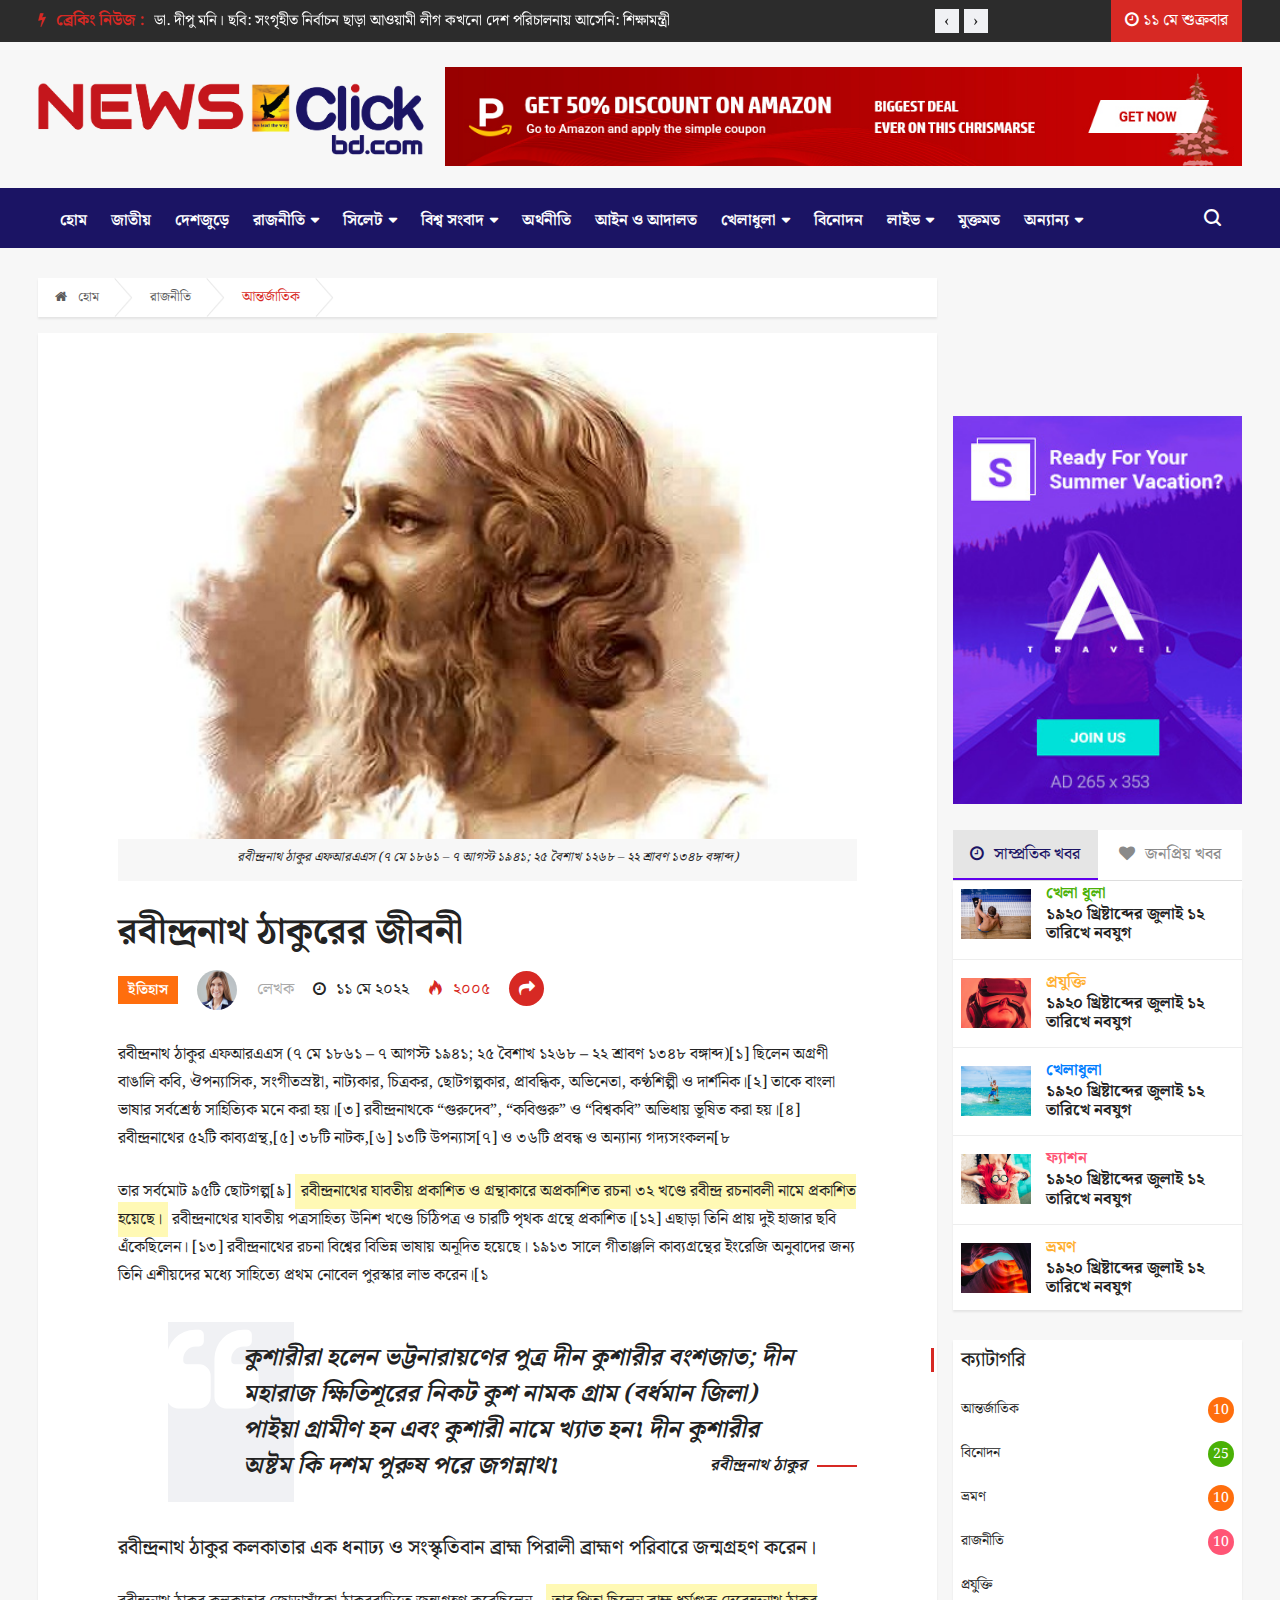
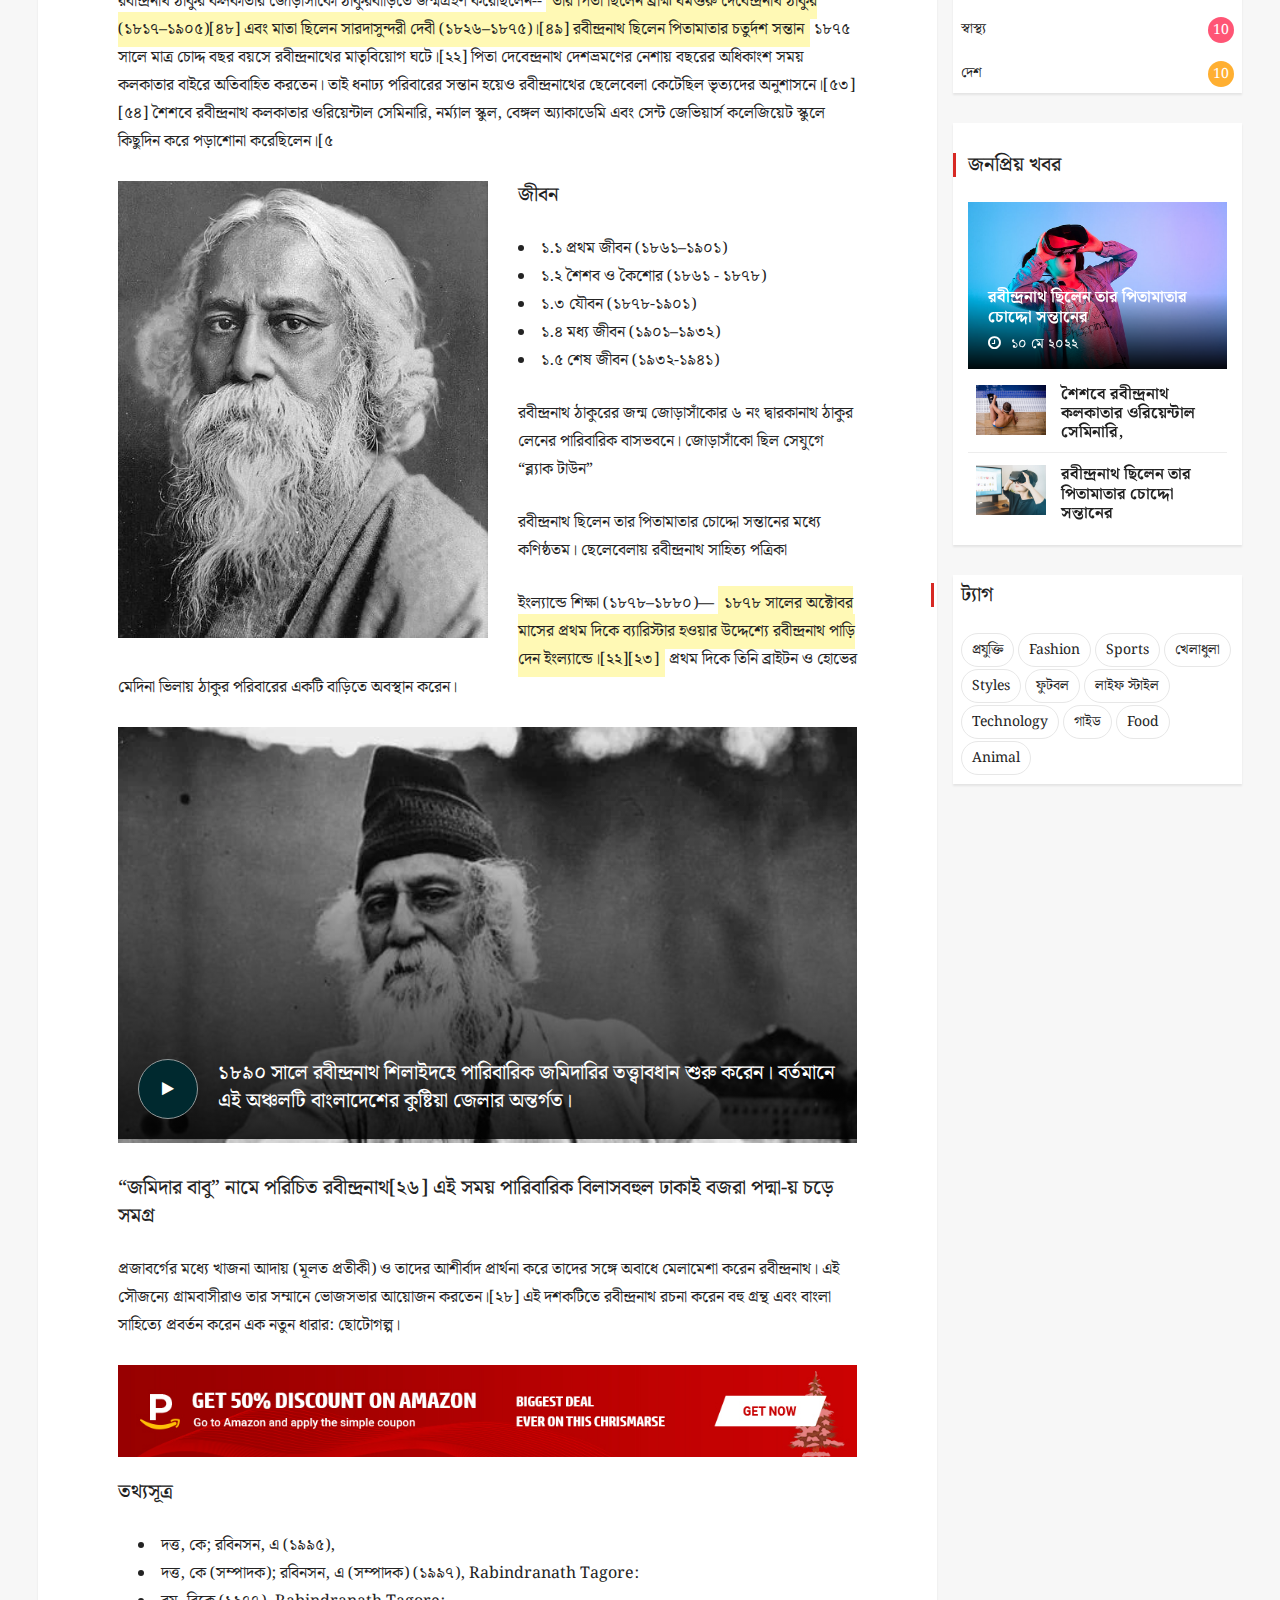
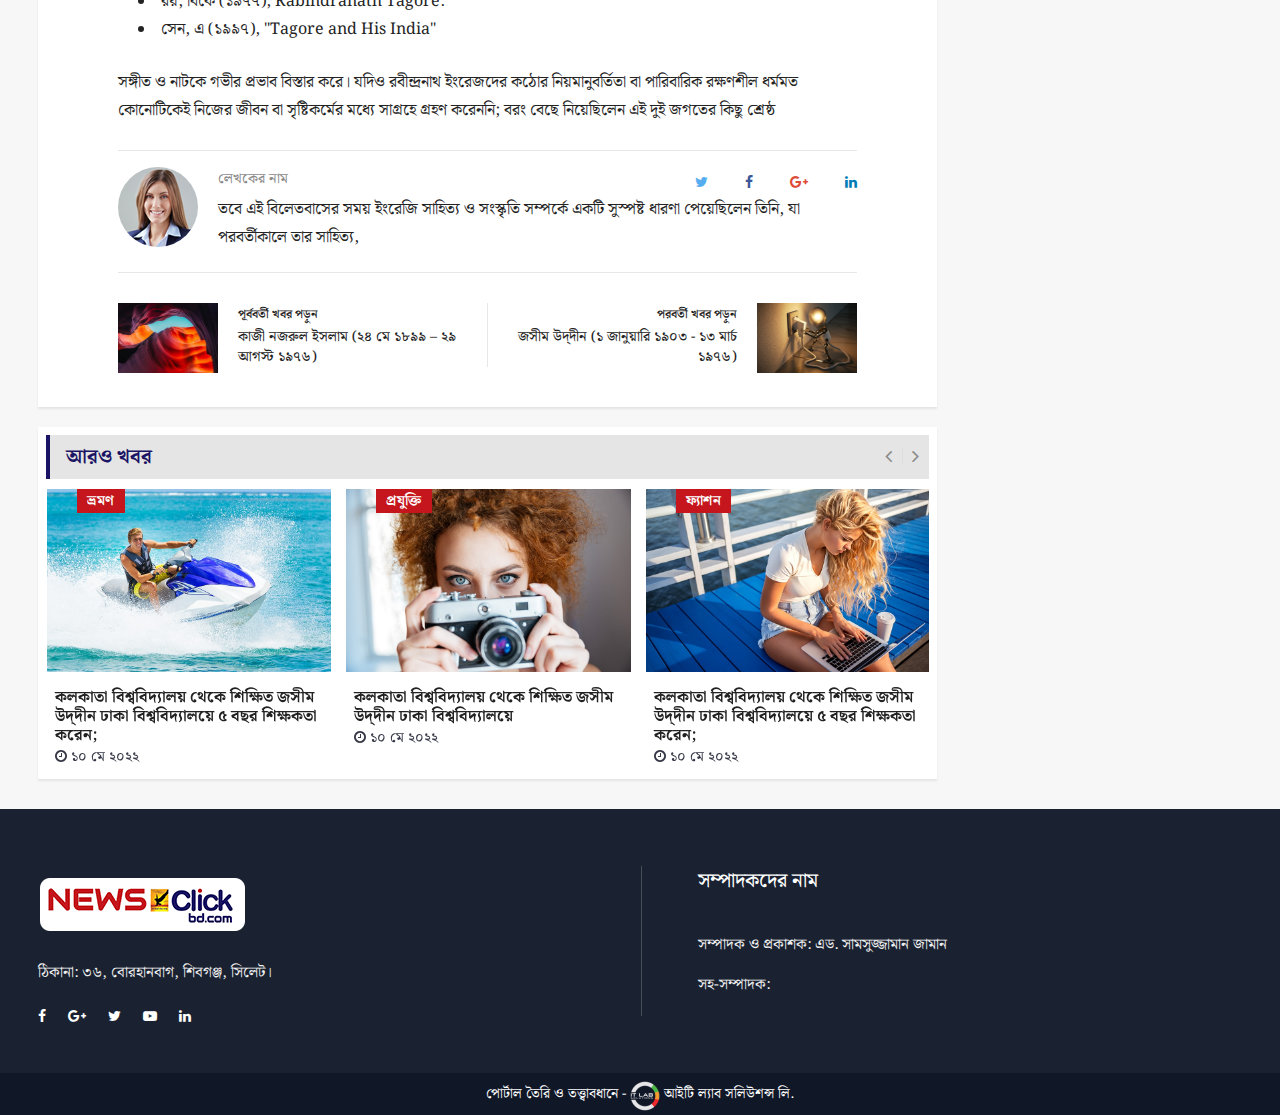
==== commit a223ca60: "Single page Updated" ====
--- a/SinglePost.html
+++ b/SinglePost.html
@@ -474,7 +474,7 @@
 
 	<!-- block post area start-->
 
-	<section class="single-post-wrapper post-layout-3">
+	<section class="single-post-wrapper pb-0 post-layout-3">
 		<div class="container">
 			<div class="row">
 				<div class="col-lg-9">
@@ -595,7 +595,7 @@
 									রবীন্দ্রনাথ সাহিত্য পত্রিকা
 								</p>
 
-								<div class="gallery-img">
+								<!-- <div class="gallery-img">
 									<a href="images/gallery/gallery1.jpg" class="gallery-popup">
 										<img src="images/gallery/gallery1.jpg" alt="">
 									</a>
@@ -611,7 +611,7 @@
 									<a href="images/gallery/gallery5.jpg" class="gallery-popup">
 										<img src="images/gallery/gallery5.jpg" alt="">
 									</a>
-								</div>
+								</div> -->
 								<p>
 									ইংল্যান্ডে শিক্ষা (১৮৭৮–১৮৮০)—
 									<span>১৮৭৮ সালের অক্টোবর মাসের প্রথম দিকে ব্যারিস্টার হওয়ার উদ্দেশ্যে রবীন্দ্রনাথ
@@ -1136,59 +1136,7 @@
 	</section>
 
 
-	<section class="ts-footer-social-list">
-		<div class="container">
-			<div class="row">
-				<div class="col-lg-4">
-					<div class="footer-logo">
-						<a href="#">
-							<img src="news-img/news-click.png" alt="">
-						</a>
-					</div>
-					<!-- footer logo end-->
-				</div>
-				<!-- col end-->
-
-				<div class="col-lg-8 align-self-center">
-					<ul class="footer-social">
-						<li class="ts-facebook">
-							<a href="#">
-								<i class="fa fa-facebook"></i>
-								<span>Facebook</span>
-							</a>
-						</li>
-						<li class="ts-google-plus">
-							<a href="#">
-								<i class="fa fa-google-plus"></i>
-								<span>Google Plus</span>
-							</a>
-						</li>
-						<li class="ts-twitter">
-							<a href="#">
-								<i class="fa fa-twitter"></i>
-								<span>Twitter</span>
-							</a>
-						</li>
-						<li class="ts-pinterest">
-							<a href="#">
-								<i class="fa fa-pinterest-p"></i>
-								<span>pinterest</span>
-							</a>
-						</li>
-						<li class="ts-linkedin">
-							<a href="#">
-								<i class="fa fa-linkedin"></i>
-								<span>Linkedin</span>
-							</a>
-
-						</li>
-					</ul>
-				</div>
-				<!-- col end-->
-
-			</div>
-		</div>
-	</section>
+
 
 
 	<!-- footer start -->
@@ -1204,7 +1152,7 @@
 
 						</div>
 						<p>
-							অফিসের ঠিকানা
+							ঠিকানা: ৩৬, বোরহানবাগ, শিবগঞ্জ, সিলেট।
 						</p>
 						<ul class="footer-social-list">
 							<li class="ts-facebook">
@@ -1246,7 +1194,7 @@
 							<button class="btn btn-primary" name="subscribe" type="submit">Subscribe</button>
 						</form> -->
 						<p>
-							সম্পাদক:
+							সম্পাদক ও প্রকাশক: এড. সামসুজ্জামান জামান
 						</p>
 						<p>
 							সহ-সম্পাদক:
